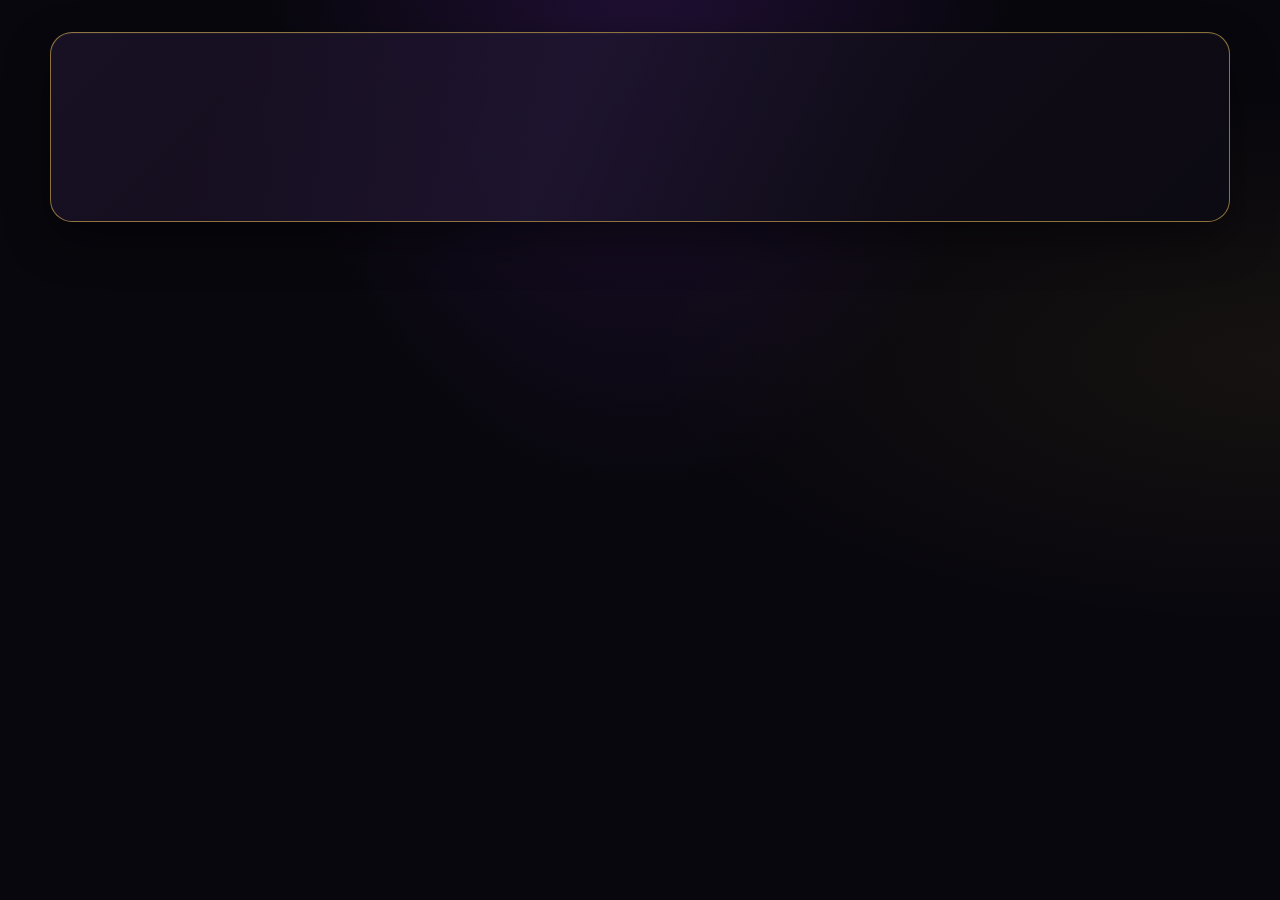
==== index.html @ af2df914 "Update index.html" ====
<!DOCTYPE html>
<html lang="pt-BR">
<head>
<meta charset="UTF-8">
<meta name="viewport" content="width=device-width, initial-scale=1.0">
<title>DK HAMBURGUERIA — Painel</title>
<style>
/* DK HAMBURGUERIA — VISUAL FUTURISTA PREMIUM | CSS APENAS */
:root{
  --bg:#090810;
  --surface:#13111d;
  --surface2:#1b1728;
  --border:#342743;
  --purple:#9b5cff;
  --purple2:#6d28d9;
  --gold:#f3c75b;
  --gold2:#b98525;
  --text:#f8f5ff;
  --muted:#aaa0bd;
  --green:#36d99a;
  --red:#ff647f;
}
*{margin:0;padding:0;box-sizing:border-box;font-family:'Segoe UI',Roboto,Arial,sans-serif}
html{scroll-behavior:smooth}
body{
  color:var(--text);
  min-height:100vh;
  padding:clamp(14px,3vw,32px);
  line-height:1.55;
  background:
    radial-gradient(ellipse at 8% 0%,#5b21b622 0,transparent 32%),
    radial-gradient(ellipse at 96% 8%,#b8892720 0,transparent 26%),
    linear-gradient(145deg,#08070d 0%,#100c18 48%,#090810 100%);
  background-attachment:fixed;
}
.topo{
  max-width:1180px;margin:0 auto 24px;text-align:center;
  padding:clamp(26px,5vw,42px) 20px;
  position:relative;overflow:hidden;
  border:1px solid #f3c75b55;border-radius:22px;
  background:linear-gradient(120deg,#17101f 0%,#28163d 52%,#15101e 100%);
  box-shadow:0 18px 50px #0008,inset 0 1px #ffffff0b;
}
.topo:before{
  content:"";position:absolute;inset:0;pointer-events:none;
  background:linear-gradient(110deg,transparent 15%,#b879ff0b 48%,#f3c75b0b 75%,transparent 100%);
}
.topo h1{
  position:relative;color:var(--gold);
  font-size:clamp(25px,4.4vw,39px);font-weight:900;
  letter-spacing:clamp(1px,.35vw,3px);line-height:1.2;
  text-shadow:0 0 22px #f3c75b24;
}
.abas{max-width:1180px;margin:0 auto 16px;display:flex;gap:12px}
.botaoAba{
  flex:1;min-height:52px;padding:14px 18px;
  border:1px solid #392b4b;border-radius:13px;
  background:linear-gradient(145deg,#171320,#100e18);
  color:var(--muted);font-size:14px;font-weight:800;letter-spacing:.2px;
  cursor:pointer;transition:background .2s,border-color .2s,color .2s,transform .2s,box-shadow .2s;
  box-shadow:0 7px 20px #0003;
}
.botaoAba:hover{border-color:#8b5bd0;color:#eee5ff;transform:translateY(-1px)}
.botaoAba.ativa{
  color:#211707;border-color:#f3c75b;
  background:linear-gradient(135deg,#ffe08a 0%,#e7b844 55%,#bd8629 100%);
  box-shadow:0 8px 24px #d9a83b25,inset 0 1px #fff8d8;
}
.conteudoAba{
  display:none;max-width:1180px;margin:0 auto 20px;
  padding:clamp(18px,3vw,30px);
  background:linear-gradient(145deg,#171320f5,#100e18f7);
  border:1px solid #392b4b;border-radius:19px;
  box-shadow:0 18px 46px #0006,inset 0 1px #ffffff08;
  backdrop-filter:blur(12px);
}
.conteudoAba.visivel{display:block}
h2{
  color:var(--gold);font-size:clamp(21px,2.8vw,28px);
  font-weight:850;letter-spacing:-.4px;margin:0 0 20px;
}
h3{
  color:#e8dcff;font-size:16px;font-weight:800;
  margin:27px 0 12px;letter-spacing:.15px;
}
input{
  width:100%;padding:14px 16px;
  border:1px solid #382b49;border-radius:12px;
  background:linear-gradient(180deg,#0c0a12,#100d17);
  color:var(--text);margin:7px 0;font-size:15px;
  outline:none;transition:border-color .18s,box-shadow .18s,background .18s;
}
input::placeholder{color:#80758f}
input:focus{border-color:#9b5cff;background:#120e1b;box-shadow:0 0 0 3px #9b5cff20,0 0 18px #9b5cff0b}
.botao{
  width:100%;padding:14px 16px;border:1px solid transparent;
  border-radius:12px;font-size:14px;font-weight:850;
  letter-spacing:.15px;margin:7px 0;cursor:pointer;
  transition:transform .18s,filter .18s,box-shadow .18s;
}
.botao:hover{filter:brightness(1.08);transform:translateY(-2px)}
.botao:active{transform:translateY(0)}
.botaoDourado{
  color:#251a07;background:linear-gradient(135deg,#ffe18b,#e9b943 58%,#c58a2a);
  border-color:#f6d16b;box-shadow:0 7px 20px #d9a83b17,inset 0 1px #fff9df;
}
.botaoVerde{color:#dffff1;background:linear-gradient(135deg,#164e3b,#1c7653);border-color:#2b956b}
.botaoVermelho{color:#ffe6eb;background:linear-gradient(135deg,#4a1d30,#76263e);border-color:#8f3652}
.botaoMais,.botaoMenos{
  width:40px;height:40px;min-width:40px;border-radius:11px;
  font-weight:800;font-size:21px;cursor:pointer;
  border:1px solid transparent;transition:transform .15s,filter .15s;
}
.botaoMais{background:linear-gradient(135deg,#164e3b,#1c7653);color:#c6ffe2;border-color:#2b956b}
.botaoMenos{background:linear-gradient(135deg,#4a1d30,#76263e);color:#ffd8e0;border-color:#8f3652}
.botaoMais:hover,.botaoMenos:hover{filter:brightness(1.13);transform:translateY(-1px)}
.item{
  background:linear-gradient(120deg,#1c1728,#15111e);
  border:1px solid #342743;border-radius:14px;
  padding:15px 17px;margin:10px 0;
  display:flex;justify-content:space-between;align-items:center;
  flex-wrap:wrap;gap:12px;
  box-shadow:0 7px 20px #0002,inset 0 1px #ffffff05;
  transition:border-color .18s,transform .18s;
}
.item:hover{border-color:#63478a;transform:translateY(-1px)}
.item>span{font-weight:700;line-height:1.45;flex:1;min-width:130px;color:#f4efff}
.quantidadeItem{
  background:#0b0911;border:1px solid #3a2c4b;border-radius:10px;
  padding:7px 12px;min-width:40px;text-align:center;
  color:var(--gold);font-weight:850;font-variant-numeric:tabular-nums;
}
.totalDia{
  background:linear-gradient(120deg,#24172f,#17111f 60%,#21182b);
  border:1px solid #b98b3b;border-radius:16px;
  padding:20px;margin:21px 0;text-align:center;
  color:var(--gold);font-size:clamp(18px,2.6vw,23px);font-weight:900;
  box-shadow:0 10px 28px #0003,inset 0 1px #ffffff09;
}
.historicoPedido{
  background:linear-gradient(145deg,#15111e,#100d17);
  border:1px solid #342743;border-radius:14px;
  padding:17px;margin:13px 0;line-height:1.8;overflow-wrap:anywhere;
  box-shadow:0 8px 22px #0002;
}
.botoesQuantidade{display:flex;align-items:center;gap:9px;flex-shrink:0}
.aviso{
  background:linear-gradient(120deg,#251a36,#191321);
  border:1px solid #5a3a7a;border-radius:12px;
  padding:14px 16px;margin:15px 0;color:#e0d2f5;line-height:1.55;
}
button:focus-visible{outline:2px solid var(--gold);outline-offset:3px}
@media(max-width:700px){
  body{padding:11px;background-attachment:scroll}
  .topo{padding:25px 15px;margin-bottom:16px;border-radius:17px}
  .topo h1{font-size:clamp(22px,6vw,29px);letter-spacing:1px}
  .abas{gap:8px}
  .botaoAba{min-height:48px;padding:12px 9px;font-size:13px;line-height:1.3;border-radius:11px}
  .conteudoAba{padding:16px;border-radius:15px}
  h3{margin-top:22px}
  .item{padding:13px;gap:10px}
  .botao{font-size:13px;padding:13px 10px}
}
@media(max-width:420px){
  .abas{flex-direction:column}
  .botaoAba{width:100%;border-radius:11px}
  .topo h1{font-size:22px}
  .botaoMais,.botaoMenos{width:35px;height:35px;min-width:35px}
  .quantidadeItem{min-width:33px;padding:6px 9px}
  .botoesQuantidade{gap:6px}
}


/* DK HAMBURGUERIA — POLIMENTO VISUAL + LOGO */
body{
  background:
    radial-gradient(ellipse at 50% -10%, rgba(125,48,205,.22), transparent 42%),
    radial-gradient(ellipse at 100% 40%, rgba(245,190,65,.06), transparent 35%),
    #08070d !important;
  color:#f8f5ff !important;
}
.topo{
  display:flex !important;
  align-items:center !important;
  justify-content:center !important;
  min-height:190px;
  padding:18px clamp(14px,3vw,30px) !important;
  margin:0 auto 22px !important;
  max-width:1180px;
  border:1px solid rgba(243,199,91,.55) !important;
  border-radius:22px !important;
  background:
    linear-gradient(135deg,rgba(25,17,37,.96),rgba(12,10,18,.98)) !important;
  box-shadow:0 18px 45px rgba(0,0,0,.42), inset 0 1px rgba(255,255,255,.04) !important;
  overflow:hidden;
  position:relative;
}
.topo::before{
  content:"";
  position:absolute;
  inset:0;
  background:linear-gradient(110deg,transparent 15%,rgba(155,92,255,.08),transparent 72%);
  pointer-events:none;
}
.dk-logo{
  display:block;
  position:relative;
  width:min(100%,360px);
  max-height:250px;
  object-fit:contain;
  border-radius:14px;
  filter:drop-shadow(0 8px 22px rgba(150,50,255,.22));
}
.abas{
  max-width:1180px;
  margin:0 auto 14px !important;
  gap:10px !important;
}
.botaoAba{
  border:1px solid rgba(155,92,255,.25) !important;
  background:linear-gradient(145deg,#1a1425,#110e18) !important;
  color:#c9bfd9 !important;
  border-radius:13px !important;
  padding:14px 17px !important;
  box-shadow:0 5px 15px rgba(0,0,0,.2) !important;
  transition:transform .18s ease,border-color .18s ease,filter .18s ease;
}
.botaoAba.ativa{
  color:#1a1024 !important;
  background:linear-gradient(135deg,#ffe18a,#e8b83f) !important;
  border-color:#f5d273 !important;
  box-shadow:0 8px 24px rgba(231,177,55,.16) !important;
}
.conteudoAba{
  max-width:1180px;
  margin:0 auto 18px !important;
  padding:clamp(16px,2.8vw,28px) !important;
  border:1px solid rgba(155,92,255,.2) !important;
  border-radius:18px !important;
  background:linear-gradient(145deg,rgba(24,19,34,.98),rgba(15,12,21,.98)) !important;
  box-shadow:0 16px 40px rgba(0,0,0,.3) !important;
}
h2{
  color:#f5cf6b !important;
  letter-spacing:.2px;
  padding-bottom:10px;
  border-bottom:1px solid rgba(245,207,107,.14);
}
h3{
  color:#d9c8f4 !important;
  letter-spacing:.15px;
}
input{
  border:1px solid #352842 !important;
  background:#0c0a12 !important;
  color:#fff !important;
  border-radius:12px !important;
  padding:14px 15px !important;
  box-shadow:inset 0 1px 4px rgba(0,0,0,.25);
}
input:focus{
  border-color:#a66bff !important;
  box-shadow:0 0 0 3px rgba(155,92,255,.13) !important;
}
.botao{
  border-radius:12px !important;
  font-weight:700 !important;
  letter-spacing:.15px;
  transition:transform .15s ease,filter .15s ease;
}
.botao:hover{filter:brightness(1.08);transform:translateY(-1px)}
.item,.historicoPedido{
  border:1px solid #30243f !important;
  border-radius:14px !important;
  background:linear-gradient(145deg,#1b1625,#14101c) !important;
  box-shadow:0 7px 18px rgba(0,0,0,.18) !important;
}
.totalDia{
  border:1px solid rgba(243,199,91,.55) !important;
  border-radius:15px !important;
  background:linear-gradient(135deg,rgba(83,54,20,.24),rgba(34,22,46,.7)) !important;
  color:#ffdc83 !important;
  box-shadow:inset 0 1px rgba(255,255,255,.04) !important;
}
.aviso{
  border:1px solid rgba(155,92,255,.25) !important;
  border-radius:12px !important;
  background:rgba(92,45,145,.12) !important;
  color:#d8c5f2 !important;
}
@media(max-width:600px){
  .topo{
    min-height:130px;
    padding:12px !important;
    border-radius:16px !important;
    margin-bottom:14px !important;
  }
  .dk-logo{width:min(100%,260px);max-height:170px}
  .conteudoAba{padding:14px !important;border-radius:14px !important}
  .botaoAba{padding:12px 10px !important}
}
</style>
</head>
<body>
<div class="topo"><img class="dk-logo" src="[data-uri]
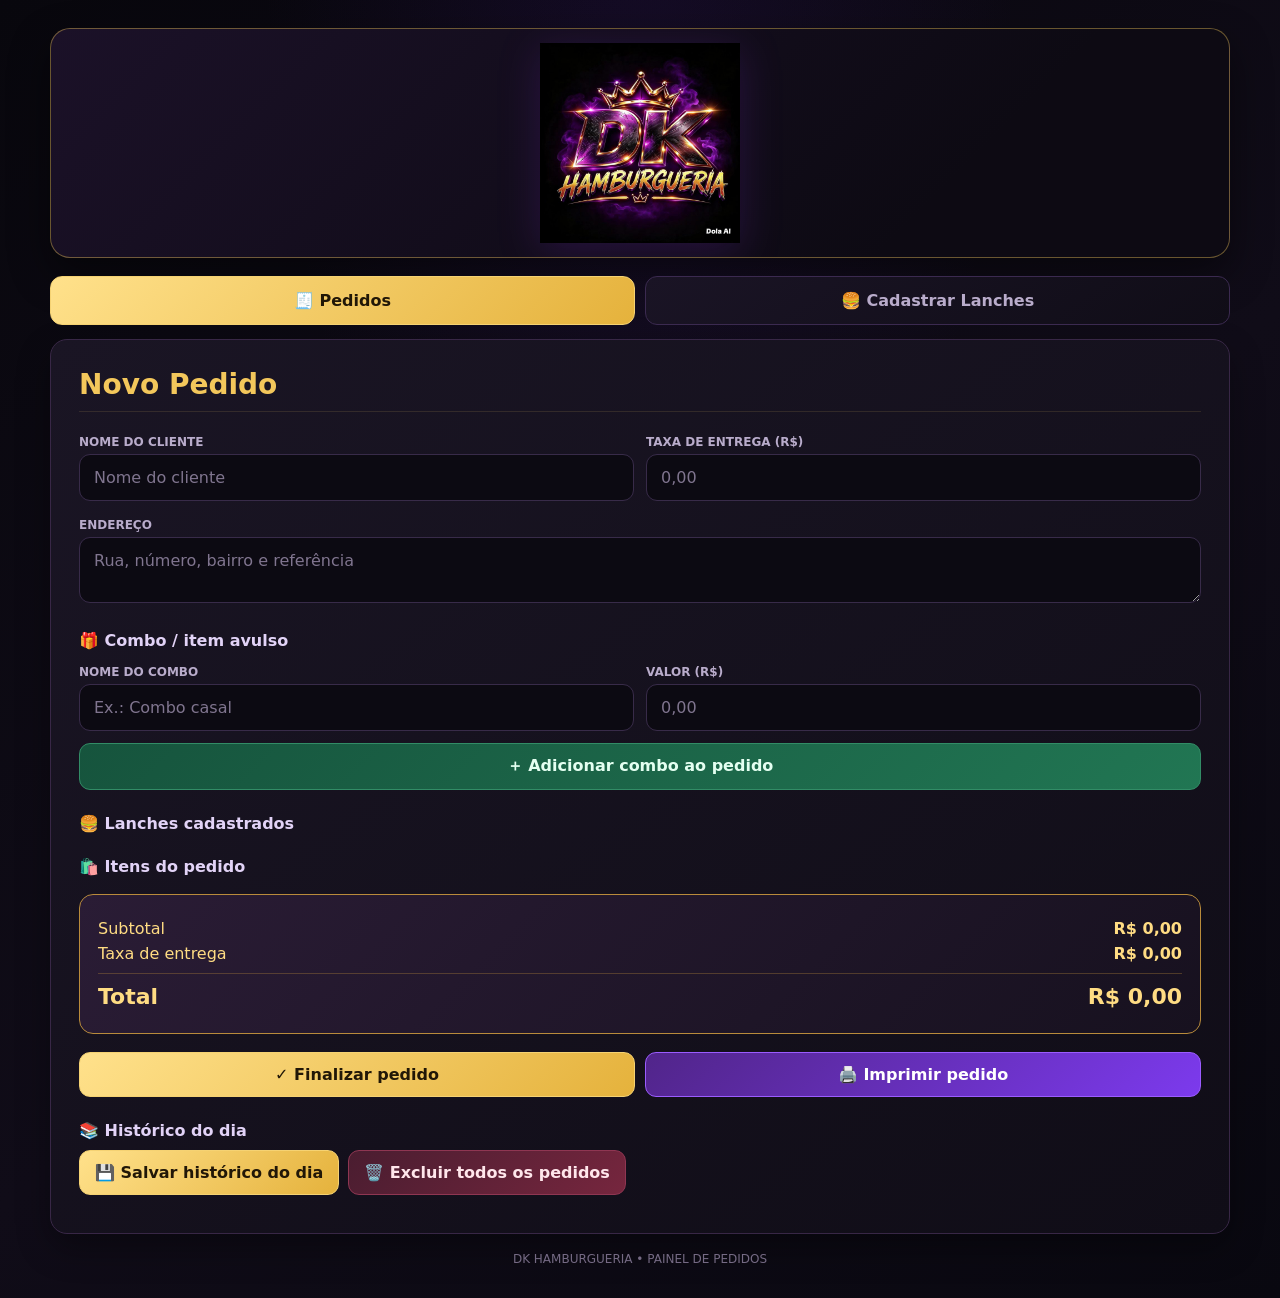
==== commit f859ee63: "Update index.html" ====
--- a/index.html
+++ b/index.html
@@ -3,303 +3,167 @@
 <head>
 <meta charset="UTF-8">
 <meta name="viewport" content="width=device-width, initial-scale=1.0">
-<title>DK HAMBURGUERIA — Painel</title>
+<title>DK Hamburgueria | Painel de Pedidos</title>
 <style>
-/* DK HAMBURGUERIA — VISUAL FUTURISTA PREMIUM | CSS APENAS */
 :root{
-  --bg:#090810;
-  --surface:#13111d;
-  --surface2:#1b1728;
-  --border:#342743;
-  --purple:#9b5cff;
-  --purple2:#6d28d9;
-  --gold:#f3c75b;
-  --gold2:#b98525;
-  --text:#f8f5ff;
-  --muted:#aaa0bd;
-  --green:#36d99a;
-  --red:#ff647f;
+  --bg:#09070f;--panel:#17121f;--panel2:#21182d;--line:#3b2a50;
+  --purple:#9b5cff;--purple2:#6d28d9;--gold:#f3c75b;--gold2:#bd8629;
+  --text:#fbf8ff;--muted:#b9accb;--green:#39d99b;--red:#ff657d;
 }
-*{margin:0;padding:0;box-sizing:border-box;font-family:'Segoe UI',Roboto,Arial,sans-serif}
-html{scroll-behavior:smooth}
-body{
-  color:var(--text);
-  min-height:100vh;
-  padding:clamp(14px,3vw,32px);
-  line-height:1.55;
-  background:
-    radial-gradient(ellipse at 8% 0%,#5b21b622 0,transparent 32%),
-    radial-gradient(ellipse at 96% 8%,#b8892720 0,transparent 26%),
-    linear-gradient(145deg,#08070d 0%,#100c18 48%,#090810 100%);
-  background-attachment:fixed;
+*{box-sizing:border-box}
+body{margin:0;padding:clamp(12px,3vw,28px);font-family:system-ui,-apple-system,Segoe UI,Roboto,Arial,sans-serif;color:var(--text);background:radial-gradient(ellipse at 50% -8%,#5b21b622,transparent 42%),linear-gradient(145deg,#08070d,#100c18 55%,#090810);min-height:100vh}
+button,input,textarea{font:inherit}
+button{cursor:pointer}
+.wrap{max-width:1180px;margin:auto}
+header{display:flex;justify-content:center;align-items:center;min-height:145px;padding:14px;margin:0 auto 18px;border:1px solid #f3c75b66;border-radius:20px;background:linear-gradient(135deg,#1b1128,#0d0a13 75%);box-shadow:0 16px 40px #0007;overflow:hidden}
+.logo{display:block;width:min(100%,300px);max-height:200px;object-fit:contain;filter:drop-shadow(0 8px 20px #832bd533)}
+.tabs{display:flex;gap:10px;margin-bottom:14px}
+.tab{flex:1;padding:14px 16px;border:1px solid var(--line);border-radius:12px;background:linear-gradient(145deg,#1a1425,#100d17);color:var(--muted);font-weight:800}
+.tab.active{background:linear-gradient(135deg,#ffe18b,#e5b23c);color:#211707;border-color:#f5d273}
+.panel{display:none;padding:clamp(15px,3vw,28px);border:1px solid #382746;border-radius:17px;background:linear-gradient(145deg,#1a1524,#100d17);box-shadow:0 14px 34px #0005}
+.panel.active{display:block}
+h2{font-size:clamp(21px,3vw,28px);color:var(--gold);margin:0 0 18px;padding-bottom:10px;border-bottom:1px solid #f4ce681f}
+h3{color:#e2d3f7;font-size:16px;margin:24px 0 10px}
+label{display:block;font-size:12px;color:var(--muted);font-weight:700;margin:5px 0}
+input,textarea{width:100%;padding:13px 14px;border:1px solid #382b49;border-radius:11px;background:#0c0a12;color:white;outline:none}
+input:focus,textarea:focus{border-color:var(--purple);box-shadow:0 0 0 3px #9b5cff20}
+input::placeholder,textarea::placeholder{color:#80758f}
+.grid{display:grid;grid-template-columns:repeat(2,minmax(0,1fr));gap:12px}
+.full{grid-column:1/-1}
+.row{display:flex;gap:9px;flex-wrap:wrap;align-items:center}
+.btn{border:1px solid transparent;border-radius:11px;padding:12px 15px;font-weight:800;transition:filter .15s,transform .15s}
+.btn:hover{filter:brightness(1.08);transform:translateY(-1px)}
+.gold{background:linear-gradient(135deg,#ffe18b,#e5b23c);color:#211707;border-color:#f5d273}
+.green{background:linear-gradient(135deg,#16543d,#217653);color:#e4fff1;border-color:#328c66}
+.red{background:linear-gradient(135deg,#4a1d30,#76263e);color:#ffe6eb;border-color:#8f3652}
+.purple{background:linear-gradient(135deg,#51258a,#7c3aed);color:#fff;border-color:#9b5cff}
+.dark{background:#21182d;color:#e9def8;border-color:#49345e}
+.wide{width:100%}
+.notice{padding:13px 15px;margin:14px 0;border:1px solid #5a3a7a;border-radius:11px;background:#251a36;color:#e0d2f5}
+.card{display:flex;align-items:center;justify-content:space-between;gap:12px;flex-wrap:wrap;padding:14px;margin:10px 0;border:1px solid #332640;border-radius:13px;background:linear-gradient(145deg,#1b1625,#14101c);box-shadow:0 6px 16px #0002}
+.card .name{font-weight:750;overflow-wrap:anywhere;flex:1;min-width:120px}
+.price{color:var(--gold);font-weight:850;white-space:nowrap}
+.qty{display:flex;align-items:center;gap:7px}
+.qty button{width:35px;height:35px;border-radius:10px;border:1px solid #49345e;background:#241a32;color:#fff;font-size:20px;font-weight:800}
+.qty span{min-width:24px;text-align:center;color:var(--gold);font-weight:850}
+.summary{margin:18px 0;padding:18px;border:1px solid #b98b3b;border-radius:14px;background:linear-gradient(135deg,#2a1c35,#17111f);color:#ffdc83}
+.summaryline{display:flex;justify-content:space-between;gap:12px;margin:6px 0}
+.summaryline.total{font-size:22px;font-weight:900;border-top:1px solid #b98b3b55;padding-top:10px;margin-top:10px}
+.order-actions{display:grid;grid-template-columns:repeat(2,minmax(0,1fr));gap:10px}
+.empty{padding:18px;text-align:center;color:#9e91b1;border:1px dashed #49345e;border-radius:12px;margin:10px 0}
+.order-meta{font-size:13px;color:var(--muted);line-height:1.6;margin-top:6px;overflow-wrap:anywhere}
+small{color:var(--muted)}
+footer{text-align:center;color:#756a84;font-size:12px;margin:18px 0 4px}
+@media(max-width:600px){
+ body{padding:10px}.tabs{gap:7px}.tab{padding:12px 8px;font-size:13px}
+ header{min-height:110px;padding:10px;border-radius:15px}.logo{width:min(100%,230px);max-height:150px}
+ .grid{grid-template-columns:1fr}.full{grid-column:auto}.order-actions{grid-template-columns:1fr}
+ .panel{padding:14px}.card{padding:12px}
 }
-.topo{
-  max-width:1180px;margin:0 auto 24px;text-align:center;
-  padding:clamp(26px,5vw,42px) 20px;
-  position:relative;overflow:hidden;
-  border:1px solid #f3c75b55;border-radius:22px;
-  background:linear-gradient(120deg,#17101f 0%,#28163d 52%,#15101e 100%);
-  box-shadow:0 18px 50px #0008,inset 0 1px #ffffff0b;
-}
-.topo:before{
-  content:"";position:absolute;inset:0;pointer-events:none;
-  background:linear-gradient(110deg,transparent 15%,#b879ff0b 48%,#f3c75b0b 75%,transparent 100%);
-}
-.topo h1{
-  position:relative;color:var(--gold);
-  font-size:clamp(25px,4.4vw,39px);font-weight:900;
-  letter-spacing:clamp(1px,.35vw,3px);line-height:1.2;
-  text-shadow:0 0 22px #f3c75b24;
-}
-.abas{max-width:1180px;margin:0 auto 16px;display:flex;gap:12px}
-.botaoAba{
-  flex:1;min-height:52px;padding:14px 18px;
-  border:1px solid #392b4b;border-radius:13px;
-  background:linear-gradient(145deg,#171320,#100e18);
-  color:var(--muted);font-size:14px;font-weight:800;letter-spacing:.2px;
-  cursor:pointer;transition:background .2s,border-color .2s,color .2s,transform .2s,box-shadow .2s;
-  box-shadow:0 7px 20px #0003;
-}
-.botaoAba:hover{border-color:#8b5bd0;color:#eee5ff;transform:translateY(-1px)}
-.botaoAba.ativa{
-  color:#211707;border-color:#f3c75b;
-  background:linear-gradient(135deg,#ffe08a 0%,#e7b844 55%,#bd8629 100%);
-  box-shadow:0 8px 24px #d9a83b25,inset 0 1px #fff8d8;
-}
-.conteudoAba{
-  display:none;max-width:1180px;margin:0 auto 20px;
-  padding:clamp(18px,3vw,30px);
-  background:linear-gradient(145deg,#171320f5,#100e18f7);
-  border:1px solid #392b4b;border-radius:19px;
-  box-shadow:0 18px 46px #0006,inset 0 1px #ffffff08;
-  backdrop-filter:blur(12px);
-}
-.conteudoAba.visivel{display:block}
-h2{
-  color:var(--gold);font-size:clamp(21px,2.8vw,28px);
-  font-weight:850;letter-spacing:-.4px;margin:0 0 20px;
-}
-h3{
-  color:#e8dcff;font-size:16px;font-weight:800;
-  margin:27px 0 12px;letter-spacing:.15px;
-}
-input{
-  width:100%;padding:14px 16px;
-  border:1px solid #382b49;border-radius:12px;
-  background:linear-gradient(180deg,#0c0a12,#100d17);
-  color:var(--text);margin:7px 0;font-size:15px;
-  outline:none;transition:border-color .18s,box-shadow .18s,background .18s;
-}
-input::placeholder{color:#80758f}
-input:focus{border-color:#9b5cff;background:#120e1b;box-shadow:0 0 0 3px #9b5cff20,0 0 18px #9b5cff0b}
-.botao{
-  width:100%;padding:14px 16px;border:1px solid transparent;
-  border-radius:12px;font-size:14px;font-weight:850;
-  letter-spacing:.15px;margin:7px 0;cursor:pointer;
-  transition:transform .18s,filter .18s,box-shadow .18s;
-}
-.botao:hover{filter:brightness(1.08);transform:translateY(-2px)}
-.botao:active{transform:translateY(0)}
-.botaoDourado{
-  color:#251a07;background:linear-gradient(135deg,#ffe18b,#e9b943 58%,#c58a2a);
-  border-color:#f6d16b;box-shadow:0 7px 20px #d9a83b17,inset 0 1px #fff9df;
-}
-.botaoVerde{color:#dffff1;background:linear-gradient(135deg,#164e3b,#1c7653);border-color:#2b956b}
-.botaoVermelho{color:#ffe6eb;background:linear-gradient(135deg,#4a1d30,#76263e);border-color:#8f3652}
-.botaoMais,.botaoMenos{
-  width:40px;height:40px;min-width:40px;border-radius:11px;
-  font-weight:800;font-size:21px;cursor:pointer;
-  border:1px solid transparent;transition:transform .15s,filter .15s;
-}
-.botaoMais{background:linear-gradient(135deg,#164e3b,#1c7653);color:#c6ffe2;border-color:#2b956b}
-.botaoMenos{background:linear-gradient(135deg,#4a1d30,#76263e);color:#ffd8e0;border-color:#8f3652}
-.botaoMais:hover,.botaoMenos:hover{filter:brightness(1.13);transform:translateY(-1px)}
-.item{
-  background:linear-gradient(120deg,#1c1728,#15111e);
-  border:1px solid #342743;border-radius:14px;
-  padding:15px 17px;margin:10px 0;
-  display:flex;justify-content:space-between;align-items:center;
-  flex-wrap:wrap;gap:12px;
-  box-shadow:0 7px 20px #0002,inset 0 1px #ffffff05;
-  transition:border-color .18s,transform .18s;
-}
-.item:hover{border-color:#63478a;transform:translateY(-1px)}
-.item>span{font-weight:700;line-height:1.45;flex:1;min-width:130px;color:#f4efff}
-.quantidadeItem{
-  background:#0b0911;border:1px solid #3a2c4b;border-radius:10px;
-  padding:7px 12px;min-width:40px;text-align:center;
-  color:var(--gold);font-weight:850;font-variant-numeric:tabular-nums;
-}
-.totalDia{
-  background:linear-gradient(120deg,#24172f,#17111f 60%,#21182b);
-  border:1px solid #b98b3b;border-radius:16px;
-  padding:20px;margin:21px 0;text-align:center;
-  color:var(--gold);font-size:clamp(18px,2.6vw,23px);font-weight:900;
-  box-shadow:0 10px 28px #0003,inset 0 1px #ffffff09;
-}
-.historicoPedido{
-  background:linear-gradient(145deg,#15111e,#100d17);
-  border:1px solid #342743;border-radius:14px;
-  padding:17px;margin:13px 0;line-height:1.8;overflow-wrap:anywhere;
-  box-shadow:0 8px 22px #0002;
-}
-.botoesQuantidade{display:flex;align-items:center;gap:9px;flex-shrink:0}
-.aviso{
-  background:linear-gradient(120deg,#251a36,#191321);
-  border:1px solid #5a3a7a;border-radius:12px;
-  padding:14px 16px;margin:15px 0;color:#e0d2f5;line-height:1.55;
-}
-button:focus-visible{outline:2px solid var(--gold);outline-offset:3px}
-@media(max-width:700px){
-  body{padding:11px;background-attachment:scroll}
-  .topo{padding:25px 15px;margin-bottom:16px;border-radius:17px}
-  .topo h1{font-size:clamp(22px,6vw,29px);letter-spacing:1px}
-  .abas{gap:8px}
-  .botaoAba{min-height:48px;padding:12px 9px;font-size:13px;line-height:1.3;border-radius:11px}
-  .conteudoAba{padding:16px;border-radius:15px}
-  h3{margin-top:22px}
-  .item{padding:13px;gap:10px}
-  .botao{font-size:13px;padding:13px 10px}
-}
-@media(max-width:420px){
-  .abas{flex-direction:column}
-  .botaoAba{width:100%;border-radius:11px}
-  .topo h1{font-size:22px}
-  .botaoMais,.botaoMenos{width:35px;height:35px;min-width:35px}
-  .quantidadeItem{min-width:33px;padding:6px 9px}
-  .botoesQuantidade{gap:6px}
-}
-
-
-/* DK HAMBURGUERIA — POLIMENTO VISUAL + LOGO */
-body{
-  background:
-    radial-gradient(ellipse at 50% -10%, rgba(125,48,205,.22), transparent 42%),
-    radial-gradient(ellipse at 100% 40%, rgba(245,190,65,.06), transparent 35%),
-    #08070d !important;
-  color:#f8f5ff !important;
-}
-.topo{
-  display:flex !important;
-  align-items:center !important;
-  justify-content:center !important;
-  min-height:190px;
-  padding:18px clamp(14px,3vw,30px) !important;
-  margin:0 auto 22px !important;
-  max-width:1180px;
-  border:1px solid rgba(243,199,91,.55) !important;
-  border-radius:22px !important;
-  background:
-    linear-gradient(135deg,rgba(25,17,37,.96),rgba(12,10,18,.98)) !important;
-  box-shadow:0 18px 45px rgba(0,0,0,.42), inset 0 1px rgba(255,255,255,.04) !important;
-  overflow:hidden;
-  position:relative;
-}
-.topo::before{
-  content:"";
-  position:absolute;
-  inset:0;
-  background:linear-gradient(110deg,transparent 15%,rgba(155,92,255,.08),transparent 72%);
-  pointer-events:none;
-}
-.dk-logo{
-  display:block;
-  position:relative;
-  width:min(100%,360px);
-  max-height:250px;
-  object-fit:contain;
-  border-radius:14px;
-  filter:drop-shadow(0 8px 22px rgba(150,50,255,.22));
-}
-.abas{
-  max-width:1180px;
-  margin:0 auto 14px !important;
-  gap:10px !important;
-}
-.botaoAba{
-  border:1px solid rgba(155,92,255,.25) !important;
-  background:linear-gradient(145deg,#1a1425,#110e18) !important;
-  color:#c9bfd9 !important;
-  border-radius:13px !important;
-  padding:14px 17px !important;
-  box-shadow:0 5px 15px rgba(0,0,0,.2) !important;
-  transition:transform .18s ease,border-color .18s ease,filter .18s ease;
-}
-.botaoAba.ativa{
-  color:#1a1024 !important;
-  background:linear-gradient(135deg,#ffe18a,#e8b83f) !important;
-  border-color:#f5d273 !important;
-  box-shadow:0 8px 24px rgba(231,177,55,.16) !important;
-}
-.conteudoAba{
-  max-width:1180px;
-  margin:0 auto 18px !important;
-  padding:clamp(16px,2.8vw,28px) !important;
-  border:1px solid rgba(155,92,255,.2) !important;
-  border-radius:18px !important;
-  background:linear-gradient(145deg,rgba(24,19,34,.98),rgba(15,12,21,.98)) !important;
-  box-shadow:0 16px 40px rgba(0,0,0,.3) !important;
-}
-h2{
-  color:#f5cf6b !important;
-  letter-spacing:.2px;
-  padding-bottom:10px;
-  border-bottom:1px solid rgba(245,207,107,.14);
-}
-h3{
-  color:#d9c8f4 !important;
-  letter-spacing:.15px;
-}
-input{
-  border:1px solid #352842 !important;
-  background:#0c0a12 !important;
-  color:#fff !important;
-  border-radius:12px !important;
-  padding:14px 15px !important;
-  box-shadow:inset 0 1px 4px rgba(0,0,0,.25);
-}
-input:focus{
-  border-color:#a66bff !important;
-  box-shadow:0 0 0 3px rgba(155,92,255,.13) !important;
-}
-.botao{
-  border-radius:12px !important;
-  font-weight:700 !important;
-  letter-spacing:.15px;
-  transition:transform .15s ease,filter .15s ease;
-}
-.botao:hover{filter:brightness(1.08);transform:translateY(-1px)}
-.item,.historicoPedido{
-  border:1px solid #30243f !important;
-  border-radius:14px !important;
-  background:linear-gradient(145deg,#1b1625,#14101c) !important;
-  box-shadow:0 7px 18px rgba(0,0,0,.18) !important;
-}
-.totalDia{
-  border:1px solid rgba(243,199,91,.55) !important;
-  border-radius:15px !important;
-  background:linear-gradient(135deg,rgba(83,54,20,.24),rgba(34,22,46,.7)) !important;
-  color:#ffdc83 !important;
-  box-shadow:inset 0 1px rgba(255,255,255,.04) !important;
-}
-.aviso{
-  border:1px solid rgba(155,92,255,.25) !important;
-  border-radius:12px !important;
-  background:rgba(92,45,145,.12) !important;
-  color:#d8c5f2 !important;
-}
-@media(max-width:600px){
-  .topo{
-    min-height:130px;
-    padding:12px !important;
-    border-radius:16px !important;
-    margin-bottom:14px !important;
-  }
-  .dk-logo{width:min(100%,260px);max-height:170px}
-  .conteudoAba{padding:14px !important;border-radius:14px !important}
-  .botaoAba{padding:12px 10px !important}
+@media print{
+ body{background:#fff;color:#000;padding:0}
+ header,.tabs,.no-print,footer{display:none!important}
+ .panel{display:none!important;border:0;box-shadow:none;background:#fff;padding:0}
+ #printArea{display:block!important}
 }
 </style>
 </head>
 <body>
-<div class="topo"><img class="dk-logo" src="[data-uri]
+<div class="wrap">
+<header><img class="logo" src="[data-uri]" alt="DK Hamburgueria"></header>
+<nav class="tabs no-print">
+<button class="tab active" onclick="showTab('orders',this)">🧾 Pedidos</button>
+<button class="tab" onclick="showTab('menu',this)">🍔 Cadastrar Lanches</button>
+</nav>
+
+<section id="orders" class="panel active">
+<h2>Novo Pedido</h2>
+<div class="grid">
+<div><label for="customer">NOME DO CLIENTE</label><input id="customer" placeholder="Nome do cliente" autocomplete="name"></div>
+<div><label for="fee">TAXA DE ENTREGA (R$)</label><input id="fee" type="number" min="0" step="0.01" placeholder="0,00"></div>
+<div class="full"><label for="address">ENDEREÇO</label><textarea id="address" rows="2" placeholder="Rua, número, bairro e referência"></textarea></div>
+</div>
+
+<h3>🎁 Combo / item avulso</h3>
+<div class="grid">
+<div><label for="comboName">NOME DO COMBO</label><input id="comboName" placeholder="Ex.: Combo casal"></div>
+<div><label for="comboPrice">VALOR (R$)</label><input id="comboPrice" type="number" min="0" step="0.01" placeholder="0,00"></div>
+<div class="full"><button class="btn green wide" onclick="addCombo()">＋ Adicionar combo ao pedido</button></div>
+</div>
+
+<h3>🍔 Lanches cadastrados</h3>
+<div id="menuForOrder"></div>
+<h3>🛍️ Itens do pedido</h3>
+<div id="cart"></div>
+<div class="summary">
+<div class="summaryline"><span>Subtotal</span><strong id="subtotal">R$ 0,00</strong></div>
+<div class="summaryline"><span>Taxa de entrega</span><strong id="feeView">R$ 0,00</strong></div>
+<div class="summaryline total"><span>Total</span><strong id="total">R$ 0,00</strong></div>
+</div>
+<div class="order-actions no-print">
+<button class="btn gold" onclick="finishOrder()">✓ Finalizar pedido</button>
+<button class="btn purple" onclick="printCurrent()">🖨️ Imprimir pedido</button>
+</div>
+
+<h3>📚 Histórico do dia</h3>
+<div class="row no-print" style="margin-bottom:10px">
+<button class="btn gold" onclick="saveDay()">💾 Salvar histórico do dia</button>
+<button class="btn red" onclick="deleteAllOrders()">🗑️ Excluir todos os pedidos</button>
+</div>
+<div id="history"></div>
+</section>
+
+<section id="menu" class="panel">
+<h2>Cadastrar Lanches</h2>
+<div class="grid">
+<div><label for="newFood">NOME DO LANCHE</label><input id="newFood" placeholder="Ex.: DK Tradicional"></div>
+<div><label for="newPrice">PREÇO (R$)</label><input id="newPrice" type="number" min="0" step="0.01" placeholder="0,00"></div>
+<div class="full"><button class="btn gold wide" onclick="addFood()">＋ Cadastrar lanche</button></div>
+</div>
+<h3>📋 Lanches cadastrados</h3>
+<div id="menuList"></div>
+</section>
+
+<section id="printArea" style="display:none"></section>
+<footer>DK HAMBURGUERIA • PAINEL DE PEDIDOS</footer>
+</div>
+<script>
+const KEY_MENU='dk_menu_v1',KEY_ORDERS='dk_orders_v1';
+let menu=load(KEY_MENU,[]),orders=load(KEY_ORDERS,[]),cart=[];
+const money=n=>'R$ '+Number(n||0).toLocaleString('pt-BR',{minimumFractionDigits:2,maximumFractionDigits:2});
+const esc=s=>String(s??'').replace(/[&<>"']/g,c=>({'&':'&amp;','<':'&lt;','>':'&gt;','"':'&quot;',"'":'&#39;'}[c]));
+function load(key,fallback){try{const v=JSON.parse(localStorage.getItem(key));return Array.isArray(v)?v:fallback}catch(e){return fallback}}
+function persist(){localStorage.setItem(KEY_MENU,JSON.stringify(menu));localStorage.setItem(KEY_ORDERS,JSON.stringify(orders))}
+function today(){const d=new Date();return d.getFullYear()+'-'+String(d.getMonth()+1).padStart(2,'0')+'-'+String(d.getDate()).padStart(2,'0')}
+function dateLabel(date){return new Date(date+'T12:00:00').toLocaleDateString('pt-BR')}
+function showTab(id,button){document.querySelectorAll('.panel').forEach(p=>p.classList.toggle('active',p.id===id));document.querySelectorAll('.tab').forEach(t=>t.classList.toggle('active',t===button))}
+function addFood(){
+ const name=document.getElementById('newFood').value.trim(),price=Number(document.getElementById('newPrice').value);
+ if(!name||!Number.isFinite(price)||price<=0){alert('Informe o nome e um preço válido.');return}
+ menu.push({id:Date.now()+Math.random(),name,price});persist();
+ document.getElementById('newFood').value='';document.getElementById('newPrice').value='';
+ renderMenu();renderMenuForOrder();
+}
+function deleteFood(id){if(!confirm('Excluir este lanche do cadastro?'))return;menu=menu.filter(x=>x.id!==id);persist();renderMenu();renderMenuForOrder()}
+function renderMenu(){
+ const el=document.getElementById('menuList');
+ if(!menu.length){el.innerHTML='<div class="empty">Nenhum lanche cadastrado ainda.</div>';return}
+ el.innerHTML=menu.map(x=>`<div class="card"><div class="name">${esc(x.name)}<br><span class="price">${money(x.price)}</span></div><button class="btn red" onclick="deleteFood(${x.id})">Excluir</button></div>`).join('');
+}
+function renderMenuForOrder(){
+ const el=document.getElementById('menuForOrder');
+ if(!menu.length){el.innerHTML='<div class="empty">Cadastre seus lanches na aba “Cadastrar Lanches”.</div>';return}
+ el.innerHTML=menu.map(x=>`<div class="card"><div class="name">${esc(x.name)}<br><span class="price">${money(x.price)}</span></div><button class="btn green" onclick="addToCart(${x.id})">＋ Adicionar</button></div>`).join('');
+}
+function addToCart(id){const f=menu.find(x=>x.id===id);if(!f)return;cart.push({id:Date.now()+Math.random(),name:f.name,price:Number(f.price)});renderCart()}
+function addCombo(){
+ const name=document.getElementById('comboName').value.trim(),price=Number(document.getElementById('comboPrice').value);
+ if(!name||!Number.isFinite(price)||price<=0){alert('Informe o nome e o valor do combo.');return}
+ cart.push({id:Date.now()+Math.random(),name:'Combo: '+name,price});document.getElementById('comboName').value='';document.getElementById('comboPrice').value='';renderCart()
+}
+function removeCart(id){cart=cart.filter(x=>x.id!==id);renderCart()}
+function getFee(){return Math.max(0,Number(document.getElementById('fee').value)||0)}
+function renderCart(){
+ const el=document.getElementById('cart');
+ if(!cart.length){el.innerHTML='<div class="empty">Nenhum item adicionado ao pedido.</div>'}
+ else{el.innerHTML=c
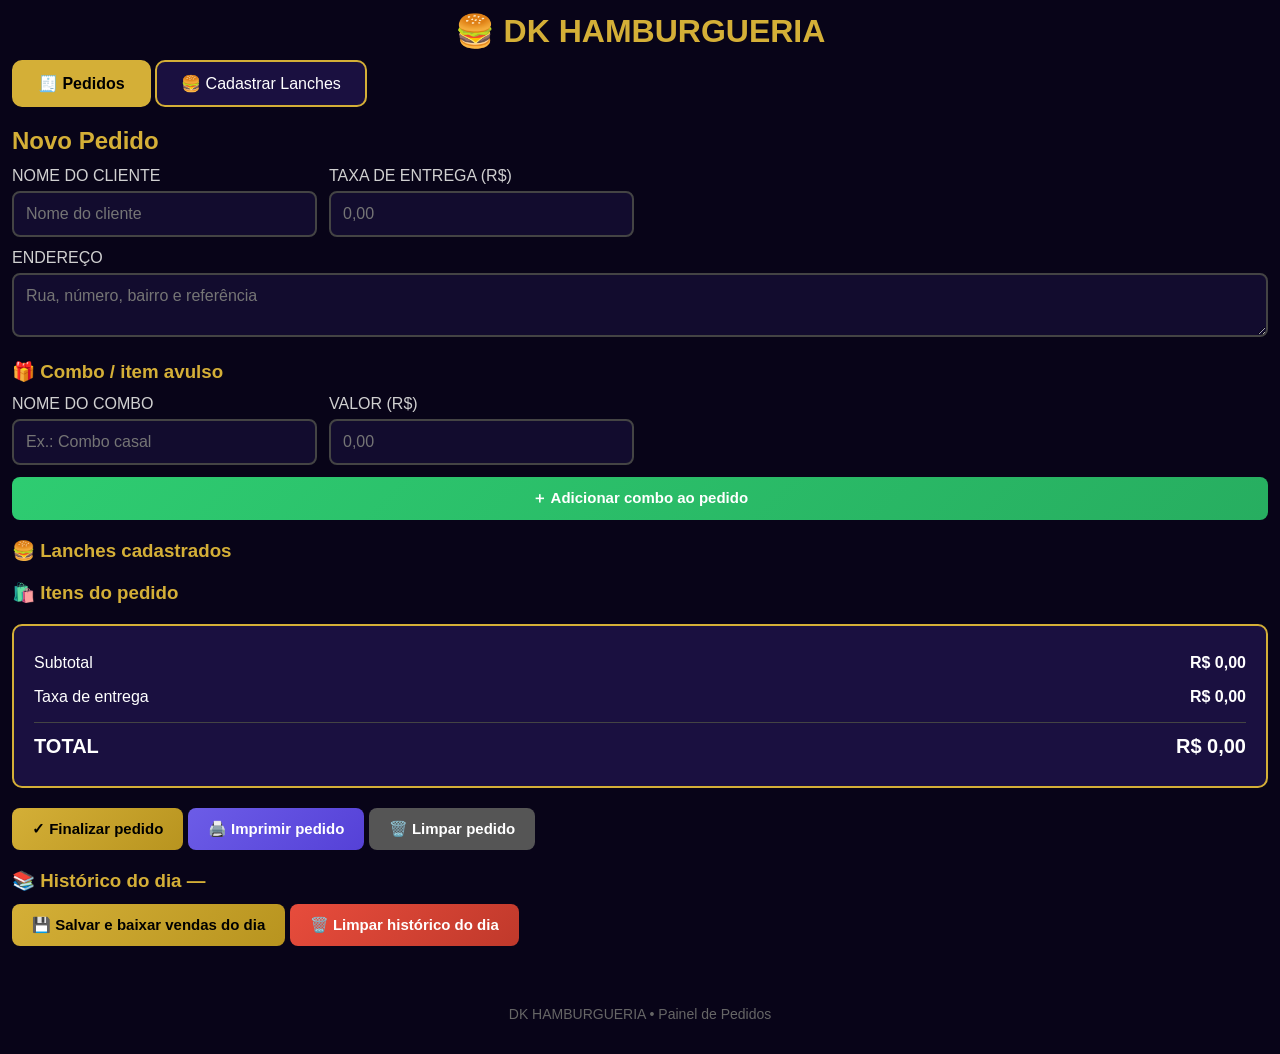
==== commit cfd4d2e7: "Update index.html" ====
--- a/index.html
+++ b/index.html
@@ -3,74 +3,247 @@
 <head>
 <meta charset="UTF-8">
 <meta name="viewport" content="width=device-width, initial-scale=1.0">
-<title>DK Hamburgueria | Painel de Pedidos</title>
+<title>DK HAMBURGUERIA — Painel</title>
 <style>
-:root{
-  --bg:#09070f;--panel:#17121f;--panel2:#21182d;--line:#3b2a50;
-  --purple:#9b5cff;--purple2:#6d28d9;--gold:#f3c75b;--gold2:#bd8629;
-  --text:#fbf8ff;--muted:#b9accb;--green:#39d99b;--red:#ff657d;
-}
-*{box-sizing:border-box}
-body{margin:0;padding:clamp(12px,3vw,28px);font-family:system-ui,-apple-system,Segoe UI,Roboto,Arial,sans-serif;color:var(--text);background:radial-gradient(ellipse at 50% -8%,#5b21b622,transparent 42%),linear-gradient(145deg,#08070d,#100c18 55%,#090810);min-height:100vh}
-button,input,textarea{font:inherit}
-button{cursor:pointer}
-.wrap{max-width:1180px;margin:auto}
-header{display:flex;justify-content:center;align-items:center;min-height:145px;padding:14px;margin:0 auto 18px;border:1px solid #f3c75b66;border-radius:20px;background:linear-gradient(135deg,#1b1128,#0d0a13 75%);box-shadow:0 16px 40px #0007;overflow:hidden}
-.logo{display:block;width:min(100%,300px);max-height:200px;object-fit:contain;filter:drop-shadow(0 8px 20px #832bd533)}
-.tabs{display:flex;gap:10px;margin-bottom:14px}
-.tab{flex:1;padding:14px 16px;border:1px solid var(--line);border-radius:12px;background:linear-gradient(145deg,#1a1425,#100d17);color:var(--muted);font-weight:800}
-.tab.active{background:linear-gradient(135deg,#ffe18b,#e5b23c);color:#211707;border-color:#f5d273}
-.panel{display:none;padding:clamp(15px,3vw,28px);border:1px solid #382746;border-radius:17px;background:linear-gradient(145deg,#1a1524,#100d17);box-shadow:0 14px 34px #0005}
-.panel.active{display:block}
-h2{font-size:clamp(21px,3vw,28px);color:var(--gold);margin:0 0 18px;padding-bottom:10px;border-bottom:1px solid #f4ce681f}
-h3{color:#e2d3f7;font-size:16px;margin:24px 0 10px}
-label{display:block;font-size:12px;color:var(--muted);font-weight:700;margin:5px 0}
-input,textarea{width:100%;padding:13px 14px;border:1px solid #382b49;border-radius:11px;background:#0c0a12;color:white;outline:none}
-input:focus,textarea:focus{border-color:var(--purple);box-shadow:0 0 0 3px #9b5cff20}
-input::placeholder,textarea::placeholder{color:#80758f}
-.grid{display:grid;grid-template-columns:repeat(2,minmax(0,1fr));gap:12px}
-.full{grid-column:1/-1}
-.row{display:flex;gap:9px;flex-wrap:wrap;align-items:center}
-.btn{border:1px solid transparent;border-radius:11px;padding:12px 15px;font-weight:800;transition:filter .15s,transform .15s}
-.btn:hover{filter:brightness(1.08);transform:translateY(-1px)}
-.gold{background:linear-gradient(135deg,#ffe18b,#e5b23c);color:#211707;border-color:#f5d273}
-.green{background:linear-gradient(135deg,#16543d,#217653);color:#e4fff1;border-color:#328c66}
-.red{background:linear-gradient(135deg,#4a1d30,#76263e);color:#ffe6eb;border-color:#8f3652}
-.purple{background:linear-gradient(135deg,#51258a,#7c3aed);color:#fff;border-color:#9b5cff}
-.dark{background:#21182d;color:#e9def8;border-color:#49345e}
-.wide{width:100%}
-.notice{padding:13px 15px;margin:14px 0;border:1px solid #5a3a7a;border-radius:11px;background:#251a36;color:#e0d2f5}
-.card{display:flex;align-items:center;justify-content:space-between;gap:12px;flex-wrap:wrap;padding:14px;margin:10px 0;border:1px solid #332640;border-radius:13px;background:linear-gradient(145deg,#1b1625,#14101c);box-shadow:0 6px 16px #0002}
-.card .name{font-weight:750;overflow-wrap:anywhere;flex:1;min-width:120px}
-.price{color:var(--gold);font-weight:850;white-space:nowrap}
-.qty{display:flex;align-items:center;gap:7px}
-.qty button{width:35px;height:35px;border-radius:10px;border:1px solid #49345e;background:#241a32;color:#fff;font-size:20px;font-weight:800}
-.qty span{min-width:24px;text-align:center;color:var(--gold);font-weight:850}
-.summary{margin:18px 0;padding:18px;border:1px solid #b98b3b;border-radius:14px;background:linear-gradient(135deg,#2a1c35,#17111f);color:#ffdc83}
-.summaryline{display:flex;justify-content:space-between;gap:12px;margin:6px 0}
-.summaryline.total{font-size:22px;font-weight:900;border-top:1px solid #b98b3b55;padding-top:10px;margin-top:10px}
-.order-actions{display:grid;grid-template-columns:repeat(2,minmax(0,1fr));gap:10px}
-.empty{padding:18px;text-align:center;color:#9e91b1;border:1px dashed #49345e;border-radius:12px;margin:10px 0}
-.order-meta{font-size:13px;color:var(--muted);line-height:1.6;margin-top:6px;overflow-wrap:anywhere}
-small{color:var(--muted)}
-footer{text-align:center;color:#756a84;font-size:12px;margin:18px 0 4px}
-@media(max-width:600px){
- body{padding:10px}.tabs{gap:7px}.tab{padding:12px 8px;font-size:13px}
- header{min-height:110px;padding:10px;border-radius:15px}.logo{width:min(100%,230px);max-height:150px}
- .grid{grid-template-columns:1fr}.full{grid-column:auto}.order-actions{grid-template-columns:1fr}
- .panel{padding:14px}.card{padding:12px}
-}
-@media print{
- body{background:#fff;color:#000;padding:0}
- header,.tabs,.no-print,footer{display:none!important}
- .panel{display:none!important;border:0;box-shadow:none;background:#fff;padding:0}
- #printArea{display:block!important}
-}
+* {
+  margin: 0;
+  padding: 0;
+  box-sizing: border-box;
+  font-family: 'Segoe UI', Roboto, sans-serif;
+}
+body {
+  background: #080418;
+  color: #ffffff;
+  min-height: 100vh;
+  padding: 12px;
+}
+.tabs {
+  display: flex;
+  gap: 10px;
+  margin-bottom: 20px;
+  flex-wrap: wrap;
+}
+.tab {
+  padding: 12px 24px;
+  background: #1a1040;
+  border: 2px solid #D4AF37;
+  border-radius: 10px;
+  color: #fff;
+  cursor: pointer;
+  font-size: 16px;
+  transition: all 0.3s;
+}
+.tab.active {
+  background: #D4AF37;
+  color: #000;
+  font-weight: bold;
+}
+.panel {
+  display: none;
+  animation: fadeIn 0.3s;
+}
+.panel.active {
+  display: block;
+}
+@keyframes fadeIn {
+  from { opacity: 0; }
+  to { opacity: 1; }
+}
+h2, h3 {
+  color: #D4AF37;
+  margin: 20px 0 12px;
+}
+.grid {
+  display: grid;
+  grid-template-columns: repeat(auto-fit, minmax(250px, 1fr));
+  gap: 12px;
+  margin-bottom: 20px;
+}
+.full {
+  grid-column: 1 / -1;
+}
+label {
+  display: block;
+  margin-bottom: 6px;
+  font-weight: 500;
+  color: #d0d0d0;
+}
+input, textarea {
+  width: 100%;
+  padding: 12px;
+  border: 2px solid #444;
+  border-radius: 8px;
+  background: #120c2e;
+  color: #fff;
+  font-size: 16px;
+}
+input:focus, textarea:focus {
+  outline: none;
+  border-color: #D4AF37;
+}
+.btn {
+  padding: 12px 20px;
+  border: none;
+  border-radius: 8px;
+  font-size: 15px;
+  font-weight: 600;
+  cursor: pointer;
+  transition: transform 0.2s;
+}
+.btn:active {
+  transform: scale(0.97);
+}
+.btn.wide {
+  width: 100%;
+}
+.btn.green {
+  background: linear-gradient(135deg, #2ecc71, #27ae60);
+  color: #fff;
+}
+.btn.gold {
+  background: linear-gradient(135deg, #D4AF37, #b8941f);
+  color: #000;
+}
+.btn.purple {
+  background: linear-gradient(135deg, #6c5ce7, #5541d7);
+  color: #fff;
+}
+.btn.red {
+  background: linear-gradient(135deg, #e74c3c, #c0392b);
+  color: #fff;
+}
+.btn.small {
+  padding: 6px 12px;
+  font-size: 14px;
+}
+.card {
+  background: #1a1040;
+  border: 1px solid #333;
+  border-radius: 10px;
+  padding: 14px;
+  display: flex;
+  justify-content: space-between;
+  align-items: center;
+  flex-wrap: wrap;
+  gap: 10px;
+}
+.name {
+  font-size: 16px;
+  font-weight: 600;
+}
+.price {
+  color: #D4AF37;
+  font-weight: bold;
+}
+.quantity-controls {
+  display: flex;
+  align-items: center;
+  gap: 8px;
+}
+.qty-btn {
+  width: 32px;
+  height: 32px;
+  border-radius: 50%;
+  border: none;
+  background: #D4AF37;
+  color: #000;
+  font-size: 18px;
+  font-weight: bold;
+  cursor: pointer;
+  display: flex;
+  align-items: center;
+  justify-content: center;
+}
+.qty-text {
+  min-width: 24px;
+  text-align: center;
+  font-weight: bold;
+  font-size: 16px;
+}
+.summary {
+  background: #1a1040;
+  border: 2px solid #D4AF37;
+  border-radius: 10px;
+  padding: 20px;
+  margin: 20px 0;
+}
+.summaryline {
+  display: flex;
+  justify-content: space-between;
+  padding: 8px 0;
+  font-size: 16px;
+}
+.total {
+  border-top: 1px solid #444;
+  margin-top: 8px;
+  padding-top: 12px;
+  font-size: 20px;
+  font-weight: bold;
+}
+.order-actions {
+  display: flex;
+  gap: 10px;
+  margin: 20px 0;
+  flex-wrap: wrap;
+}
+.row {
+  display: flex;
+  gap: 10px;
+  flex-wrap: wrap;
+}
+.empty {
+  text-align: center;
+  padding: 30px;
+  color: #888;
+  font-style: italic;
+}
+.history-item {
+  background: #1a1040;
+  border: 1px solid #333;
+  border-radius: 10px;
+  padding: 16px;
+  margin-bottom: 12px;
+}
+.history-header {
+  display: flex;
+  justify-content: space-between;
+  align-items: flex-start;
+  margin-bottom: 10px;
+  flex-wrap: wrap;
+  gap: 8px;
+}
+.history-id {
+  font-weight: bold;
+  color: #D4AF37;
+}
+footer {
+  text-align: center;
+  margin-top: 40px;
+  padding: 20px;
+  color: #666;
+  font-size: 14px;
+}
+
+/* 🖨️ Estilo de impressão bem limpo */
+@media print {
+  body { background: #fff; color: #000; font-family: monospace; font-size: 14px; padding: 0; }
+  .no-print, .tabs, .order-actions, button, h2, h3 { display: none !important; }
+  .print-only { display: block !important; }
+  .print-line { font-size: 14px; line-height: 1.4; }
+  .print-center { text-align: center; }
+  .print-right { text-align: right; }
+  .print-dash { border-bottom: 1px dashed #000; margin: 4px 0; }
+  @page { margin: 5mm; }
+}
+
+.no-print { display: block; }
+.print-only { display: none; }
 </style>
 </head>
 <body>
-<div class="wrap">
-<header><img class="logo" src="[data-uri]" alt="DK Hamburgueria"></header>
+
+<h1 style="text-align:center; color:#D4AF37; margin-bottom:10px;">🍔 DK HAMBURGUERIA</h1>
+
 <nav class="tabs no-print">
 <button class="tab active" onclick="showTab('orders',this)">🧾 Pedidos</button>
 <button class="tab" onclick="showTab('menu',this)">🍔 Cadastrar Lanches</button>
@@ -80,7 +253,7 @@
 <h2>Novo Pedido</h2>
 <div class="grid">
 <div><label for="customer">NOME DO CLIENTE</label><input id="customer" placeholder="Nome do cliente" autocomplete="name"></div>
-<div><label for="fee">TAXA DE ENTREGA (R$)</label><input id="fee" type="number" min="0" step="0.01" placeholder="0,00"></div>
+<div><label for="fee">TAXA DE ENTREGA (R$)</label><input id="fee" type="number" min="0" step="0.01" placeholder="0,00" oninput="renderCart()"></div>
 <div class="full"><label for="address">ENDEREÇO</label><textarea id="address" rows="2" placeholder="Rua, número, bairro e referência"></textarea></div>
 </div>
 
@@ -93,22 +266,26 @@
 
 <h3>🍔 Lanches cadastrados</h3>
 <div id="menuForOrder"></div>
+
 <h3>🛍️ Itens do pedido</h3>
 <div id="cart"></div>
+
 <div class="summary">
 <div class="summaryline"><span>Subtotal</span><strong id="subtotal">R$ 0,00</strong></div>
 <div class="summaryline"><span>Taxa de entrega</span><strong id="feeView">R$ 0,00</strong></div>
-<div class="summaryline total"><span>Total</span><strong id="total">R$ 0,00</strong></div>
-</div>
+<div class="summaryline total"><span>TOTAL</span><strong id="total">R$ 0,00</strong></div>
+</div>
+
 <div class="order-actions no-print">
 <button class="btn gold" onclick="finishOrder()">✓ Finalizar pedido</button>
 <button class="btn purple" onclick="printCurrent()">🖨️ Imprimir pedido</button>
-</div>
-
-<h3>📚 Histórico do dia</h3>
+<button class="btn" style="background:#555; color:#fff;" onclick="clearCart()">🗑️ Limpar pedido</button>
+</div>
+
+<h3>📚 Histórico do dia — <span id="todayDate"></span></h3>
 <div class="row no-print" style="margin-bottom:10px">
-<button class="btn gold" onclick="saveDay()">💾 Salvar histórico do dia</button>
-<button class="btn red" onclick="deleteAllOrders()">🗑️ Excluir todos os pedidos</button>
+<button class="btn gold" onclick="saveDay()">💾 Salvar e baixar vendas do dia</button>
+<button class="btn red" onclick="clearDay()">🗑️ Limpar histórico do dia</button>
 </div>
 <div id="history"></div>
 </section>
@@ -120,50 +297,228 @@
 <div><label for="newPrice">PREÇO (R$)</label><input id="newPrice" type="number" min="0" step="0.01" placeholder="0,00"></div>
 <div class="full"><button class="btn gold wide" onclick="addFood()">＋ Cadastrar lanche</button></div>
 </div>
+
 <h3>📋 Lanches cadastrados</h3>
 <div id="menuList"></div>
 </section>
 
-<section id="printArea" style="display:none"></section>
-<footer>DK HAMBURGUERIA • PAINEL DE PEDIDOS</footer>
-</div>
+<footer>DK HAMBURGUERIA • Painel de Pedidos</footer>
+</div>
+
 <script>
-const KEY_MENU='dk_menu_v1',KEY_ORDERS='dk_orders_v1';
-let menu=load(KEY_MENU,[]),orders=load(KEY_ORDERS,[]),cart=[];
-const money=n=>'R$ '+Number(n||0).toLocaleString('pt-BR',{minimumFractionDigits:2,maximumFractionDigits:2});
-const esc=s=>String(s??'').replace(/[&<>"']/g,c=>({'&':'&amp;','<':'&lt;','>':'&gt;','"':'&quot;',"'":'&#39;'}[c]));
-function load(key,fallback){try{const v=JSON.parse(localStorage.getItem(key));return Array.isArray(v)?v:fallback}catch(e){return fallback}}
-function persist(){localStorage.setItem(KEY_MENU,JSON.stringify(menu));localStorage.setItem(KEY_ORDERS,JSON.stringify(orders))}
-function today(){const d=new Date();return d.getFullYear()+'-'+String(d.getMonth()+1).padStart(2,'0')+'-'+String(d.getDate()).padStart(2,'0')}
-function dateLabel(date){return new Date(date+'T12:00:00').toLocaleDateString('pt-BR')}
-function showTab(id,button){document.querySelectorAll('.panel').forEach(p=>p.classList.toggle('active',p.id===id));document.querySelectorAll('.tab').forEach(t=>t.classList.toggle('active',t===button))}
-function addFood(){
- const name=document.getElementById('newFood').value.trim(),price=Number(document.getElementById('newPrice').value);
- if(!name||!Number.isFinite(price)||price<=0){alert('Informe o nome e um preço válido.');return}
- menu.push({id:Date.now()+Math.random(),name,price});persist();
- document.getElementById('newFood').value='';document.getElementById('newPrice').value='';
- renderMenu();renderMenuForOrder();
-}
-function deleteFood(id){if(!confirm('Excluir este lanche do cadastro?'))return;menu=menu.filter(x=>x.id!==id);persist();renderMenu();renderMenuForOrder()}
-function renderMenu(){
- const el=document.getElementById('menuList');
- if(!menu.length){el.innerHTML='<div class="empty">Nenhum lanche cadastrado ainda.</div>';return}
- el.innerHTML=menu.map(x=>`<div class="card"><div class="name">${esc(x.name)}<br><span class="price">${money(x.price)}</span></div><button class="btn red" onclick="deleteFood(${x.id})">Excluir</button></div>`).join('');
-}
-function renderMenuForOrder(){
- const el=document.getElementById('menuForOrder');
- if(!menu.length){el.innerHTML='<div class="empty">Cadastre seus lanches na aba “Cadastrar Lanches”.</div>';return}
- el.innerHTML=menu.map(x=>`<div class="card"><div class="name">${esc(x.name)}<br><span class="price">${money(x.price)}</span></div><button class="btn green" onclick="addToCart(${x.id})">＋ Adicionar</button></div>`).join('');
-}
-function addToCart(id){const f=menu.find(x=>x.id===id);if(!f)return;cart.push({id:Date.now()+Math.random(),name:f.name,price:Number(f.price)});renderCart()}
-function addCombo(){
- const name=document.getElementById('comboName').value.trim(),price=Number(document.getElementById('comboPrice').value);
- if(!name||!Number.isFinite(price)||price<=0){alert('Informe o nome e o valor do combo.');return}
- cart.push({id:Date.now()+Math.random(),name:'Combo: '+name,price});document.getElementById('comboName').value='';document.getElementById('comboPrice').value='';renderCart()
-}
-function removeCart(id){cart=cart.filter(x=>x.id!==id);renderCart()}
-function getFee(){return Math.max(0,Number(document.getElementById('fee').value)||0)}
-function renderCart(){
- const el=document.getElementById('cart');
- if(!cart.length){el.innerHTML='<div class="empty">Nenhum item adicionado ao pedido.</div>'}
- else{el.innerHTML=c
+const KEY_MENU = 'dk_menu_v1';
+const KEY_ORDERS = 'dk_orders_v1';
+
+let menu = load(KEY_MENU, []);
+let orders = load(KEY_ORDERS, []);
+let cart = [];
+
+function money(n) {
+  return 'R$ ' + Number(n || 0).toLocaleString('pt-BR', { minimumFractionDigits: 2, maximumFractionDigits: 2 });
+}
+
+function esc(s) {
+  return String(s ?? '').replace(/[&<>"']/g, c => ({
+    '&': '&amp;', '<': '&lt;', '>': '&gt;', '"': '&quot;', "'": '&#39;'
+  }[c]));
+}
+
+function load(key, fallback) {
+  try {
+    const v = JSON.parse(localStorage.getItem(key));
+    return Array.isArray(v) ? v : fallback;
+  } catch (e) { return fallback; }
+}
+
+function persist() {
+  localStorage.setItem(KEY_MENU, JSON.stringify(menu));
+  localStorage.setItem(KEY_ORDERS, JSON.stringify(orders));
+}
+
+function today() {
+  const d = new Date();
+  return d.getFullYear() + '-' + String(d.getMonth() + 1).padStart(2, '0') + '-' + String(d.getDate()).padStart(2, '0');
+}
+
+function todayBr() {
+  const d = new Date();
+  return String(d.getDate()).padStart(2, '0') + '/' + String(d.getMonth() + 1).padStart(2, '0') + '/' + d.getFullYear();
+}
+
+function showTab(id, button) {
+  document.querySelectorAll('.panel').forEach(p => p.classList.toggle('active', p.id === id));
+  document.querySelectorAll('.tab').forEach(t => t.classList.toggle('active', t === button));
+}
+
+// ========== CADASTRO DE LANCHES ==========
+function addFood() {
+  const name = document.getElementById('newFood').value.trim();
+  const price = Number(document.getElementById('newPrice').value);
+  if (!name || !Number.isFinite(price) || price <= 0) {
+    alert('Informe o nome e um preço válido.');
+    return;
+  }
+  menu.push({ id: Date.now() + Math.random(), name, price });
+  persist();
+  document.getElementById('newFood').value = '';
+  document.getElementById('newPrice').value = '';
+  renderMenu();
+  renderMenuForOrder();
+}
+
+function deleteFood(id) {
+  if (!confirm('Excluir este lanche do cadastro?')) return;
+  menu = menu.filter(x => x.id !== id);
+  persist();
+  renderMenu();
+  renderMenuForOrder();
+}
+
+function renderMenu() {
+  const el = document.getElementById('menuList');
+  if (!menu.length) {
+    el.innerHTML = '<div class="empty">Nenhum lanche cadastrado ainda.</div>';
+    return;
+  }
+  el.innerHTML = menu.map(x => `
+    <div class="card">
+      <div class="name">${esc(x.name)}<br><span class="price">${money(x.price)}</span></div>
+      <button class="btn red small" onclick="deleteFood(${x.id})">Excluir</button>
+    </div>
+  `).join('');
+}
+
+function renderMenuForOrder() {
+  const el = document.getElementById('menuForOrder');
+  if (!menu.length) {
+    el.innerHTML = '<div class="empty">Cadastre seus lanches na aba "Cadastrar Lanches".</div>';
+    return;
+  }
+  el.innerHTML = menu.map(x => `
+    <div class="card">
+      <div class="name">${esc(x.name)}<br><span class="price">${money(x.price)}</span></div>
+      <button class="btn green small" onclick="addToCart(${x.id})">＋ Adicionar</button>
+    </div>
+  `).join('');
+}
+
+// ========== CARRINHO DE PEDIDOS ==========
+function addToCart(id) {
+  const f = menu.find(x => x.id === id);
+  if (!f) return;
+  const existing = cart.find(x => x.itemId === id);
+  if (existing) {
+    existing.qty = (existing.qty || 1) + 1;
+  } else {
+    cart.push({ id: Date.now() + Math.random(), itemId: id, name: f.name, price: Number(f.price), qty: 1 });
+  }
+  renderCart();
+}
+
+function changeQty(cartId, delta) {
+  const item = cart.find(x => x.id === cartId);
+  if (!item) return;
+  item.qty = (item.qty || 1) + delta;
+  if (item.qty <= 0) {
+    cart = cart.filter(x => x.id !== cartId);
+  }
+  renderCart();
+}
+
+function removeCart(id) {
+  cart = cart.filter(x => x.id !== id);
+  renderCart();
+}
+
+function addCombo() {
+  const name = document.getElementById('comboName').value.trim();
+  const price = Number(document.getElementById('comboPrice').value);
+  if (!name || !Number.isFinite(price) || price <= 0) {
+    alert('Informe o nome e o valor do combo.');
+    return;
+  }
+  cart.push({ id: Date.now() + Math.random(), name: '🎁 ' + name, price, qty: 1, isCombo: true });
+  document.getElementById('comboName').value = '';
+  document.getElementById('comboPrice').value = '';
+  renderCart();
+}
+
+function clearCart() {
+  if (!cart.length) return;
+  if (!confirm('Limpar todos os itens do pedido atual?')) return;
+  cart = [];
+  document.getElementById('customer').value = '';
+  document.getElementById('address').value = '';
+  document.getElementById('fee').value = '';
+  renderCart();
+}
+
+function getFee() {
+  return Math.max(0, Number(document.getElementById('fee').value) || 0);
+}
+
+function renderCart() {
+  const el = document.getElementById('cart');
+  const fee = getFee();
+  let subtotal = 0;
+
+  if (!cart.length) {
+    el.innerHTML = '<div class="empty">Nenhum item adicionado ao pedido.</div>';
+  } else {
+    el.innerHTML = cart.map(x => {
+      const totalItem = x.price * (x.qty || 1);
+      subtotal += totalItem;
+      return `
+        <div class="card">
+          <div>
+            <div class="name">${esc(x.name)}</div>
+            <div class="price">${money(x.price)} cada</div>
+          </div>
+          <div class="quantity-controls">
+            <button class="qty-btn" onclick="changeQty(${x.id}, -1)">−</button>
+            <span class="qty-text">${x.qty || 1}</span>
+            <button class="qty-btn" onclick="changeQty(${x.id}, 1)">＋</button>
+          </div>
+          <div style="text-align:right; min-width:80px;">
+            <strong>${money(totalItem)}</strong><br>
+            <button class="btn red small" style="padding:4px 8px; font-size:12px; margin-top:4px;" onclick="removeCart(${x.id})">✕</button>
+          </div>
+        </div>
+      `;
+    }).join('');
+  }
+
+  const total = subtotal + fee;
+  document.getElementById('subtotal').textContent = money(subtotal);
+  document.getElementById('feeView').textContent = money(fee);
+  document.getElementById('total').textContent = money(total);
+}
+
+// ========== IMPRESSÃO — bem simples e organizada ==========
+function buildPrintContent(order) {
+  const lines = [];
+  lines.push('========================================');
+  lines.push('        DK HAMBURGUERIA');
+  lines.push('   Pedido #' + order.id.substr(-6).toUpperCase());
+  lines.push('   Data: ' + order.date);
+  lines.push('========================================');
+  lines.push('Cliente: ' + order.customer);
+  if (order.address) lines.push('Endereço: ' + order.address);
+  lines.push('----------------------------------------');
+  order.items.forEach(item => {
+    const qty = item.qty || 1;
+    const total = item.price * qty;
+    if (qty > 1) {
+      lines.push(`${qty}x ${item.name}`);
+      lines.push(`  ${money(item.price)} cada  →  ${money(total)}`);
+    } else {
+      lines.push(`${item.name}  ................ ${money(item.price)}`);
+    }
+  });
+  lines.push('----------------------------------------');
+  lines.push(`Subtotal: .................... ${money(order.subtotal)}`);
+  if (order.fee > 0) lines.push(`Entrega: .................... ${money(order.fee)}`);
+  lines.push(`TOTAL: ...................... ${money(order.total)}`);
+  lines.push('========================================');
+  lines.push
+  
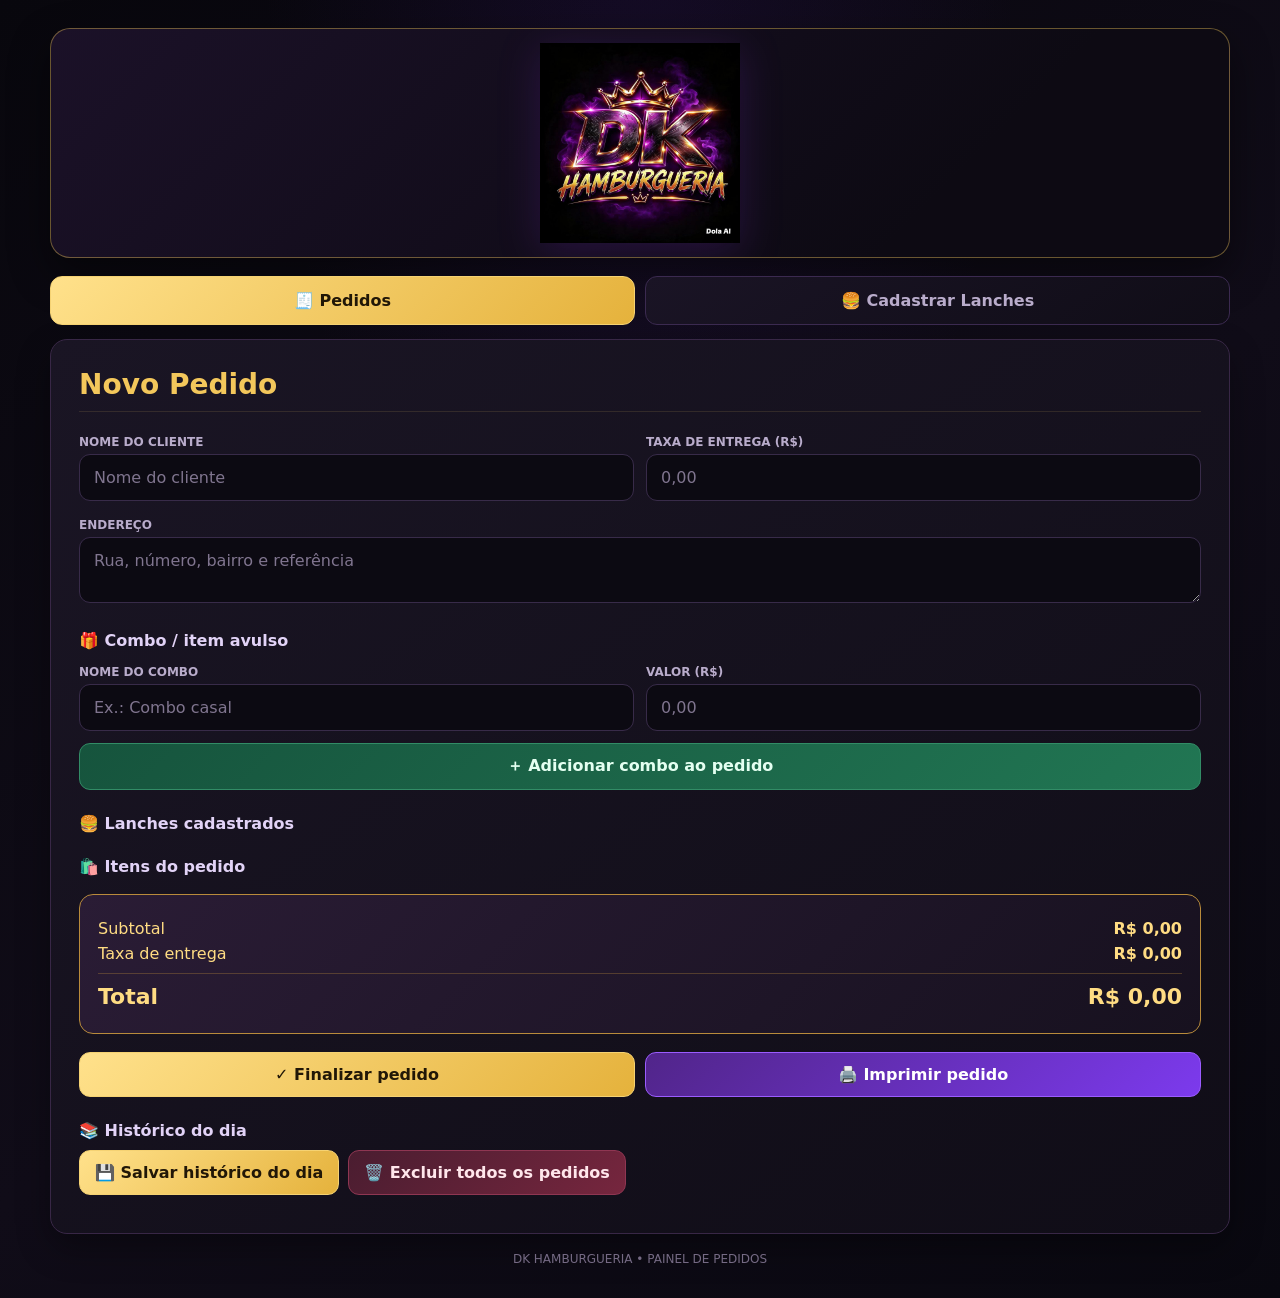
==== commit 1cd836d0: "Update index.html" ====
--- a/index.html
+++ b/index.html
@@ -3,247 +3,74 @@
 <head>
 <meta charset="UTF-8">
 <meta name="viewport" content="width=device-width, initial-scale=1.0">
-<title>DK HAMBURGUERIA — Painel</title>
+<title>DK Hamburgueria | Painel de Pedidos</title>
 <style>
-* {
-  margin: 0;
-  padding: 0;
-  box-sizing: border-box;
-  font-family: 'Segoe UI', Roboto, sans-serif;
+:root{
+  --bg:#09070f;--panel:#17121f;--panel2:#21182d;--line:#3b2a50;
+  --purple:#9b5cff;--purple2:#6d28d9;--gold:#f3c75b;--gold2:#bd8629;
+  --text:#fbf8ff;--muted:#b9accb;--green:#39d99b;--red:#ff657d;
 }
-body {
-  background: #080418;
-  color: #ffffff;
-  min-height: 100vh;
-  padding: 12px;
+*{box-sizing:border-box}
+body{margin:0;padding:clamp(12px,3vw,28px);font-family:system-ui,-apple-system,Segoe UI,Roboto,Arial,sans-serif;color:var(--text);background:radial-gradient(ellipse at 50% -8%,#5b21b622,transparent 42%),linear-gradient(145deg,#08070d,#100c18 55%,#090810);min-height:100vh}
+button,input,textarea{font:inherit}
+button{cursor:pointer}
+.wrap{max-width:1180px;margin:auto}
+header{display:flex;justify-content:center;align-items:center;min-height:145px;padding:14px;margin:0 auto 18px;border:1px solid #f3c75b66;border-radius:20px;background:linear-gradient(135deg,#1b1128,#0d0a13 75%);box-shadow:0 16px 40px #0007;overflow:hidden}
+.logo{display:block;width:min(100%,300px);max-height:200px;object-fit:contain;filter:drop-shadow(0 8px 20px #832bd533)}
+.tabs{display:flex;gap:10px;margin-bottom:14px}
+.tab{flex:1;padding:14px 16px;border:1px solid var(--line);border-radius:12px;background:linear-gradient(145deg,#1a1425,#100d17);color:var(--muted);font-weight:800}
+.tab.active{background:linear-gradient(135deg,#ffe18b,#e5b23c);color:#211707;border-color:#f5d273}
+.panel{display:none;padding:clamp(15px,3vw,28px);border:1px solid #382746;border-radius:17px;background:linear-gradient(145deg,#1a1524,#100d17);box-shadow:0 14px 34px #0005}
+.panel.active{display:block}
+h2{font-size:clamp(21px,3vw,28px);color:var(--gold);margin:0 0 18px;padding-bottom:10px;border-bottom:1px solid #f4ce681f}
+h3{color:#e2d3f7;font-size:16px;margin:24px 0 10px}
+label{display:block;font-size:12px;color:var(--muted);font-weight:700;margin:5px 0}
+input,textarea{width:100%;padding:13px 14px;border:1px solid #382b49;border-radius:11px;background:#0c0a12;color:white;outline:none}
+input:focus,textarea:focus{border-color:var(--purple);box-shadow:0 0 0 3px #9b5cff20}
+input::placeholder,textarea::placeholder{color:#80758f}
+.grid{display:grid;grid-template-columns:repeat(2,minmax(0,1fr));gap:12px}
+.full{grid-column:1/-1}
+.row{display:flex;gap:9px;flex-wrap:wrap;align-items:center}
+.btn{border:1px solid transparent;border-radius:11px;padding:12px 15px;font-weight:800;transition:filter .15s,transform .15s}
+.btn:hover{filter:brightness(1.08);transform:translateY(-1px)}
+.gold{background:linear-gradient(135deg,#ffe18b,#e5b23c);color:#211707;border-color:#f5d273}
+.green{background:linear-gradient(135deg,#16543d,#217653);color:#e4fff1;border-color:#328c66}
+.red{background:linear-gradient(135deg,#4a1d30,#76263e);color:#ffe6eb;border-color:#8f3652}
+.purple{background:linear-gradient(135deg,#51258a,#7c3aed);color:#fff;border-color:#9b5cff}
+.dark{background:#21182d;color:#e9def8;border-color:#49345e}
+.wide{width:100%}
+.notice{padding:13px 15px;margin:14px 0;border:1px solid #5a3a7a;border-radius:11px;background:#251a36;color:#e0d2f5}
+.card{display:flex;align-items:center;justify-content:space-between;gap:12px;flex-wrap:wrap;padding:14px;margin:10px 0;border:1px solid #332640;border-radius:13px;background:linear-gradient(145deg,#1b1625,#14101c);box-shadow:0 6px 16px #0002}
+.card .name{font-weight:750;overflow-wrap:anywhere;flex:1;min-width:120px}
+.price{color:var(--gold);font-weight:850;white-space:nowrap}
+.qty{display:flex;align-items:center;gap:7px}
+.qty button{width:35px;height:35px;border-radius:10px;border:1px solid #49345e;background:#241a32;color:#fff;font-size:20px;font-weight:800}
+.qty span{min-width:24px;text-align:center;color:var(--gold);font-weight:850}
+.summary{margin:18px 0;padding:18px;border:1px solid #b98b3b;border-radius:14px;background:linear-gradient(135deg,#2a1c35,#17111f);color:#ffdc83}
+.summaryline{display:flex;justify-content:space-between;gap:12px;margin:6px 0}
+.summaryline.total{font-size:22px;font-weight:900;border-top:1px solid #b98b3b55;padding-top:10px;margin-top:10px}
+.order-actions{display:grid;grid-template-columns:repeat(2,minmax(0,1fr));gap:10px}
+.empty{padding:18px;text-align:center;color:#9e91b1;border:1px dashed #49345e;border-radius:12px;margin:10px 0}
+.order-meta{font-size:13px;color:var(--muted);line-height:1.6;margin-top:6px;overflow-wrap:anywhere}
+small{color:var(--muted)}
+footer{text-align:center;color:#756a84;font-size:12px;margin:18px 0 4px}
+@media(max-width:600px){
+ body{padding:10px}.tabs{gap:7px}.tab{padding:12px 8px;font-size:13px}
+ header{min-height:110px;padding:10px;border-radius:15px}.logo{width:min(100%,230px);max-height:150px}
+ .grid{grid-template-columns:1fr}.full{grid-column:auto}.order-actions{grid-template-columns:1fr}
+ .panel{padding:14px}.card{padding:12px}
 }
-.tabs {
-  display: flex;
-  gap: 10px;
-  margin-bottom: 20px;
-  flex-wrap: wrap;
+@media print{
+ body{background:#fff;color:#000;padding:0}
+ header,.tabs,.no-print,footer{display:none!important}
+ .panel{display:none!important;border:0;box-shadow:none;background:#fff;padding:0}
+ #printArea{display:block!important}
 }
-.tab {
-  padding: 12px 24px;
-  background: #1a1040;
-  border: 2px solid #D4AF37;
-  border-radius: 10px;
-  color: #fff;
-  cursor: pointer;
-  font-size: 16px;
-  transition: all 0.3s;
-}
-.tab.active {
-  background: #D4AF37;
-  color: #000;
-  font-weight: bold;
-}
-.panel {
-  display: none;
-  animation: fadeIn 0.3s;
-}
-.panel.active {
-  display: block;
-}
-@keyframes fadeIn {
-  from { opacity: 0; }
-  to { opacity: 1; }
-}
-h2, h3 {
-  color: #D4AF37;
-  margin: 20px 0 12px;
-}
-.grid {
-  display: grid;
-  grid-template-columns: repeat(auto-fit, minmax(250px, 1fr));
-  gap: 12px;
-  margin-bottom: 20px;
-}
-.full {
-  grid-column: 1 / -1;
-}
-label {
-  display: block;
-  margin-bottom: 6px;
-  font-weight: 500;
-  color: #d0d0d0;
-}
-input, textarea {
-  width: 100%;
-  padding: 12px;
-  border: 2px solid #444;
-  border-radius: 8px;
-  background: #120c2e;
-  color: #fff;
-  font-size: 16px;
-}
-input:focus, textarea:focus {
-  outline: none;
-  border-color: #D4AF37;
-}
-.btn {
-  padding: 12px 20px;
-  border: none;
-  border-radius: 8px;
-  font-size: 15px;
-  font-weight: 600;
-  cursor: pointer;
-  transition: transform 0.2s;
-}
-.btn:active {
-  transform: scale(0.97);
-}
-.btn.wide {
-  width: 100%;
-}
-.btn.green {
-  background: linear-gradient(135deg, #2ecc71, #27ae60);
-  color: #fff;
-}
-.btn.gold {
-  background: linear-gradient(135deg, #D4AF37, #b8941f);
-  color: #000;
-}
-.btn.purple {
-  background: linear-gradient(135deg, #6c5ce7, #5541d7);
-  color: #fff;
-}
-.btn.red {
-  background: linear-gradient(135deg, #e74c3c, #c0392b);
-  color: #fff;
-}
-.btn.small {
-  padding: 6px 12px;
-  font-size: 14px;
-}
-.card {
-  background: #1a1040;
-  border: 1px solid #333;
-  border-radius: 10px;
-  padding: 14px;
-  display: flex;
-  justify-content: space-between;
-  align-items: center;
-  flex-wrap: wrap;
-  gap: 10px;
-}
-.name {
-  font-size: 16px;
-  font-weight: 600;
-}
-.price {
-  color: #D4AF37;
-  font-weight: bold;
-}
-.quantity-controls {
-  display: flex;
-  align-items: center;
-  gap: 8px;
-}
-.qty-btn {
-  width: 32px;
-  height: 32px;
-  border-radius: 50%;
-  border: none;
-  background: #D4AF37;
-  color: #000;
-  font-size: 18px;
-  font-weight: bold;
-  cursor: pointer;
-  display: flex;
-  align-items: center;
-  justify-content: center;
-}
-.qty-text {
-  min-width: 24px;
-  text-align: center;
-  font-weight: bold;
-  font-size: 16px;
-}
-.summary {
-  background: #1a1040;
-  border: 2px solid #D4AF37;
-  border-radius: 10px;
-  padding: 20px;
-  margin: 20px 0;
-}
-.summaryline {
-  display: flex;
-  justify-content: space-between;
-  padding: 8px 0;
-  font-size: 16px;
-}
-.total {
-  border-top: 1px solid #444;
-  margin-top: 8px;
-  padding-top: 12px;
-  font-size: 20px;
-  font-weight: bold;
-}
-.order-actions {
-  display: flex;
-  gap: 10px;
-  margin: 20px 0;
-  flex-wrap: wrap;
-}
-.row {
-  display: flex;
-  gap: 10px;
-  flex-wrap: wrap;
-}
-.empty {
-  text-align: center;
-  padding: 30px;
-  color: #888;
-  font-style: italic;
-}
-.history-item {
-  background: #1a1040;
-  border: 1px solid #333;
-  border-radius: 10px;
-  padding: 16px;
-  margin-bottom: 12px;
-}
-.history-header {
-  display: flex;
-  justify-content: space-between;
-  align-items: flex-start;
-  margin-bottom: 10px;
-  flex-wrap: wrap;
-  gap: 8px;
-}
-.history-id {
-  font-weight: bold;
-  color: #D4AF37;
-}
-footer {
-  text-align: center;
-  margin-top: 40px;
-  padding: 20px;
-  color: #666;
-  font-size: 14px;
-}
-
-/* 🖨️ Estilo de impressão bem limpo */
-@media print {
-  body { background: #fff; color: #000; font-family: monospace; font-size: 14px; padding: 0; }
-  .no-print, .tabs, .order-actions, button, h2, h3 { display: none !important; }
-  .print-only { display: block !important; }
-  .print-line { font-size: 14px; line-height: 1.4; }
-  .print-center { text-align: center; }
-  .print-right { text-align: right; }
-  .print-dash { border-bottom: 1px dashed #000; margin: 4px 0; }
-  @page { margin: 5mm; }
-}
-
-.no-print { display: block; }
-.print-only { display: none; }
 </style>
 </head>
 <body>
-
-<h1 style="text-align:center; color:#D4AF37; margin-bottom:10px;">🍔 DK HAMBURGUERIA</h1>
-
+<div class="wrap">
+<header><img class="logo" src="[data-uri]" alt="DK Hamburgueria"></header>
 <nav class="tabs no-print">
 <button class="tab active" onclick="showTab('orders',this)">🧾 Pedidos</button>
 <button class="tab" onclick="showTab('menu',this)">🍔 Cadastrar Lanches</button>
@@ -253,7 +80,7 @@
 <h2>Novo Pedido</h2>
 <div class="grid">
 <div><label for="customer">NOME DO CLIENTE</label><input id="customer" placeholder="Nome do cliente" autocomplete="name"></div>
-<div><label for="fee">TAXA DE ENTREGA (R$)</label><input id="fee" type="number" min="0" step="0.01" placeholder="0,00" oninput="renderCart()"></div>
+<div><label for="fee">TAXA DE ENTREGA (R$)</label><input id="fee" type="number" min="0" step="0.01" placeholder="0,00"></div>
 <div class="full"><label for="address">ENDEREÇO</label><textarea id="address" rows="2" placeholder="Rua, número, bairro e referência"></textarea></div>
 </div>
 
@@ -266,26 +93,22 @@
 
 <h3>🍔 Lanches cadastrados</h3>
 <div id="menuForOrder"></div>
-
 <h3>🛍️ Itens do pedido</h3>
 <div id="cart"></div>
-
 <div class="summary">
 <div class="summaryline"><span>Subtotal</span><strong id="subtotal">R$ 0,00</strong></div>
 <div class="summaryline"><span>Taxa de entrega</span><strong id="feeView">R$ 0,00</strong></div>
-<div class="summaryline total"><span>TOTAL</span><strong id="total">R$ 0,00</strong></div>
+<div class="summaryline total"><span>Total</span><strong id="total">R$ 0,00</strong></div>
 </div>
-
 <div class="order-actions no-print">
 <button class="btn gold" onclick="finishOrder()">✓ Finalizar pedido</button>
 <button class="btn purple" onclick="printCurrent()">🖨️ Imprimir pedido</button>
-<button class="btn" style="background:#555; color:#fff;" onclick="clearCart()">🗑️ Limpar pedido</button>
 </div>
 
-<h3>📚 Histórico do dia — <span id="todayDate"></span></h3>
+<h3>📚 Histórico do dia</h3>
 <div class="row no-print" style="margin-bottom:10px">
-<button class="btn gold" onclick="saveDay()">💾 Salvar e baixar vendas do dia</button>
-<button class="btn red" onclick="clearDay()">🗑️ Limpar histórico do dia</button>
+<button class="btn gold" onclick="saveDay()">💾 Salvar histórico do dia</button>
+<button class="btn red" onclick="deleteAllOrders()">🗑️ Excluir todos os pedidos</button>
 </div>
 <div id="history"></div>
 </section>
@@ -297,228 +120,50 @@
 <div><label for="newPrice">PREÇO (R$)</label><input id="newPrice" type="number" min="0" step="0.01" placeholder="0,00"></div>
 <div class="full"><button class="btn gold wide" onclick="addFood()">＋ Cadastrar lanche</button></div>
 </div>
-
 <h3>📋 Lanches cadastrados</h3>
 <div id="menuList"></div>
 </section>
 
-<footer>DK HAMBURGUERIA • Painel de Pedidos</footer>
+<section id="printArea" style="display:none"></section>
+<footer>DK HAMBURGUERIA • PAINEL DE PEDIDOS</footer>
 </div>
-
 <script>
-const KEY_MENU = 'dk_menu_v1';
-const KEY_ORDERS = 'dk_orders_v1';
-
-let menu = load(KEY_MENU, []);
-let orders = load(KEY_ORDERS, []);
-let cart = [];
-
-function money(n) {
-  return 'R$ ' + Number(n || 0).toLocaleString('pt-BR', { minimumFractionDigits: 2, maximumFractionDigits: 2 });
+const KEY_MENU='dk_menu_v1',KEY_ORDERS='dk_orders_v1';
+let menu=load(KEY_MENU,[]),orders=load(KEY_ORDERS,[]),cart=[];
+const money=n=>'R$ '+Number(n||0).toLocaleString('pt-BR',{minimumFractionDigits:2,maximumFractionDigits:2});
+const esc=s=>String(s??'').replace(/[&<>"']/g,c=>({'&':'&amp;','<':'&lt;','>':'&gt;','"':'&quot;',"'":'&#39;'}[c]));
+function load(key,fallback){try{const v=JSON.parse(localStorage.getItem(key));return Array.isArray(v)?v:fallback}catch(e){return fallback}}
+function persist(){localStorage.setItem(KEY_MENU,JSON.stringify(menu));localStorage.setItem(KEY_ORDERS,JSON.stringify(orders))}
+function today(){const d=new Date();return d.getFullYear()+'-'+String(d.getMonth()+1).padStart(2,'0')+'-'+String(d.getDate()).padStart(2,'0')}
+function dateLabel(date){return new Date(date+'T12:00:00').toLocaleDateString('pt-BR')}
+function showTab(id,button){document.querySelectorAll('.panel').forEach(p=>p.classList.toggle('active',p.id===id));document.querySelectorAll('.tab').forEach(t=>t.classList.toggle('active',t===button))}
+function addFood(){
+ const name=document.getElementById('newFood').value.trim(),price=Number(document.getElementById('newPrice').value);
+ if(!name||!Number.isFinite(price)||price<=0){alert('Informe o nome e um preço válido.');return}
+ menu.push({id:Date.now()+Math.random(),name,price});persist();
+ document.getElementById('newFood').value='';document.getElementById('newPrice').value='';
+ renderMenu();renderMenuForOrder();
 }
-
-function esc(s) {
-  return String(s ?? '').replace(/[&<>"']/g, c => ({
-    '&': '&amp;', '<': '&lt;', '>': '&gt;', '"': '&quot;', "'": '&#39;'
-  }[c]));
+function deleteFood(id){if(!confirm('Excluir este lanche do cadastro?'))return;menu=menu.filter(x=>x.id!==id);persist();renderMenu();renderMenuForOrder()}
+function renderMenu(){
+ const el=document.getElementById('menuList');
+ if(!menu.length){el.innerHTML='<div class="empty">Nenhum lanche cadastrado ainda.</div>';return}
+ el.innerHTML=menu.map(x=>`<div class="card"><div class="name">${esc(x.name)}<br><span class="price">${money(x.price)}</span></div><button class="btn red" onclick="deleteFood(${x.id})">Excluir</button></div>`).join('');
 }
-
-function load(key, fallback) {
-  try {
-    const v = JSON.parse(localStorage.getItem(key));
-    return Array.isArray(v) ? v : fallback;
-  } catch (e) { return fallback; }
+function renderMenuForOrder(){
+ const el=document.getElementById('menuForOrder');
+ if(!menu.length){el.innerHTML='<div class="empty">Cadastre seus lanches na aba “Cadastrar Lanches”.</div>';return}
+ el.innerHTML=menu.map(x=>`<div class="card"><div class="name">${esc(x.name)}<br><span class="price">${money(x.price)}</span></div><button class="btn green" onclick="addToCart(${x.id})">＋ Adicionar</button></div>`).join('');
 }
-
-function persist() {
-  localStorage.setItem(KEY_MENU, JSON.stringify(menu));
-  localStorage.setItem(KEY_ORDERS, JSON.stringify(orders));
+function addToCart(id){const f=menu.find(x=>x.id===id);if(!f)return;cart.push({id:Date.now()+Math.random(),name:f.name,price:Number(f.price)});renderCart()}
+function addCombo(){
+ const name=document.getElementById('comboName').value.trim(),price=Number(document.getElementById('comboPrice').value);
+ if(!name||!Number.isFinite(price)||price<=0){alert('Informe o nome e o valor do combo.');return}
+ cart.push({id:Date.now()+Math.random(),name:'Combo: '+name,price});document.getElementById('comboName').value='';document.getElementById('comboPrice').value='';renderCart()
 }
-
-function today() {
-  const d = new Date();
-  return d.getFullYear() + '-' + String(d.getMonth() + 1).padStart(2, '0') + '-' + String(d.getDate()).padStart(2, '0');
-}
-
-function todayBr() {
-  const d = new Date();
-  return String(d.getDate()).padStart(2, '0') + '/' + String(d.getMonth() + 1).padStart(2, '0') + '/' + d.getFullYear();
-}
-
-function showTab(id, button) {
-  document.querySelectorAll('.panel').forEach(p => p.classList.toggle('active', p.id === id));
-  document.querySelectorAll('.tab').forEach(t => t.classList.toggle('active', t === button));
-}
-
-// ========== CADASTRO DE LANCHES ==========
-function addFood() {
-  const name = document.getElementById('newFood').value.trim();
-  const price = Number(document.getElementById('newPrice').value);
-  if (!name || !Number.isFinite(price) || price <= 0) {
-    alert('Informe o nome e um preço válido.');
-    return;
-  }
-  menu.push({ id: Date.now() + Math.random(), name, price });
-  persist();
-  document.getElementById('newFood').value = '';
-  document.getElementById('newPrice').value = '';
-  renderMenu();
-  renderMenuForOrder();
-}
-
-function deleteFood(id) {
-  if (!confirm('Excluir este lanche do cadastro?')) return;
-  menu = menu.filter(x => x.id !== id);
-  persist();
-  renderMenu();
-  renderMenuForOrder();
-}
-
-function renderMenu() {
-  const el = document.getElementById('menuList');
-  if (!menu.length) {
-    el.innerHTML = '<div class="empty">Nenhum lanche cadastrado ainda.</div>';
-    return;
-  }
-  el.innerHTML = menu.map(x => `
-    <div class="card">
-      <div class="name">${esc(x.name)}<br><span class="price">${money(x.price)}</span></div>
-      <button class="btn red small" onclick="deleteFood(${x.id})">Excluir</button>
-    </div>
-  `).join('');
-}
-
-function renderMenuForOrder() {
-  const el = document.getElementById('menuForOrder');
-  if (!menu.length) {
-    el.innerHTML = '<div class="empty">Cadastre seus lanches na aba "Cadastrar Lanches".</div>';
-    return;
-  }
-  el.innerHTML = menu.map(x => `
-    <div class="card">
-      <div class="name">${esc(x.name)}<br><span class="price">${money(x.price)}</span></div>
-      <button class="btn green small" onclick="addToCart(${x.id})">＋ Adicionar</button>
-    </div>
-  `).join('');
-}
-
-// ========== CARRINHO DE PEDIDOS ==========
-function addToCart(id) {
-  const f = menu.find(x => x.id === id);
-  if (!f) return;
-  const existing = cart.find(x => x.itemId === id);
-  if (existing) {
-    existing.qty = (existing.qty || 1) + 1;
-  } else {
-    cart.push({ id: Date.now() + Math.random(), itemId: id, name: f.name, price: Number(f.price), qty: 1 });
-  }
-  renderCart();
-}
-
-function changeQty(cartId, delta) {
-  const item = cart.find(x => x.id === cartId);
-  if (!item) return;
-  item.qty = (item.qty || 1) + delta;
-  if (item.qty <= 0) {
-    cart = cart.filter(x => x.id !== cartId);
-  }
-  renderCart();
-}
-
-function removeCart(id) {
-  cart = cart.filter(x => x.id !== id);
-  renderCart();
-}
-
-function addCombo() {
-  const name = document.getElementById('comboName').value.trim();
-  const price = Number(document.getElementById('comboPrice').value);
-  if (!name || !Number.isFinite(price) || price <= 0) {
-    alert('Informe o nome e o valor do combo.');
-    return;
-  }
-  cart.push({ id: Date.now() + Math.random(), name: '🎁 ' + name, price, qty: 1, isCombo: true });
-  document.getElementById('comboName').value = '';
-  document.getElementById('comboPrice').value = '';
-  renderCart();
-}
-
-function clearCart() {
-  if (!cart.length) return;
-  if (!confirm('Limpar todos os itens do pedido atual?')) return;
-  cart = [];
-  document.getElementById('customer').value = '';
-  document.getElementById('address').value = '';
-  document.getElementById('fee').value = '';
-  renderCart();
-}
-
-function getFee() {
-  return Math.max(0, Number(document.getElementById('fee').value) || 0);
-}
-
-function renderCart() {
-  const el = document.getElementById('cart');
-  const fee = getFee();
-  let subtotal = 0;
-
-  if (!cart.length) {
-    el.innerHTML = '<div class="empty">Nenhum item adicionado ao pedido.</div>';
-  } else {
-    el.innerHTML = cart.map(x => {
-      const totalItem = x.price * (x.qty || 1);
-      subtotal += totalItem;
-      return `
-        <div class="card">
-          <div>
-            <div class="name">${esc(x.name)}</div>
-            <div class="price">${money(x.price)} cada</div>
-          </div>
-          <div class="quantity-controls">
-            <button class="qty-btn" onclick="changeQty(${x.id}, -1)">−</button>
-            <span class="qty-text">${x.qty || 1}</span>
-            <button class="qty-btn" onclick="changeQty(${x.id}, 1)">＋</button>
-          </div>
-          <div style="text-align:right; min-width:80px;">
-            <strong>${money(totalItem)}</strong><br>
-            <button class="btn red small" style="padding:4px 8px; font-size:12px; margin-top:4px;" onclick="removeCart(${x.id})">✕</button>
-          </div>
-        </div>
-      `;
-    }).join('');
-  }
-
-  const total = subtotal + fee;
-  document.getElementById('subtotal').textContent = money(subtotal);
-  document.getElementById('feeView').textContent = money(fee);
-  document.getElementById('total').textContent = money(total);
-}
-
-// ========== IMPRESSÃO — bem simples e organizada ==========
-function buildPrintContent(order) {
-  const lines = [];
-  lines.push('========================================');
-  lines.push('        DK HAMBURGUERIA');
-  lines.push('   Pedido #' + order.id.substr(-6).toUpperCase());
-  lines.push('   Data: ' + order.date);
-  lines.push('========================================');
-  lines.push('Cliente: ' + order.customer);
-  if (order.address) lines.push('Endereço: ' + order.address);
-  lines.push('----------------------------------------');
-  order.items.forEach(item => {
-    const qty = item.qty || 1;
-    const total = item.price * qty;
-    if (qty > 1) {
-      lines.push(`${qty}x ${item.name}`);
-      lines.push(`  ${money(item.price)} cada  →  ${money(total)}`);
-    } else {
-      lines.push(`${item.name}  ................ ${money(item.price)}`);
-    }
-  });
-  lines.push('----------------------------------------');
-  lines.push(`Subtotal: .................... ${money(order.subtotal)}`);
-  if (order.fee > 0) lines.push(`Entrega: .................... ${money(order.fee)}`);
-  lines.push(`TOTAL: ...................... ${money(order.total)}`);
-  lines.push('========================================');
-  lines.push
-  
+function removeCart(id){cart=cart.filter(x=>x.id!==id);renderCart()}
+function getFee(){return Math.max(0,Number(document.getElementById('fee').value)||0)}
+function renderCart(){
+ const el=document.getElementById('cart');
+ if(!cart.length){el.innerHTML='<div class="empty">Nenhum item adicionado ao pedido.</div>'}
+ else{el.innerHTML=c
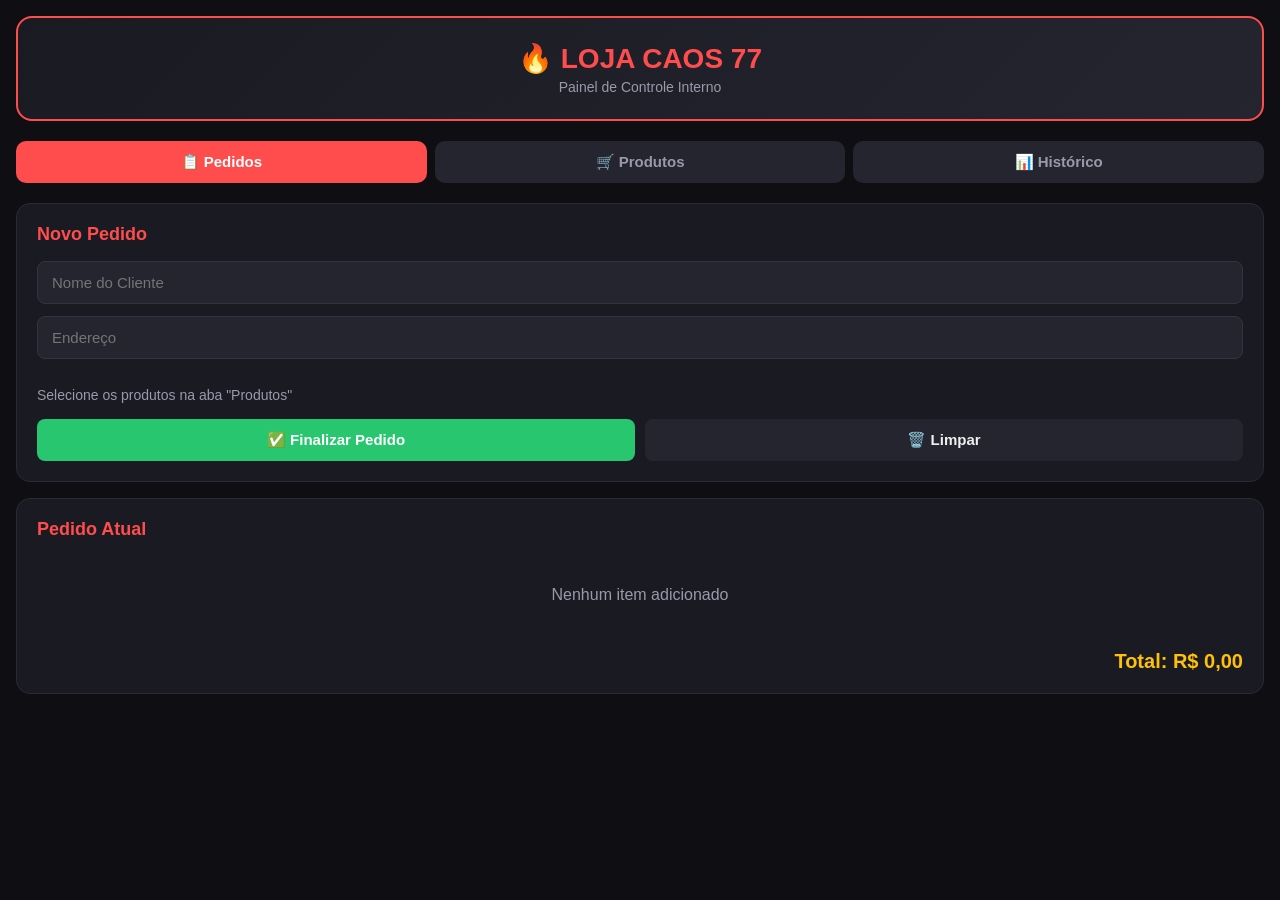
==== commit 56b78955: "Update index.html" ====
--- a/index.html
+++ b/index.html
@@ -1,169 +1,489 @@
 <!DOCTYPE html>
 <html lang="pt-BR">
 <head>
-<meta charset="UTF-8">
-<meta name="viewport" content="width=device-width, initial-scale=1.0">
-<title>DK Hamburgueria | Painel de Pedidos</title>
-<style>
-:root{
-  --bg:#09070f;--panel:#17121f;--panel2:#21182d;--line:#3b2a50;
-  --purple:#9b5cff;--purple2:#6d28d9;--gold:#f3c75b;--gold2:#bd8629;
-  --text:#fbf8ff;--muted:#b9accb;--green:#39d99b;--red:#ff657d;
-}
-*{box-sizing:border-box}
-body{margin:0;padding:clamp(12px,3vw,28px);font-family:system-ui,-apple-system,Segoe UI,Roboto,Arial,sans-serif;color:var(--text);background:radial-gradient(ellipse at 50% -8%,#5b21b622,transparent 42%),linear-gradient(145deg,#08070d,#100c18 55%,#090810);min-height:100vh}
-button,input,textarea{font:inherit}
-button{cursor:pointer}
-.wrap{max-width:1180px;margin:auto}
-header{display:flex;justify-content:center;align-items:center;min-height:145px;padding:14px;margin:0 auto 18px;border:1px solid #f3c75b66;border-radius:20px;background:linear-gradient(135deg,#1b1128,#0d0a13 75%);box-shadow:0 16px 40px #0007;overflow:hidden}
-.logo{display:block;width:min(100%,300px);max-height:200px;object-fit:contain;filter:drop-shadow(0 8px 20px #832bd533)}
-.tabs{display:flex;gap:10px;margin-bottom:14px}
-.tab{flex:1;padding:14px 16px;border:1px solid var(--line);border-radius:12px;background:linear-gradient(145deg,#1a1425,#100d17);color:var(--muted);font-weight:800}
-.tab.active{background:linear-gradient(135deg,#ffe18b,#e5b23c);color:#211707;border-color:#f5d273}
-.panel{display:none;padding:clamp(15px,3vw,28px);border:1px solid #382746;border-radius:17px;background:linear-gradient(145deg,#1a1524,#100d17);box-shadow:0 14px 34px #0005}
-.panel.active{display:block}
-h2{font-size:clamp(21px,3vw,28px);color:var(--gold);margin:0 0 18px;padding-bottom:10px;border-bottom:1px solid #f4ce681f}
-h3{color:#e2d3f7;font-size:16px;margin:24px 0 10px}
-label{display:block;font-size:12px;color:var(--muted);font-weight:700;margin:5px 0}
-input,textarea{width:100%;padding:13px 14px;border:1px solid #382b49;border-radius:11px;background:#0c0a12;color:white;outline:none}
-input:focus,textarea:focus{border-color:var(--purple);box-shadow:0 0 0 3px #9b5cff20}
-input::placeholder,textarea::placeholder{color:#80758f}
-.grid{display:grid;grid-template-columns:repeat(2,minmax(0,1fr));gap:12px}
-.full{grid-column:1/-1}
-.row{display:flex;gap:9px;flex-wrap:wrap;align-items:center}
-.btn{border:1px solid transparent;border-radius:11px;padding:12px 15px;font-weight:800;transition:filter .15s,transform .15s}
-.btn:hover{filter:brightness(1.08);transform:translateY(-1px)}
-.gold{background:linear-gradient(135deg,#ffe18b,#e5b23c);color:#211707;border-color:#f5d273}
-.green{background:linear-gradient(135deg,#16543d,#217653);color:#e4fff1;border-color:#328c66}
-.red{background:linear-gradient(135deg,#4a1d30,#76263e);color:#ffe6eb;border-color:#8f3652}
-.purple{background:linear-gradient(135deg,#51258a,#7c3aed);color:#fff;border-color:#9b5cff}
-.dark{background:#21182d;color:#e9def8;border-color:#49345e}
-.wide{width:100%}
-.notice{padding:13px 15px;margin:14px 0;border:1px solid #5a3a7a;border-radius:11px;background:#251a36;color:#e0d2f5}
-.card{display:flex;align-items:center;justify-content:space-between;gap:12px;flex-wrap:wrap;padding:14px;margin:10px 0;border:1px solid #332640;border-radius:13px;background:linear-gradient(145deg,#1b1625,#14101c);box-shadow:0 6px 16px #0002}
-.card .name{font-weight:750;overflow-wrap:anywhere;flex:1;min-width:120px}
-.price{color:var(--gold);font-weight:850;white-space:nowrap}
-.qty{display:flex;align-items:center;gap:7px}
-.qty button{width:35px;height:35px;border-radius:10px;border:1px solid #49345e;background:#241a32;color:#fff;font-size:20px;font-weight:800}
-.qty span{min-width:24px;text-align:center;color:var(--gold);font-weight:850}
-.summary{margin:18px 0;padding:18px;border:1px solid #b98b3b;border-radius:14px;background:linear-gradient(135deg,#2a1c35,#17111f);color:#ffdc83}
-.summaryline{display:flex;justify-content:space-between;gap:12px;margin:6px 0}
-.summaryline.total{font-size:22px;font-weight:900;border-top:1px solid #b98b3b55;padding-top:10px;margin-top:10px}
-.order-actions{display:grid;grid-template-columns:repeat(2,minmax(0,1fr));gap:10px}
-.empty{padding:18px;text-align:center;color:#9e91b1;border:1px dashed #49345e;border-radius:12px;margin:10px 0}
-.order-meta{font-size:13px;color:var(--muted);line-height:1.6;margin-top:6px;overflow-wrap:anywhere}
-small{color:var(--muted)}
-footer{text-align:center;color:#756a84;font-size:12px;margin:18px 0 4px}
-@media(max-width:600px){
- body{padding:10px}.tabs{gap:7px}.tab{padding:12px 8px;font-size:13px}
- header{min-height:110px;padding:10px;border-radius:15px}.logo{width:min(100%,230px);max-height:150px}
- .grid{grid-template-columns:1fr}.full{grid-column:auto}.order-actions{grid-template-columns:1fr}
- .panel{padding:14px}.card{padding:12px}
-}
-@media print{
- body{background:#fff;color:#000;padding:0}
- header,.tabs,.no-print,footer{display:none!important}
- .panel{display:none!important;border:0;box-shadow:none;background:#fff;padding:0}
- #printArea{display:block!important}
-}
-</style>
+    <meta charset="UTF-8">
+    <meta name="viewport" content="width=device-width, initial-scale=1.0">
+    <title>🔥 LOJA CAOS 77 — Controle</title>
+    <style>
+        :root {
+            --bg: #0f0f13;
+            --panel: #1a1a22;
+            --panel2: #252530;
+            --accent: #ff4d4d;
+            --gold: #ffc107;
+            --text: #f0f0f0;
+            --muted: #9999aa;
+            --success: #28c76f;
+        }
+        * {
+            margin: 0;
+            padding: 0;
+            box-sizing: border-box;
+            font-family: 'Segoe UI', sans-serif;
+        }
+        body {
+            background: var(--bg);
+            color: var(--text);
+            min-height: 100vh;
+            padding: 16px;
+        }
+        .topo {
+            text-align: center;
+            padding: 24px;
+            border-radius: 16px;
+            border: 2px solid var(--accent);
+            background: linear-gradient(135deg, #1a1a22, #252530);
+            margin-bottom: 20px;
+        }
+        .topo h1 {
+            font-size: 28px;
+            color: var(--accent);
+            margin-bottom: 4px;
+        }
+        .topo p {
+            color: var(--muted);
+            font-size: 14px;
+        }
+
+        /* Abas */
+        .abas {
+            display: flex;
+            gap: 8px;
+            margin-bottom: 20px;
+            overflow-x: auto;
+        }
+        .aba-btn {
+            padding: 12px 24px;
+            background: var(--panel2);
+            border: none;
+            color: var(--muted);
+            border-radius: 10px;
+            cursor: pointer;
+            font-size: 15px;
+            transition: all 0.25s;
+            white-space: nowrap;
+        }
+        .aba-btn.ativa {
+            background: var(--accent);
+            color: white;
+            font-weight: 600;
+        }
+        .aba-btn:hover:not(.ativa) {
+            background: #2f2f3f;
+            color: var(--text);
+        }
+
+        .aba-conteudo {
+            display: none;
+            animation: aparece 0.3s ease;
+        }
+        .aba-conteudo.mostra {
+            display: block;
+        }
+        @keyframes aparece {
+            from { opacity: 0; transform: translateY(8px); }
+            to { opacity: 1; transform: translateY(0); }
+        }
+
+        /* Cards e Formulários */
+        .card {
+            background: var(--panel);
+            border-radius: 14px;
+            padding: 20px;
+            margin-bottom: 16px;
+            border: 1px solid #2a2a35;
+        }
+        .card h2 {
+            font-size: 18px;
+            margin-bottom: 16px;
+            color: var(--accent);
+        }
+        input, button {
+            width: 100%;
+            padding: 12px 14px;
+            border-radius: 8px;
+            border: none;
+            font-size: 15px;
+            outline: none;
+        }
+        input {
+            background: var(--panel2);
+            color: var(--text);
+            border: 1px solid #333344;
+            margin-bottom: 12px;
+        }
+        input:focus {
+            border-color: var(--accent);
+        }
+        button {
+            background: var(--accent);
+            color: white;
+            font-weight: 600;
+            cursor: pointer;
+            transition: 0.2s;
+        }
+        button:hover {
+            opacity: 0.9;
+            transform: translateY(-1px);
+        }
+        button.secundario {
+            background: var(--panel2);
+            color: var(--text);
+        }
+        button.sucesso {
+            background: var(--success);
+        }
+        button.perigo {
+            background: #ea5455;
+        }
+
+        .linha {
+            display: flex;
+            gap: 10px;
+            flex-wrap: wrap;
+        }
+        .linha input, .linha button {
+            flex: 1;
+            min-width: 140px;
+        }
+
+        /* Lista de Itens */
+        .item {
+            background: var(--panel2);
+            padding: 14px;
+            border-radius: 10px;
+            margin-bottom: 10px;
+            display: flex;
+            justify-content: space-between;
+            align-items: center;
+            flex-wrap: wrap;
+            gap: 10px;
+        }
+        .item .info {
+            flex: 1;
+            min-width: 180px;
+        }
+        .item .nome {
+            font-weight: 600;
+            font-size: 15px;
+        }
+        .item .valor {
+            color: var(--gold);
+            font-size: 14px;
+        }
+        .item .acoes {
+            display: flex;
+            gap: 6px;
+        }
+        .item button {
+            width: auto;
+            padding: 8px 12px;
+            font-size: 13px;
+        }
+
+        /* Resumo */
+        .resumo {
+            display: grid;
+            grid-template-columns: repeat(auto-fit, minmax(160px, 1fr));
+            gap: 12px;
+            margin-bottom: 20px;
+        }
+        .resumo-card {
+            background: var(--panel);
+            padding: 16px;
+            border-radius: 12px;
+            text-align: center;
+            border: 1px solid #2a2a35;
+        }
+        .resumo-card .numero {
+            font-size: 26px;
+            font-weight: 700;
+            color: var(--gold);
+        }
+        .resumo-card .rotulo {
+            font-size: 13px;
+            color: var(--muted);
+            margin-top: 4px;
+        }
+
+        .vazio {
+            text-align: center;
+            padding: 30px;
+            color: var(--muted);
+        }
+        .oculto {
+            display: none !important;
+        }
+    </style>
 </head>
 <body>
-<div class="wrap">
-<header><img class="logo" src="[data-uri]" alt="DK Hamburgueria"></header>
-<nav class="tabs no-print">
-<button class="tab active" onclick="showTab('orders',this)">🧾 Pedidos</button>
-<button class="tab" onclick="showTab('menu',this)">🍔 Cadastrar Lanches</button>
-</nav>
-
-<section id="orders" class="panel active">
-<h2>Novo Pedido</h2>
-<div class="grid">
-<div><label for="customer">NOME DO CLIENTE</label><input id="customer" placeholder="Nome do cliente" autocomplete="name"></div>
-<div><label for="fee">TAXA DE ENTREGA (R$)</label><input id="fee" type="number" min="0" step="0.01" placeholder="0,00"></div>
-<div class="full"><label for="address">ENDEREÇO</label><textarea id="address" rows="2" placeholder="Rua, número, bairro e referência"></textarea></div>
-</div>
-
-<h3>🎁 Combo / item avulso</h3>
-<div class="grid">
-<div><label for="comboName">NOME DO COMBO</label><input id="comboName" placeholder="Ex.: Combo casal"></div>
-<div><label for="comboPrice">VALOR (R$)</label><input id="comboPrice" type="number" min="0" step="0.01" placeholder="0,00"></div>
-<div class="full"><button class="btn green wide" onclick="addCombo()">＋ Adicionar combo ao pedido</button></div>
-</div>
-
-<h3>🍔 Lanches cadastrados</h3>
-<div id="menuForOrder"></div>
-<h3>🛍️ Itens do pedido</h3>
-<div id="cart"></div>
-<div class="summary">
-<div class="summaryline"><span>Subtotal</span><strong id="subtotal">R$ 0,00</strong></div>
-<div class="summaryline"><span>Taxa de entrega</span><strong id="feeView">R$ 0,00</strong></div>
-<div class="summaryline total"><span>Total</span><strong id="total">R$ 0,00</strong></div>
-</div>
-<div class="order-actions no-print">
-<button class="btn gold" onclick="finishOrder()">✓ Finalizar pedido</button>
-<button class="btn purple" onclick="printCurrent()">🖨️ Imprimir pedido</button>
-</div>
-
-<h3>📚 Histórico do dia</h3>
-<div class="row no-print" style="margin-bottom:10px">
-<button class="btn gold" onclick="saveDay()">💾 Salvar histórico do dia</button>
-<button class="btn red" onclick="deleteAllOrders()">🗑️ Excluir todos os pedidos</button>
-</div>
-<div id="history"></div>
-</section>
-
-<section id="menu" class="panel">
-<h2>Cadastrar Lanches</h2>
-<div class="grid">
-<div><label for="newFood">NOME DO LANCHE</label><input id="newFood" placeholder="Ex.: DK Tradicional"></div>
-<div><label for="newPrice">PREÇO (R$)</label><input id="newPrice" type="number" min="0" step="0.01" placeholder="0,00"></div>
-<div class="full"><button class="btn gold wide" onclick="addFood()">＋ Cadastrar lanche</button></div>
-</div>
-<h3>📋 Lanches cadastrados</h3>
-<div id="menuList"></div>
-</section>
-
-<section id="printArea" style="display:none"></section>
-<footer>DK HAMBURGUERIA • PAINEL DE PEDIDOS</footer>
-</div>
+
+    <!-- Topo -->
+    <div class="topo">
+        <h1>🔥 LOJA CAOS 77</h1>
+        <p>Painel de Controle Interno</p>
+    </div>
+
+    <!-- Abas -->
+    <div class="abas">
+        <button class="aba-btn ativa" data-aba="pedidos">📋 Pedidos</button>
+        <button class="aba-btn" data-aba="produtos">🛒 Produtos</button>
+        <button class="aba-btn" data-aba="historico">📊 Histórico</button>
+    </div>
+
+    <!-- === ABA PEDIDOS === -->
+    <div id="pedidos" class="aba-conteudo mostra">
+        <div class="card">
+            <h2>Novo Pedido</h2>
+            <input type="text" id="clienteNome" placeholder="Nome do Cliente">
+            <input type="text" id="clienteEndereco" placeholder="Endereço">
+            
+            <div id="listaProdutosPedido" style="margin:16px 0;">
+                <p style="color:var(--muted);font-size:14px;">Selecione os produtos na aba "Produtos"</p>
+            </div>
+
+            <div class="linha" style="margin-top:16px;">
+                <button onclick="finalizarPedido()" class="sucesso">✅ Finalizar Pedido</button>
+                <button onclick="limparPedido()" class="secundario">🗑️ Limpar</button>
+            </div>
+        </div>
+
+        <div class="card">
+            <h2>Pedido Atual</h2>
+            <div id="itensPedidoAtual">
+                <p class="vazio">Nenhum item adicionado</p>
+            </div>
+            <div style="margin-top:16px;text-align:right;font-size:20px;font-weight:bold;color:var(--gold);">
+                Total: R$ <span id="totalPedido">0,00</span>
+            </div>
+        </div>
+    </div>
+
+    <!-- === ABA PRODUTOS === -->
+    <div id="produtos" class="aba-conteudo">
+        <div class="card">
+            <h2>Adicionar Produto</h2>
+            <input type="text" id="produtoNome" placeholder="Nome do Produto">
+            <input type="number" id="produtoValor" placeholder="Valor R$" step="0.01">
+            <button onclick="adicionarProduto()">➕ Salvar Produto</button>
+        </div>
+
+        <div class="card">
+            <h2>Cardápio / Produtos</h2>
+            <div id="listaProdutos"></div>
+        </div>
+    </div>
+
+    <!-- === ABA HISTÓRICO === -->
+    <div id="historico" class="aba-conteudo">
+        <div class="resumo">
+            <div class="resumo-card">
+                <div class="numero" id="totalVendasDia">R$ 0,00</div>
+                <div class="rotulo">Total do Dia</div>
+            </div>
+            <div class="resumo-card">
+                <div class="numero" id="qtdPedidosDia">0</div>
+                <div class="rotulo">Pedidos Feitos</div>
+            </div>
+        </div>
+
+        <div class="card">
+            <h2>Pedidos do Dia</h2>
+            <div id="listaHistorico"></div>
+            <div class="linha" style="margin-top:20px;">
+                <button onclick="baixarRelatorio()" class="secundario">📥 Baixar Relatório</button>
+                <button onclick="limparHistorico()" class="perigo">🗑️ Limpar Dia</button>
+            </div>
+        </div>
+    </div>
+
 <script>
-const KEY_MENU='dk_menu_v1',KEY_ORDERS='dk_orders_v1';
-let menu=load(KEY_MENU,[]),orders=load(KEY_ORDERS,[]),cart=[];
-const money=n=>'R$ '+Number(n||0).toLocaleString('pt-BR',{minimumFractionDigits:2,maximumFractionDigits:2});
-const esc=s=>String(s??'').replace(/[&<>"']/g,c=>({'&':'&amp;','<':'&lt;','>':'&gt;','"':'&quot;',"'":'&#39;'}[c]));
-function load(key,fallback){try{const v=JSON.parse(localStorage.getItem(key));return Array.isArray(v)?v:fallback}catch(e){return fallback}}
-function persist(){localStorage.setItem(KEY_MENU,JSON.stringify(menu));localStorage.setItem(KEY_ORDERS,JSON.stringify(orders))}
-function today(){const d=new Date();return d.getFullYear()+'-'+String(d.getMonth()+1).padStart(2,'0')+'-'+String(d.getDate()).padStart(2,'0')}
-function dateLabel(date){return new Date(date+'T12:00:00').toLocaleDateString('pt-BR')}
-function showTab(id,button){document.querySelectorAll('.panel').forEach(p=>p.classList.toggle('active',p.id===id));document.querySelectorAll('.tab').forEach(t=>t.classList.toggle('active',t===button))}
-function addFood(){
- const name=document.getElementById('newFood').value.trim(),price=Number(document.getElementById('newPrice').value);
- if(!name||!Number.isFinite(price)||price<=0){alert('Informe o nome e um preço válido.');return}
- menu.push({id:Date.now()+Math.random(),name,price});persist();
- document.getElementById('newFood').value='';document.getElementById('newPrice').value='';
- renderMenu();renderMenuForOrder();
-}
-function deleteFood(id){if(!confirm('Excluir este lanche do cadastro?'))return;menu=menu.filter(x=>x.id!==id);persist();renderMenu();renderMenuForOrder()}
-function renderMenu(){
- const el=document.getElementById('menuList');
- if(!menu.length){el.innerHTML='<div class="empty">Nenhum lanche cadastrado ainda.</div>';return}
- el.innerHTML=menu.map(x=>`<div class="card"><div class="name">${esc(x.name)}<br><span class="price">${money(x.price)}</span></div><button class="btn red" onclick="deleteFood(${x.id})">Excluir</button></div>`).join('');
-}
-function renderMenuForOrder(){
- const el=document.getElementById('menuForOrder');
- if(!menu.length){el.innerHTML='<div class="empty">Cadastre seus lanches na aba “Cadastrar Lanches”.</div>';return}
- el.innerHTML=menu.map(x=>`<div class="card"><div class="name">${esc(x.name)}<br><span class="price">${money(x.price)}</span></div><button class="btn green" onclick="addToCart(${x.id})">＋ Adicionar</button></div>`).join('');
-}
-function addToCart(id){const f=menu.find(x=>x.id===id);if(!f)return;cart.push({id:Date.now()+Math.random(),name:f.name,price:Number(f.price)});renderCart()}
-function addCombo(){
- const name=document.getElementById('comboName').value.trim(),price=Number(document.getElementById('comboPrice').value);
- if(!name||!Number.isFinite(price)||price<=0){alert('Informe o nome e o valor do combo.');return}
- cart.push({id:Date.now()+Math.random(),name:'Combo: '+name,price});document.getElementById('comboName').value='';document.getElementById('comboPrice').value='';renderCart()
-}
-function removeCart(id){cart=cart.filter(x=>x.id!==id);renderCart()}
-function getFee(){return Math.max(0,Number(document.getElementById('fee').value)||0)}
-function renderCart(){
- const el=document.getElementById('cart');
- if(!cart.length){el.innerHTML='<div class="empty">Nenhum item adicionado ao pedido.</div>'}
- else{el.innerHTML=c
+// ==================== INICIALIZAÇÃO ====================
+let produtos = JSON.parse(localStorage.getItem('caos77_produtos')) || [];
+let historico = JSON.parse(localStorage.getItem('caos77_historico')) || [];
+let pedidoAtual = [];
+
+document.addEventListener('DOMContentLoaded', () => {
+    configurarAbas();
+    renderizarProdutos();
+    renderizarHistorico();
+    atualizarResumo();
+});
+
+// ==================== SISTEMA DE ABAS ====================
+function configurarAbas() {
+    document.querySelectorAll('.aba-btn').forEach(botao => {
+        botao.addEventListener('click', () => {
+            // Remove classe ativa de todos
+            document.querySelectorAll('.aba-btn').forEach(b => b.classList.remove('ativa'));
+            botao.classList.add('ativa');
+            
+            // Esconde todos os conteúdos
+            document.querySelectorAll('.aba-conteudo').forEach(c => c.classList.remove('mostra'));
+            
+            // Mostra o conteúdo selecionado
+            const abaId = botao.getAttribute('data-aba');
+            document.getElementById(abaId).classList.add('mostra');
+        });
+    });
+}
+
+// ==================== PRODUTOS ====================
+function adicionarProduto() {
+    const nome = document.getElementById('produtoNome').value.trim();
+    const valor = parseFloat(document.getElementById('produtoValor').value);
+
+    if (!nome || isNaN(valor) || valor <= 0) {
+        alert('Preencha corretamente nome e valor!');
+        return;
+    }
+
+    produtos.push({ id: Date.now(), nome, valor });
+    salvarProdutos();
+    renderizarProdutos();
+
+    document.getElementById('produtoNome').value = '';
+    document.getElementById('produtoValor').value = '';
+}
+
+function removerProduto(id) {
+    if (confirm('Excluir esse produto?')) {
+        produtos = produtos.filter(p => p.id !== id);
+        salvarProdutos();
+        renderizarProdutos();
+    }
+}
+
+function salvarProdutos() {
+    localStorage.setItem('caos77_produtos', JSON.stringify(produtos));
+}
+
+function renderizarProdutos() {
+    const container = document.getElementById('listaProdutos');
+    
+    if (produtos.length === 0) {
+        container.innerHTML = '<p class="vazio">Nenhum produto cadastrado</p>';
+        return;
+    }
+
+    container.innerHTML = produtos.map(p => `
+        <div class="item">
+            <div class="info">
+                <div class="nome">${p.nome}</div>
+                <div class="valor">R$ ${p.valor.toFixed(2).replace('.', ',')}</div>
+            </div>
+            <div class="acoes">
+                <button onclick="adicionarAoPedido(${p.id})">➕ Pedido</button>
+                <button onclick="removerProduto(${p.id})" class="perigo">🗑️</button>
+            </div>
+        </div>
+    `).join('');
+}
+
+// ==================== PEDIDOS ====================
+function adicionarAoPedido(idProduto) {
+    const produto = produtos.find(p => p.id === idProduto);
+    if (!produto) return;
+
+    const itemExistente = pedidoAtual.find(i => i.id === idProduto);
+    if (itemExistente) {
+        itemExistente.quantidade++;
+    } else {
+        pedidoAtual.push({ ...produto, quantidade: 1 });
+    }
+    renderizarPedidoAtual();
+}
+
+function alterarQuantidade(idProduto, delta) {
+    const item = pedidoAtual.find(i => i.id === idProduto);
+    if (item) {
+        item.quantidade += delta;
+        if (item.quantidade <= 0) {
+            pedidoAtual = pedidoAtual.filter(i => i.id !== idProduto);
+        }
+    }
+    renderizarPedidoAtual();
+}
+
+function renderizarPedidoAtual() {
+    const container = document.getElementById('itensPedidoAtual');
+    
+    if (pedidoAtual.length === 0) {
+        container.innerHTML = '<p class="vazio">Nenhum item adicionado</p>';
+        document.getElementById('totalPedido').textContent = '0,00';
+        return;
+    }
+
+    container.innerHTML = pedidoAtual.map(item => `
+        <div class="item">
+            <div class="info">
+                <div class="nome">${item.nome}</div>
+                <div class="valor">R$ ${(item.valor * item.quantidade).toFixed(2).replace('.', ',')}</div>
+            </div>
+            <div class="acoes">
+                <button onclick="alterarQuantidade(${item.id}, -1)">−</button>
+                <span style="padding:0 8px;">${item.quantidade}</span>
+                <button onclick="alterarQuantidade(${item.id}, 1)">+</button>
+            </div>
+        </div>
+    `).join('');
+
+    const total = pedidoAtual.reduce((s, i) => s + (i.valor * i.quantidade), 0);
+    document.getElementById('totalPedido').textContent = total.toFixed(2).replace('.', ',');
+}
+
+function limparPedido() {
+    if (pedidoAtual.length > 0 && !confirm('Limpar pedido atual?')) return;
+    pedidoAtual = [];
+    document.getElementById('clienteNome').value = '';
+    document.getElementById('clienteEndereco').value = '';
+    renderizarPedidoAtual();
+}
+
+function finalizarPedido() {
+    const nome = document.getElementById('clienteNome').value.trim();
+    const endereco = document.getElementById('clienteEndereco').value.trim();
+
+    if (!nome) {
+        alert('Digite o nome do cliente!');
+        return;
+    }
+    if (pedidoAtual.length === 0) {
+        alert('Adicione pelo menos um item!');
+        return;
+    }
+
+    const total = pedidoAtual.reduce((s, i) => s + (i.valor * i.quantidade), 0);
+    const pedido = {
+        id: Date.now(),
+        data: new Date().toLocaleString('pt-BR'),
+        cliente: nome,
+        endereco: endereco,
+        itens: pedidoAtual.map(i => ({ nome: i.nome, quantidade: i.quantidade, valorUnitario: i.valor })),
+        total: total
+    };
+
+    historico.unshift(pedido);
+    salvarHistorico();
+    
+    imprimirPedido(pedido);
+    
+    pedidoAtual = [];
+    document.getElementById('clienteNome').value = '';
+    document.getElementById('clienteEndereco').value = '';
+    
+    renderizarPedidoAtual();
+    renderizarHistorico();
+    atualizarResumo();
+}
+
+function imprimirPedido(pedido) {
+    let texto = '========================================\n';
+    texto += '          LOJA CAOS 77\n';
+    texto += '========================================\n';
+    texto += `Data: ${pedido.data}\n`;
+    texto += `Cliente: ${pedido.cliente}\n`;
+    if (pedido.endereco) texto += `Endereço: ${pedido.endereco}\n`;
+    texto += '----------------------------------------\n';
+    
+    pedido.itens.forEach(i =>
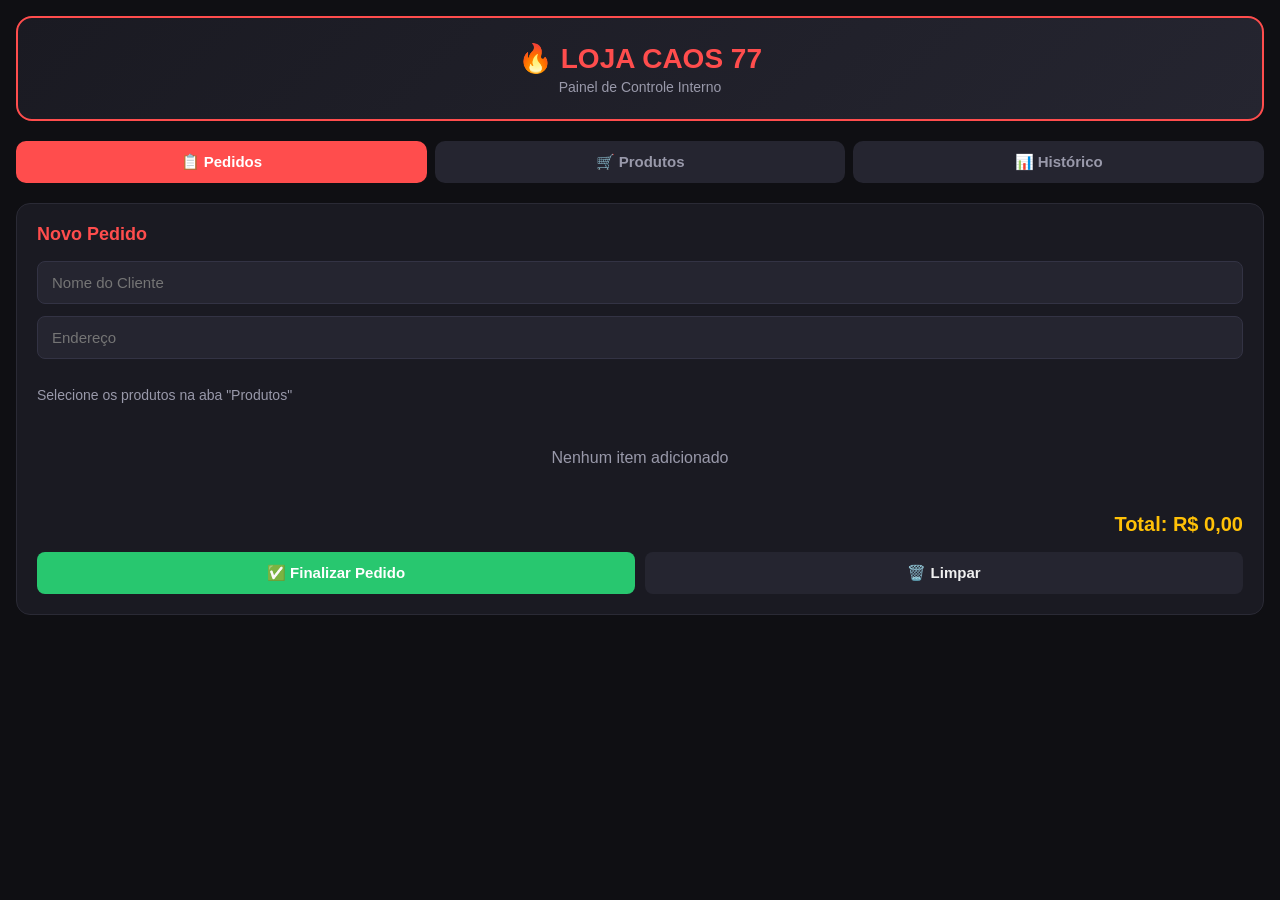
==== commit d4009e64: "Update index.html" ====
--- a/index.html
+++ b/index.html
@@ -15,251 +15,76 @@
             --muted: #9999aa;
             --success: #28c76f;
         }
-        * {
-            margin: 0;
-            padding: 0;
-            box-sizing: border-box;
-            font-family: 'Segoe UI', sans-serif;
-        }
-        body {
-            background: var(--bg);
-            color: var(--text);
-            min-height: 100vh;
-            padding: 16px;
-        }
-        .topo {
-            text-align: center;
-            padding: 24px;
-            border-radius: 16px;
-            border: 2px solid var(--accent);
-            background: linear-gradient(135deg, #1a1a22, #252530);
-            margin-bottom: 20px;
-        }
-        .topo h1 {
-            font-size: 28px;
-            color: var(--accent);
-            margin-bottom: 4px;
-        }
-        .topo p {
-            color: var(--muted);
-            font-size: 14px;
-        }
-
-        /* Abas */
-        .abas {
-            display: flex;
-            gap: 8px;
-            margin-bottom: 20px;
-            overflow-x: auto;
-        }
-        .aba-btn {
-            padding: 12px 24px;
-            background: var(--panel2);
-            border: none;
-            color: var(--muted);
-            border-radius: 10px;
-            cursor: pointer;
-            font-size: 15px;
-            transition: all 0.25s;
-            white-space: nowrap;
-        }
-        .aba-btn.ativa {
-            background: var(--accent);
-            color: white;
-            font-weight: 600;
-        }
-        .aba-btn:hover:not(.ativa) {
-            background: #2f2f3f;
-            color: var(--text);
-        }
-
-        .aba-conteudo {
-            display: none;
-            animation: aparece 0.3s ease;
-        }
-        .aba-conteudo.mostra {
-            display: block;
-        }
-        @keyframes aparece {
-            from { opacity: 0; transform: translateY(8px); }
-            to { opacity: 1; transform: translateY(0); }
-        }
-
-        /* Cards e Formulários */
-        .card {
-            background: var(--panel);
-            border-radius: 14px;
-            padding: 20px;
-            margin-bottom: 16px;
-            border: 1px solid #2a2a35;
-        }
-        .card h2 {
-            font-size: 18px;
-            margin-bottom: 16px;
-            color: var(--accent);
-        }
-        input, button {
-            width: 100%;
-            padding: 12px 14px;
-            border-radius: 8px;
-            border: none;
-            font-size: 15px;
-            outline: none;
-        }
-        input {
-            background: var(--panel2);
-            color: var(--text);
-            border: 1px solid #333344;
-            margin-bottom: 12px;
-        }
-        input:focus {
-            border-color: var(--accent);
-        }
-        button {
-            background: var(--accent);
-            color: white;
-            font-weight: 600;
-            cursor: pointer;
-            transition: 0.2s;
-        }
-        button:hover {
-            opacity: 0.9;
-            transform: translateY(-1px);
-        }
-        button.secundario {
-            background: var(--panel2);
-            color: var(--text);
-        }
-        button.sucesso {
-            background: var(--success);
-        }
-        button.perigo {
-            background: #ea5455;
-        }
-
-        .linha {
-            display: flex;
-            gap: 10px;
-            flex-wrap: wrap;
-        }
-        .linha input, .linha button {
-            flex: 1;
-            min-width: 140px;
-        }
-
-        /* Lista de Itens */
-        .item {
-            background: var(--panel2);
-            padding: 14px;
-            border-radius: 10px;
-            margin-bottom: 10px;
-            display: flex;
-            justify-content: space-between;
-            align-items: center;
-            flex-wrap: wrap;
-            gap: 10px;
-        }
-        .item .info {
-            flex: 1;
-            min-width: 180px;
-        }
-        .item .nome {
-            font-weight: 600;
-            font-size: 15px;
-        }
-        .item .valor {
-            color: var(--gold);
-            font-size: 14px;
-        }
-        .item .acoes {
-            display: flex;
-            gap: 6px;
-        }
-        .item button {
-            width: auto;
-            padding: 8px 12px;
-            font-size: 13px;
-        }
-
-        /* Resumo */
-        .resumo {
-            display: grid;
-            grid-template-columns: repeat(auto-fit, minmax(160px, 1fr));
-            gap: 12px;
-            margin-bottom: 20px;
-        }
-        .resumo-card {
-            background: var(--panel);
-            padding: 16px;
-            border-radius: 12px;
-            text-align: center;
-            border: 1px solid #2a2a35;
-        }
-        .resumo-card .numero {
-            font-size: 26px;
-            font-weight: 700;
-            color: var(--gold);
-        }
-        .resumo-card .rotulo {
-            font-size: 13px;
-            color: var(--muted);
-            margin-top: 4px;
-        }
-
-        .vazio {
-            text-align: center;
-            padding: 30px;
-            color: var(--muted);
-        }
-        .oculto {
-            display: none !important;
-        }
+        * {margin:0;padding:0;box-sizing:border-box;font-family:'Segoe UI',sans-serif;}
+        body {background:var(--bg);color:var(--text);min-height:100vh;padding:16px;}
+        .topo {text-align:center;padding:24px;border-radius:16px;border:2px solid var(--accent);background:linear-gradient(135deg,#1a1a22,#252530);margin-bottom:20px;}
+        .topo h1 {font-size:28px;color:var(--accent);margin-bottom:4px;}
+        .topo p {color:var(--muted);font-size:14px;}
+        .abas {display:flex;gap:8px;margin-bottom:20px;overflow-x:auto;}
+        .aba-btn {padding:12px 24px;background:var(--panel2);border:none;color:var(--muted);border-radius:10px;cursor:pointer;font-size:15px;transition:all 0.25s;white-space:nowrap;}
+        .aba-btn.ativa {background:var(--accent);color:white;font-weight:600;}
+        .aba-btn:hover:not(.ativa) {background:#2f2f3f;color:var(--text);}
+        .aba-conteudo {display:none;animation:aparece 0.3s ease;}
+        .aba-conteudo.mostra {display:block;}
+        @keyframes aparece {from{opacity:0;transform:translateY(8px);}to{opacity:1;transform:translateY(0);}}
+        .card {background:var(--panel);border-radius:14px;padding:20px;margin-bottom:16px;border:1px solid #2a2a35;}
+        .card h2 {font-size:18px;margin-bottom:16px;color:var(--accent);}
+        input,button {width:100%;padding:12px 14px;border-radius:8px;border:none;font-size:15px;outline:none;}
+        input {background:var(--panel2);color:var(--text);border:1px solid #333344;margin-bottom:12px;}
+        input:focus {border-color:var(--accent);}
+        button {background:var(--accent);color:white;font-weight:600;cursor:pointer;transition:0.2s;}
+        button:hover {opacity:0.9;transform:translateY(-1px);}
+        button.secundario {background:var(--panel2);color:var(--text);}
+        button.sucesso {background:var(--success);}
+        button.perigo {background:#ea5455;}
+        .linha {display:flex;gap:10px;flex-wrap:wrap;}
+        .linha input,.linha button {flex:1;min-width:140px;}
+        .item {background:var(--panel2);padding:14px;border-radius:10px;margin-bottom:10px;display:flex;justify-content:space-between;align-items:center;flex-wrap:wrap;gap:10px;}
+        .item .info {flex:1;min-width:180px;}
+        .item .nome {font-weight:600;font-size:15px;}
+        .item .valor {color:var(--gold);font-size:14px;}
+        .item .acoes {display:flex;gap:6px;}
+        .item button {width:auto;padding:8px 12px;font-size:13px;}
+        .resumo {display:grid;grid-template-columns:repeat(auto-fit,minmax(160px,1fr));gap:12px;margin-bottom:20px;}
+        .resumo-card {background:var(--panel);padding:16px;border-radius:12px;text-align:center;border:1px solid #2a2a35;}
+        .resumo-card .numero {font-size:26px;font-weight:700;color:var(--gold);}
+        .resumo-card .rotulo {font-size:13px;color:var(--muted);margin-top:4px;}
+        .vazio {text-align:center;padding:30px;color:var(--muted);}
     </style>
 </head>
 <body>
-
-    <!-- Topo -->
     <div class="topo">
         <h1>🔥 LOJA CAOS 77</h1>
         <p>Painel de Controle Interno</p>
     </div>
 
-    <!-- Abas -->
     <div class="abas">
         <button class="aba-btn ativa" data-aba="pedidos">📋 Pedidos</button>
         <button class="aba-btn" data-aba="produtos">🛒 Produtos</button>
         <button class="aba-btn" data-aba="historico">📊 Histórico</button>
     </div>
 
-    <!-- === ABA PEDIDOS === -->
     <div id="pedidos" class="aba-conteudo mostra">
         <div class="card">
             <h2>Novo Pedido</h2>
             <input type="text" id="clienteNome" placeholder="Nome do Cliente">
             <input type="text" id="clienteEndereco" placeholder="Endereço">
-            
             <div id="listaProdutosPedido" style="margin:16px 0;">
                 <p style="color:var(--muted);font-size:14px;">Selecione os produtos na aba "Produtos"</p>
             </div>
-
+            <div id="itensPedidoAtual">
+                <p class="vazio">Nenhum item adicionado</p>
+            </div>
+            <div style="margin-top:16px;text-align:right;font-size:20px;font-weight:bold;color:var(--gold);">
+                Total: R$ <span id="totalPedido">0,00</span>
+            </div>
             <div class="linha" style="margin-top:16px;">
                 <button onclick="finalizarPedido()" class="sucesso">✅ Finalizar Pedido</button>
                 <button onclick="limparPedido()" class="secundario">🗑️ Limpar</button>
             </div>
         </div>
-
-        <div class="card">
-            <h2>Pedido Atual</h2>
-            <div id="itensPedidoAtual">
-                <p class="vazio">Nenhum item adicionado</p>
-            </div>
-            <div style="margin-top:16px;text-align:right;font-size:20px;font-weight:bold;color:var(--gold);">
-                Total: R$ <span id="totalPedido">0,00</span>
-            </div>
-        </div>
-    </div>
-
-    <!-- === ABA PRODUTOS === -->
+    </div>
+
     <div id="produtos" class="aba-conteudo">
         <div class="card">
             <h2>Adicionar Produto</h2>
@@ -267,14 +92,12 @@
             <input type="number" id="produtoValor" placeholder="Valor R$" step="0.01">
             <button onclick="adicionarProduto()">➕ Salvar Produto</button>
         </div>
-
         <div class="card">
             <h2>Cardápio / Produtos</h2>
-            <div id="listaProdutos"></div>
-        </div>
-    </div>
-
-    <!-- === ABA HISTÓRICO === -->
+            <div id="listaProdutos"><p class="vazio">Nenhum produto cadastrado</p></div>
+        </div>
+    </div>
+
     <div id="historico" class="aba-conteudo">
         <div class="resumo">
             <div class="resumo-card">
@@ -286,10 +109,9 @@
                 <div class="rotulo">Pedidos Feitos</div>
             </div>
         </div>
-
         <div class="card">
             <h2>Pedidos do Dia</h2>
-            <div id="listaHistorico"></div>
+            <div id="listaHistorico"><p class="vazio">Nenhum pedido ainda</p></div>
             <div class="linha" style="margin-top:20px;">
                 <button onclick="baixarRelatorio()" class="secundario">📥 Baixar Relatório</button>
                 <button onclick="limparHistorico()" class="perigo">🗑️ Limpar Dia</button>
@@ -298,50 +120,39 @@
     </div>
 
 <script>
-// ==================== INICIALIZAÇÃO ====================
 let produtos = JSON.parse(localStorage.getItem('caos77_produtos')) || [];
 let historico = JSON.parse(localStorage.getItem('caos77_historico')) || [];
 let pedidoAtual = [];
 
-document.addEventListener('DOMContentLoaded', () => {
+document.addEventListener('DOMContentLoaded', function() {
     configurarAbas();
     renderizarProdutos();
     renderizarHistorico();
     atualizarResumo();
 });
 
-// ==================== SISTEMA DE ABAS ====================
 function configurarAbas() {
     document.querySelectorAll('.aba-btn').forEach(botao => {
-        botao.addEventListener('click', () => {
-            // Remove classe ativa de todos
+        botao.addEventListener('click', function() {
             document.querySelectorAll('.aba-btn').forEach(b => b.classList.remove('ativa'));
-            botao.classList.add('ativa');
-            
-            // Esconde todos os conteúdos
+            this.classList.add('ativa');
             document.querySelectorAll('.aba-conteudo').forEach(c => c.classList.remove('mostra'));
-            
-            // Mostra o conteúdo selecionado
-            const abaId = botao.getAttribute('data-aba');
+            const abaId = this.getAttribute('data-aba');
             document.getElementById(abaId).classList.add('mostra');
         });
     });
 }
 
-// ==================== PRODUTOS ====================
 function adicionarProduto() {
     const nome = document.getElementById('produtoNome').value.trim();
     const valor = parseFloat(document.getElementById('produtoValor').value);
-
     if (!nome || isNaN(valor) || valor <= 0) {
-        alert('Preencha corretamente nome e valor!');
+        alert('Preencha nome e valor corretamente!');
         return;
     }
-
-    produtos.push({ id: Date.now(), nome, valor });
-    salvarProdutos();
+    produtos.push({id:Date.now(), nome:nome, valor:valor});
+    localStorage.setItem('caos77_produtos', JSON.stringify(produtos));
     renderizarProdutos();
-
     document.getElementById('produtoNome').value = '';
     document.getElementById('produtoValor').value = '';
 }
@@ -349,23 +160,17 @@
 function removerProduto(id) {
     if (confirm('Excluir esse produto?')) {
         produtos = produtos.filter(p => p.id !== id);
-        salvarProdutos();
+        localStorage.setItem('caos77_produtos', JSON.stringify(produtos));
         renderizarProdutos();
     }
-}
-
-function salvarProdutos() {
-    localStorage.setItem('caos77_produtos', JSON.stringify(produtos));
 }
 
 function renderizarProdutos() {
     const container = document.getElementById('listaProdutos');
-    
     if (produtos.length === 0) {
         container.innerHTML = '<p class="vazio">Nenhum produto cadastrado</p>';
         return;
     }
-
     container.innerHTML = produtos.map(p => `
         <div class="item">
             <div class="info">
@@ -380,16 +185,14 @@
     `).join('');
 }
 
-// ==================== PEDIDOS ====================
 function adicionarAoPedido(idProduto) {
     const produto = produtos.find(p => p.id === idProduto);
     if (!produto) return;
-
     const itemExistente = pedidoAtual.find(i => i.id === idProduto);
     if (itemExistente) {
         itemExistente.quantidade++;
     } else {
-        pedidoAtual.push({ ...produto, quantidade: 1 });
+        pedidoAtual.push({id:produto.id, nome:produto.nome, valor:produto.valor, quantidade:1});
     }
     renderizarPedidoAtual();
 }
@@ -407,13 +210,11 @@
 
 function renderizarPedidoAtual() {
     const container = document.getElementById('itensPedidoAtual');
-    
     if (pedidoAtual.length === 0) {
         container.innerHTML = '<p class="vazio">Nenhum item adicionado</p>';
         document.getElementById('totalPedido').textContent = '0,00';
         return;
     }
-
     container.innerHTML = pedidoAtual.map(item => `
         <div class="item">
             <div class="info">
@@ -427,7 +228,6 @@
             </div>
         </div>
     `).join('');
-
     const total = pedidoAtual.reduce((s, i) => s + (i.valor * i.quantidade), 0);
     document.getElementById('totalPedido').textContent = total.toFixed(2).replace('.', ',');
 }
@@ -443,47 +243,88 @@
 function finalizarPedido() {
     const nome = document.getElementById('clienteNome').value.trim();
     const endereco = document.getElementById('clienteEndereco').value.trim();
-
-    if (!nome) {
-        alert('Digite o nome do cliente!');
-        return;
-    }
-    if (pedidoAtual.length === 0) {
-        alert('Adicione pelo menos um item!');
-        return;
-    }
-
+    if (!nome) { alert('Digite o nome do cliente!'); return; }
+    if (pedidoAtual.length === 0) { alert('Adicione pelo menos um item!'); return; }
+    
     const total = pedidoAtual.reduce((s, i) => s + (i.valor * i.quantidade), 0);
     const pedido = {
         id: Date.now(),
         data: new Date().toLocaleString('pt-BR'),
         cliente: nome,
         endereco: endereco,
-        itens: pedidoAtual.map(i => ({ nome: i.nome, quantidade: i.quantidade, valorUnitario: i.valor })),
+        itens: pedidoAtual.map(i => ({nome:i.nome, qtd:i.quantidade, val:i.valor})),
         total: total
     };
-
+    
     historico.unshift(pedido);
-    salvarHistorico();
+    localStorage.setItem('caos77_historico', JSON.stringify(historico));
     
-    imprimirPedido(pedido);
+    window.print();
     
     pedidoAtual = [];
     document.getElementById('clienteNome').value = '';
     document.getElementById('clienteEndereco').value = '';
-    
     renderizarPedidoAtual();
     renderizarHistorico();
     atualizarResumo();
 }
 
-function imprimirPedido(pedido) {
+function renderizarHistorico() {
+    const container = document.getElementById('listaHistorico');
+    if (historico.length === 0) {
+        container.innerHTML = '<p class="vazio">Nenhum pedido ainda</p>';
+        return;
+    }
+    container.innerHTML = historico.map(p => `
+        <div class="item">
+            <div class="info">
+                <div class="nome">${p.cliente} — ${p.data}</div>
+                <div class="valor">Total: R$ ${p.total.toFixed(2).replace('.', ',')}</div>
+            </div>
+            <div class="acoes">
+                <button onclick="imprimirUmPedido(${p.id})">🖨️ Imprimir</button>
+                <button onclick="excluirPedido(${p.id})" class="perigo">🗑️</button>
+            </div>
+        </div>
+    `).join('');
+}
+
+function excluirPedido(id) {
+    if (confirm('Excluir este pedido?')) {
+        historico = historico.filter(p => p.id !== id);
+        localStorage.setItem('caos77_historico', JSON.stringify(historico));
+        renderizarHistorico();
+        atualizarResumo();
+    }
+}
+
+function imprimirUmPedido(id) {
+    const pedido = historico.find(p => p.id === id);
+    if (!pedido) return;
+    pedidoAtual = pedido.itens.map(i => ({id:Date.now()+Math.random(), nome:i.nome, valor:i.val, quantidade:i.qtd}));
+    document.getElementById('clienteNome').value = pedido.cliente;
+    document.getElementById('clienteEndereco').value = pedido.endereco || '';
+    renderizarPedidoAtual();
+    document.querySelector('[data-aba="pedidos"]').click();
+    window.print();
+}
+
+function atualizarResumo() {
+    const total = historico.reduce((s, p) => s + p.total, 0);
+    document.getElementById('totalVendasDia').textContent = 'R$ ' + total.toFixed(2).replace('.', ',');
+    document.getElementById('qtdPedidosDia').textContent = historico.length;
+}
+
+function limparHistorico() {
+    if (!confirm('Tem CERTEZA? Isso apaga todos os pedidos do dia!')) return;
+    historico = [];
+    localStorage.setItem('caos77_historico', JSON.stringify(historico));
+    renderizarHistorico();
+    atualizarResumo();
+}
+
+function baixarRelatorio() {
+    if (historico.length === 0) { alert('Sem pedidos para exportar!'); return; }
     let texto = '========================================\n';
-    texto += '          LOJA CAOS 77\n';
+    texto += '         🔥 LOJA CAOS 77 — RELATÓRIO\n';
     texto += '========================================\n';
-    texto += `Data: ${pedido.data}\n`;
-    texto += `Cliente: ${pedido.cliente}\n`;
-    if (pedido.endereco) texto += `Endereço: ${pedido.endereco}\n`;
-    texto += '----------------------------------------\n';
-    
-    pedido.itens.forEach(i =>
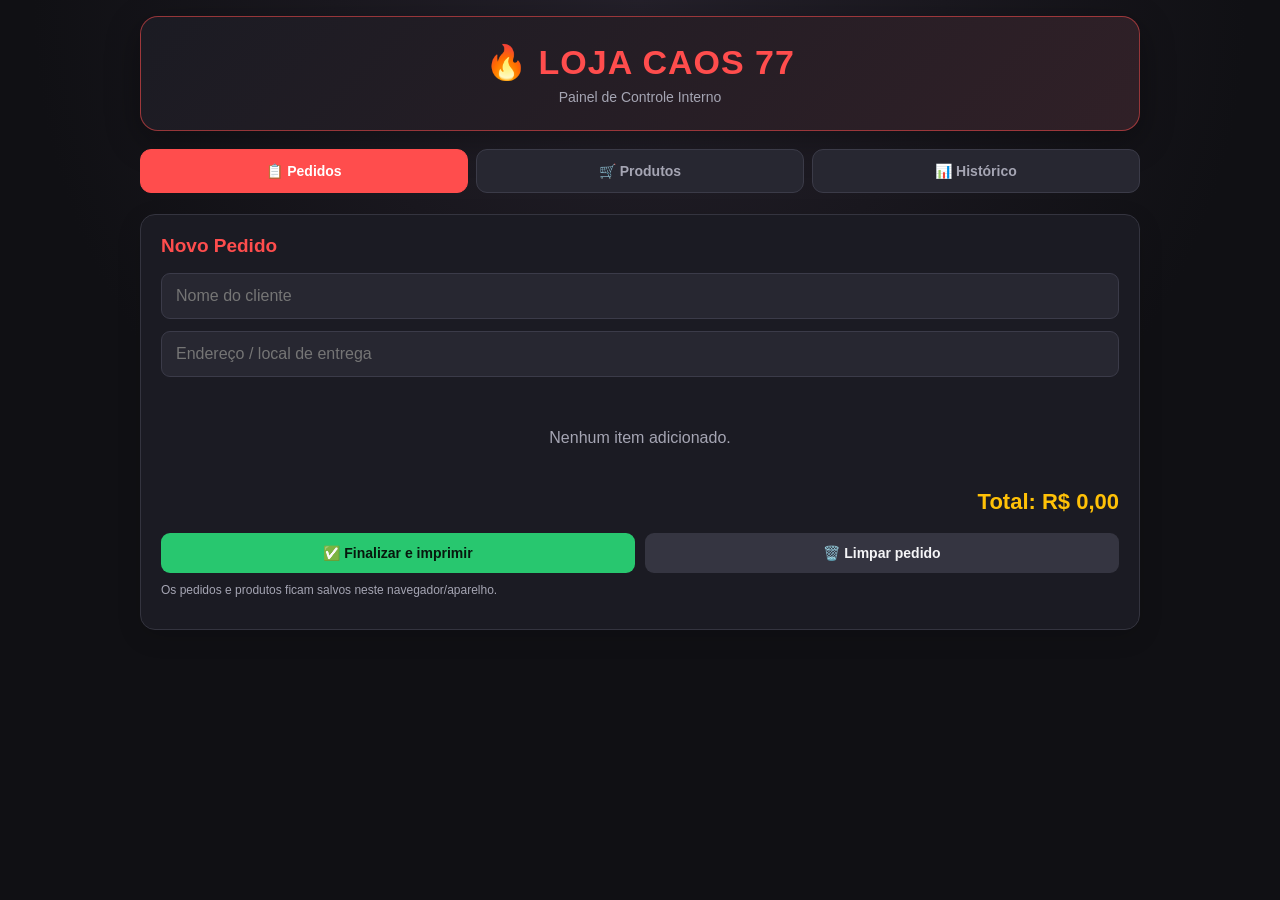
==== commit 4800c3ae: "Update index.html" ====
--- a/index.html
+++ b/index.html
@@ -1,330 +1,181 @@
 <!DOCTYPE html>
 <html lang="pt-BR">
 <head>
-    <meta charset="UTF-8">
-    <meta name="viewport" content="width=device-width, initial-scale=1.0">
-    <title>🔥 LOJA CAOS 77 — Controle</title>
-    <style>
-        :root {
-            --bg: #0f0f13;
-            --panel: #1a1a22;
-            --panel2: #252530;
-            --accent: #ff4d4d;
-            --gold: #ffc107;
-            --text: #f0f0f0;
-            --muted: #9999aa;
-            --success: #28c76f;
-        }
-        * {margin:0;padding:0;box-sizing:border-box;font-family:'Segoe UI',sans-serif;}
-        body {background:var(--bg);color:var(--text);min-height:100vh;padding:16px;}
-        .topo {text-align:center;padding:24px;border-radius:16px;border:2px solid var(--accent);background:linear-gradient(135deg,#1a1a22,#252530);margin-bottom:20px;}
-        .topo h1 {font-size:28px;color:var(--accent);margin-bottom:4px;}
-        .topo p {color:var(--muted);font-size:14px;}
-        .abas {display:flex;gap:8px;margin-bottom:20px;overflow-x:auto;}
-        .aba-btn {padding:12px 24px;background:var(--panel2);border:none;color:var(--muted);border-radius:10px;cursor:pointer;font-size:15px;transition:all 0.25s;white-space:nowrap;}
-        .aba-btn.ativa {background:var(--accent);color:white;font-weight:600;}
-        .aba-btn:hover:not(.ativa) {background:#2f2f3f;color:var(--text);}
-        .aba-conteudo {display:none;animation:aparece 0.3s ease;}
-        .aba-conteudo.mostra {display:block;}
-        @keyframes aparece {from{opacity:0;transform:translateY(8px);}to{opacity:1;transform:translateY(0);}}
-        .card {background:var(--panel);border-radius:14px;padding:20px;margin-bottom:16px;border:1px solid #2a2a35;}
-        .card h2 {font-size:18px;margin-bottom:16px;color:var(--accent);}
-        input,button {width:100%;padding:12px 14px;border-radius:8px;border:none;font-size:15px;outline:none;}
-        input {background:var(--panel2);color:var(--text);border:1px solid #333344;margin-bottom:12px;}
-        input:focus {border-color:var(--accent);}
-        button {background:var(--accent);color:white;font-weight:600;cursor:pointer;transition:0.2s;}
-        button:hover {opacity:0.9;transform:translateY(-1px);}
-        button.secundario {background:var(--panel2);color:var(--text);}
-        button.sucesso {background:var(--success);}
-        button.perigo {background:#ea5455;}
-        .linha {display:flex;gap:10px;flex-wrap:wrap;}
-        .linha input,.linha button {flex:1;min-width:140px;}
-        .item {background:var(--panel2);padding:14px;border-radius:10px;margin-bottom:10px;display:flex;justify-content:space-between;align-items:center;flex-wrap:wrap;gap:10px;}
-        .item .info {flex:1;min-width:180px;}
-        .item .nome {font-weight:600;font-size:15px;}
-        .item .valor {color:var(--gold);font-size:14px;}
-        .item .acoes {display:flex;gap:6px;}
-        .item button {width:auto;padding:8px 12px;font-size:13px;}
-        .resumo {display:grid;grid-template-columns:repeat(auto-fit,minmax(160px,1fr));gap:12px;margin-bottom:20px;}
-        .resumo-card {background:var(--panel);padding:16px;border-radius:12px;text-align:center;border:1px solid #2a2a35;}
-        .resumo-card .numero {font-size:26px;font-weight:700;color:var(--gold);}
-        .resumo-card .rotulo {font-size:13px;color:var(--muted);margin-top:4px;}
-        .vazio {text-align:center;padding:30px;color:var(--muted);}
-    </style>
+<meta charset="UTF-8">
+<meta name="viewport" content="width=device-width, initial-scale=1.0">
+<title>🔥 LOJA CAOS 77 — Controle</title>
+<style>
+:root{--bg:#101014;--panel:#1b1b23;--panel2:#272731;--red:#ff4d4d;--gold:#ffc107;--text:#f5f5f7;--muted:#a5a5b3;--green:#28c76f}
+*{box-sizing:border-box;font-family:Arial,Helvetica,sans-serif}
+body{margin:0;background:radial-gradient(circle at top,#24202a 0,#101014 55%);color:var(--text);min-height:100vh;padding:16px}
+.wrap{max-width:1000px;margin:auto}
+.topo{text-align:center;padding:25px 18px;border-radius:18px;border:1px solid #ff4d4d88;background:linear-gradient(135deg,#1b1b23,#302027);margin-bottom:18px;box-shadow:0 10px 35px #0005}
+.topo h1{margin:0 0 7px;color:var(--red);font-size:clamp(24px,5vw,34px);letter-spacing:1px}
+.topo p{margin:0;color:var(--muted);font-size:14px}
+.abas{display:flex;gap:8px;margin-bottom:18px;overflow:auto;padding-bottom:3px}
+.aba-btn{flex:1;min-width:105px;padding:13px 16px;background:var(--panel2);border:1px solid #3b3b48;color:var(--muted);border-radius:11px;font-weight:bold;cursor:pointer}
+.aba-btn.ativa{background:var(--red);color:#fff;border-color:var(--red)}
+.aba-conteudo{display:none}.aba-conteudo.mostra{display:block;animation:fade .2s ease}
+@keyframes fade{from{opacity:.4;transform:translateY(5px)}to{opacity:1;transform:none}}
+.card{background:var(--panel);border:1px solid #34343f;border-radius:15px;padding:20px;margin-bottom:16px;box-shadow:0 7px 24px #0002}
+.card h2{margin:0 0 16px;color:var(--red);font-size:19px}
+input{width:100%;padding:13px 14px;border:1px solid #3b3b49;border-radius:9px;background:var(--panel2);color:var(--text);font-size:16px;margin-bottom:12px;outline:none}
+input:focus{border-color:var(--red)}
+button{border:0;border-radius:9px;padding:12px 14px;background:var(--red);color:white;font-weight:bold;font-size:14px;cursor:pointer;transition:.15s}
+button:hover{filter:brightness(1.08)}button:active{transform:scale(.98)}
+button.secundario{background:#353541;color:var(--text)}button.sucesso{background:var(--green);color:#07170d}button.perigo{background:#b8323c}
+.linha{display:flex;gap:10px;flex-wrap:wrap}.linha>*{flex:1;min-width:130px}
+.item{display:flex;align-items:center;justify-content:space-between;gap:12px;flex-wrap:wrap;background:var(--panel2);border:1px solid #393944;border-radius:11px;padding:13px;margin-bottom:10px}
+.info{flex:1;min-width:150px}.nome{font-weight:bold;overflow-wrap:anywhere}.valor{color:var(--gold);font-weight:bold;margin-top:5px;font-size:14px}
+.acoes{display:flex;align-items:center;gap:6px}.acoes button{padding:9px 11px}.acoes .qtd{min-width:25px;text-align:center;font-weight:bold}
+.resumo{display:grid;grid-template-columns:repeat(auto-fit,minmax(150px,1fr));gap:12px;margin-bottom:16px}
+.resumo-card{background:var(--panel);border:1px solid #34343f;border-radius:13px;text-align:center;padding:18px}
+.numero{font-size:clamp(22px,4vw,28px);font-weight:bold;color:var(--gold);overflow-wrap:anywhere}.rotulo{color:var(--muted);font-size:13px;margin-top:5px}
+.vazio{text-align:center;padding:24px 10px;color:var(--muted)}
+.total{margin:18px 0;text-align:right;font-size:22px;font-weight:bold;color:var(--gold)}
+.nota{color:var(--muted);font-size:12px;margin-top:10px}
+@media(max-width:520px){body{padding:10px}.card{padding:15px}.abas{gap:6px}.aba-btn{padding:12px 10px}.item{align-items:flex-start}.acoes{width:100%;justify-content:flex-end}.linha button{min-width:100%}}
+@media print{
+ body{background:#fff;color:#000;padding:0}.wrap{max-width:none}.topo,.abas,#produtos,#historico,.no-print{display:none!important}
+ #pedidos{display:block!important}.card{background:#fff;border:0;box-shadow:none;padding:0}
+ #pedidos h2{color:#000}.item{background:#fff;border:1px solid #bbb;color:#000}
+ .valor,.total{color:#000}.acoes{display:none!important}input{border:0;background:#fff;color:#000;padding:4px}
+}
+</style>
 </head>
 <body>
-    <div class="topo">
-        <h1>🔥 LOJA CAOS 77</h1>
-        <p>Painel de Controle Interno</p>
-    </div>
-
-    <div class="abas">
-        <button class="aba-btn ativa" data-aba="pedidos">📋 Pedidos</button>
-        <button class="aba-btn" data-aba="produtos">🛒 Produtos</button>
-        <button class="aba-btn" data-aba="historico">📊 Histórico</button>
-    </div>
-
-    <div id="pedidos" class="aba-conteudo mostra">
-        <div class="card">
-            <h2>Novo Pedido</h2>
-            <input type="text" id="clienteNome" placeholder="Nome do Cliente">
-            <input type="text" id="clienteEndereco" placeholder="Endereço">
-            <div id="listaProdutosPedido" style="margin:16px 0;">
-                <p style="color:var(--muted);font-size:14px;">Selecione os produtos na aba "Produtos"</p>
-            </div>
-            <div id="itensPedidoAtual">
-                <p class="vazio">Nenhum item adicionado</p>
-            </div>
-            <div style="margin-top:16px;text-align:right;font-size:20px;font-weight:bold;color:var(--gold);">
-                Total: R$ <span id="totalPedido">0,00</span>
-            </div>
-            <div class="linha" style="margin-top:16px;">
-                <button onclick="finalizarPedido()" class="sucesso">✅ Finalizar Pedido</button>
-                <button onclick="limparPedido()" class="secundario">🗑️ Limpar</button>
-            </div>
-        </div>
-    </div>
-
-    <div id="produtos" class="aba-conteudo">
-        <div class="card">
-            <h2>Adicionar Produto</h2>
-            <input type="text" id="produtoNome" placeholder="Nome do Produto">
-            <input type="number" id="produtoValor" placeholder="Valor R$" step="0.01">
-            <button onclick="adicionarProduto()">➕ Salvar Produto</button>
-        </div>
-        <div class="card">
-            <h2>Cardápio / Produtos</h2>
-            <div id="listaProdutos"><p class="vazio">Nenhum produto cadastrado</p></div>
-        </div>
-    </div>
-
-    <div id="historico" class="aba-conteudo">
-        <div class="resumo">
-            <div class="resumo-card">
-                <div class="numero" id="totalVendasDia">R$ 0,00</div>
-                <div class="rotulo">Total do Dia</div>
-            </div>
-            <div class="resumo-card">
-                <div class="numero" id="qtdPedidosDia">0</div>
-                <div class="rotulo">Pedidos Feitos</div>
-            </div>
-        </div>
-        <div class="card">
-            <h2>Pedidos do Dia</h2>
-            <div id="listaHistorico"><p class="vazio">Nenhum pedido ainda</p></div>
-            <div class="linha" style="margin-top:20px;">
-                <button onclick="baixarRelatorio()" class="secundario">📥 Baixar Relatório</button>
-                <button onclick="limparHistorico()" class="perigo">🗑️ Limpar Dia</button>
-            </div>
-        </div>
-    </div>
-
+<div class="wrap">
+<header class="topo"><h1>🔥 LOJA CAOS 77</h1><p>Painel de Controle Interno</p></header>
+<nav class="abas">
+<button class="aba-btn ativa" data-aba="pedidos">📋 Pedidos</button>
+<button class="aba-btn" data-aba="produtos">🛒 Produtos</button>
+<button class="aba-btn" data-aba="historico">📊 Histórico</button>
+</nav>
+<section id="pedidos" class="aba-conteudo mostra">
+<div class="card">
+<h2>Novo Pedido</h2>
+<input id="clienteNome" type="text" placeholder="Nome do cliente" autocomplete="name">
+<input id="clienteEndereco" type="text" placeholder="Endereço / local de entrega">
+<div id="itensPedidoAtual"><p class="vazio">Nenhum item adicionado. Vá em Produtos para escolher.</p></div>
+<div class="total">Total: <span id="totalPedido">R$ 0,00</span></div>
+<div class="linha no-print"><button class="sucesso" onclick="finalizarPedido()">✅ Finalizar e imprimir</button><button class="secundario" onclick="limparPedido()">🗑️ Limpar pedido</button></div>
+<p class="nota">Os pedidos e produtos ficam salvos neste navegador/aparelho.</p>
+</div>
+</section>
+<section id="produtos" class="aba-conteudo">
+<div class="card">
+<h2>Adicionar Produto</h2>
+<input id="produtoNome" type="text" placeholder="Nome do produto">
+<input id="produtoValor" type="number" placeholder="Valor (R$)" min="0.01" step="0.01">
+<button onclick="adicionarProduto()">➕ Salvar produto</button>
+</div>
+<div class="card"><h2>Cardápio / Produtos</h2><div id="listaProdutos"></div></div>
+</section>
+<section id="historico" class="aba-conteudo">
+<div class="resumo">
+<div class="resumo-card"><div class="numero" id="totalVendasDia">R$ 0,00</div><div class="rotulo">Total de vendas</div></div>
+<div class="resumo-card"><div class="numero" id="qtdPedidosDia">0</div><div class="rotulo">Pedidos registrados</div></div>
+</div>
+<div class="card"><h2>Pedidos registrados</h2><div id="listaHistorico"></div>
+<div class="linha no-print" style="margin-top:16px"><button class="secundario" onclick="baixarRelatorio()">📥 Baixar relatório</button><button class="perigo" onclick="limparHistorico()">🗑️ Limpar histórico</button></div>
+</div>
+</section>
+</div>
 <script>
-let produtos = JSON.parse(localStorage.getItem('caos77_produtos')) || [];
-let historico = JSON.parse(localStorage.getItem('caos77_historico')) || [];
-let pedidoAtual = [];
-
-document.addEventListener('DOMContentLoaded', function() {
-    configurarAbas();
-    renderizarProdutos();
-    renderizarHistorico();
-    atualizarResumo();
-});
-
-function configurarAbas() {
-    document.querySelectorAll('.aba-btn').forEach(botao => {
-        botao.addEventListener('click', function() {
-            document.querySelectorAll('.aba-btn').forEach(b => b.classList.remove('ativa'));
-            this.classList.add('ativa');
-            document.querySelectorAll('.aba-conteudo').forEach(c => c.classList.remove('mostra'));
-            const abaId = this.getAttribute('data-aba');
-            document.getElementById(abaId).classList.add('mostra');
-        });
-    });
+"use strict";
+const STORAGE_PRODUCTS="caos77_produtos", STORAGE_HISTORY="caos77_historico";
+function lerStorage(chave){try{const v=JSON.parse(localStorage.getItem(chave)||"[]");return Array.isArray(v)?v:[]}catch(e){return []}}
+let produtos=lerStorage(STORAGE_PRODUCTS),historico=lerStorage(STORAGE_HISTORY),pedidoAtual=[];
+const dinheiro=v=>Number(v||0).toLocaleString("pt-BR",{style:"currency",currency:"BRL"});
+const escapeHTML=v=>String(v??"").replace(/[&<>"']/g,c=>({"&":"&amp;","<":"&lt;",">":"&gt;",'"':"&quot;","'":"&#39;"}[c]));
+function salvarProdutos(){localStorage.setItem(STORAGE_PRODUCTS,JSON.stringify(produtos))}
+function salvarHistorico(){localStorage.setItem(STORAGE_HISTORY,JSON.stringify(historico))}
+document.querySelectorAll(".aba-btn").forEach(btn=>btn.addEventListener("click",()=>{
+ document.querySelectorAll(".aba-btn").forEach(b=>b.classList.toggle("ativa",b===btn));
+ document.querySelectorAll(".aba-conteudo").forEach(a=>a.classList.toggle("mostra",a.id===btn.dataset.aba));
+}));
+function adicionarProduto(){
+ const nome=document.getElementById("produtoNome").value.trim(),valor=Number(document.getElementById("produtoValor").value);
+ if(!nome||!Number.isFinite(valor)||valor<=0){alert("Informe o nome e um valor válido.");return}
+ produtos.push({id:Date.now()+Math.random(),nome,valor});
+ salvarProdutos();renderizarProdutos();
+ document.getElementById("produtoNome").value="";document.getElementById("produtoValor").value="";
 }
-
-function adicionarProduto() {
-    const nome = document.getElementById('produtoNome').value.trim();
-    const valor = parseFloat(document.getElementById('produtoValor').value);
-    if (!nome || isNaN(valor) || valor <= 0) {
-        alert('Preencha nome e valor corretamente!');
-        return;
-    }
-    produtos.push({id:Date.now(), nome:nome, valor:valor});
-    localStorage.setItem('caos77_produtos', JSON.stringify(produtos));
-    renderizarProdutos();
-    document.getElementById('produtoNome').value = '';
-    document.getElementById('produtoValor').value = '';
+function removerProduto(id){
+ if(!confirm("Excluir este produto do cardápio?"))return;
+ produtos=produtos.filter(p=>p.id!==id);salvarProdutos();renderizarProdutos();
 }
-
-function removerProduto(id) {
-    if (confirm('Excluir esse produto?')) {
-        produtos = produtos.filter(p => p.id !== id);
-        localStorage.setItem('caos77_produtos', JSON.stringify(produtos));
-        renderizarProdutos();
-    }
+function renderizarProdutos(){
+ const el=document.getElementById("listaProdutos");
+ if(!produtos.length){el.innerHTML='<p class="vazio">Nenhum produto cadastrado.</p>';return}
+ el.innerHTML=produtos.map(p=>`<div class="item"><div class="info"><div class="nome">${escapeHTML(p.nome)}</div><div class="valor">${dinheiro(p.valor)}</div></div><div class="acoes"><button onclick="adicionarAoPedido(${Number(p.id)})">➕ Pedido</button><button class="perigo" onclick="removerProduto(${Number(p.id)})" aria-label="Excluir produto">🗑️</button></div></div>`).join("");
 }
-
-function renderizarProdutos() {
-    const container = document.getElementById('listaProdutos');
-    if (produtos.length === 0) {
-        container.innerHTML = '<p class="vazio">Nenhum produto cadastrado</p>';
-        return;
-    }
-    container.innerHTML = produtos.map(p => `
-        <div class="item">
-            <div class="info">
-                <div class="nome">${p.nome}</div>
-                <div class="valor">R$ ${p.valor.toFixed(2).replace('.', ',')}</div>
-            </div>
-            <div class="acoes">
-                <button onclick="adicionarAoPedido(${p.id})">➕ Pedido</button>
-                <button onclick="removerProduto(${p.id})" class="perigo">🗑️</button>
-            </div>
-        </div>
-    `).join('');
+function adicionarAoPedido(id){
+ const p=produtos.find(x=>Number(x.id)===Number(id));if(!p)return;
+ const existente=pedidoAtual.find(x=>Number(x.id)===Number(id));
+ if(existente)existente.quantidade++;else pedidoAtual.push({id:p.id,nome:p.nome,valor:Number(p.valor),quantidade:1});
+ renderizarPedidoAtual();
 }
-
-function adicionarAoPedido(idProduto) {
-    const produto = produtos.find(p => p.id === idProduto);
-    if (!produto) return;
-    const itemExistente = pedidoAtual.find(i => i.id === idProduto);
-    if (itemExistente) {
-        itemExistente.quantidade++;
-    } else {
-        pedidoAtual.push({id:produto.id, nome:produto.nome, valor:produto.valor, quantidade:1});
-    }
-    renderizarPedidoAtual();
+function alterarQuantidade(id,delta){
+ const i=pedidoAtual.find(x=>Number(x.id)===Number(id));if(!i)return;
+ i.quantidade+=delta;if(i.quantidade<=0)pedidoAtual=pedidoAtual.filter(x=>x!==i);
+ renderizarPedidoAtual();
 }
-
-function alterarQuantidade(idProduto, delta) {
-    const item = pedidoAtual.find(i => i.id === idProduto);
-    if (item) {
-        item.quantidade += delta;
-        if (item.quantidade <= 0) {
-            pedidoAtual = pedidoAtual.filter(i => i.id !== idProduto);
-        }
-    }
-    renderizarPedidoAtual();
+function renderizarPedidoAtual(){
+ const el=document.getElementById("itensPedidoAtual");
+ if(!pedidoAtual.length){el.innerHTML='<p class="vazio">Nenhum item adicionado.</p>';document.getElementById("totalPedido").textContent=dinheiro(0);return}
+ el.innerHTML=pedidoAtual.map(i=>`<div class="item"><div class="info"><div class="nome">${escapeHTML(i.nome)}</div><div class="valor">${dinheiro(i.valor*i.quantidade)}</div></div><div class="acoes"><button class="secundario" onclick="alterarQuantidade(${Number(i.id)},-1)">−</button><span class="qtd">${i.quantidade}</span><button onclick="alterarQuantidade(${Number(i.id)},1)">+</button></div></div>`).join("");
+ document.getElementById("totalPedido").textContent=dinheiro(pedidoAtual.reduce((s,i)=>s+i.valor*i.quantidade,0));
 }
-
-function renderizarPedidoAtual() {
-    const container = document.getElementById('itensPedidoAtual');
-    if (pedidoAtual.length === 0) {
-        container.innerHTML = '<p class="vazio">Nenhum item adicionado</p>';
-        document.getElementById('totalPedido').textContent = '0,00';
-        return;
-    }
-    container.innerHTML = pedidoAtual.map(item => `
-        <div class="item">
-            <div class="info">
-                <div class="nome">${item.nome}</div>
-                <div class="valor">R$ ${(item.valor * item.quantidade).toFixed(2).replace('.', ',')}</div>
-            </div>
-            <div class="acoes">
-                <button onclick="alterarQuantidade(${item.id}, -1)">−</button>
-                <span style="padding:0 8px;">${item.quantidade}</span>
-                <button onclick="alterarQuantidade(${item.id}, 1)">+</button>
-            </div>
-        </div>
-    `).join('');
-    const total = pedidoAtual.reduce((s, i) => s + (i.valor * i.quantidade), 0);
-    document.getElementById('totalPedido').textContent = total.toFixed(2).replace('.', ',');
+function limparPedido(){
+ if(pedidoAtual.length&&!confirm("Limpar o pedido atual?"))return;
+ pedidoAtual=[];document.getElementById("clienteNome").value="";document.getElementById("clienteEndereco").value="";renderizarPedidoAtual();
 }
-
-function limparPedido() {
-    if (pedidoAtual.length > 0 && !confirm('Limpar pedido atual?')) return;
-    pedidoAtual = [];
-    document.getElementById('clienteNome').value = '';
-    document.getElementById('clienteEndereco').value = '';
-    renderizarPedidoAtual();
+function finalizarPedido(){
+ const cliente=document.getElementById("clienteNome").value.trim(),endereco=document.getElementById("clienteEndereco").value.trim();
+ if(!cliente){alert("Digite o nome do cliente.");return}if(!pedidoAtual.length){alert("Adicione pelo menos um produto.");return}
+ const total=pedidoAtual.reduce((s,i)=>s+i.valor*i.quantidade,0);
+ const pedido={id:Date.now(),data:new Date().toLocaleString("pt-BR"),cliente,endereco,itens:pedidoAtual.map(i=>({nome:i.nome,qtd:i.quantidade,val:i.valor})),total};
+ historico.unshift(pedido);salvarHistorico();renderizarHistorico();atualizarResumo();
+ window.print();
+ pedidoAtual=[];document.getElementById("clienteNome").value="";document.getElementById("clienteEndereco").value="";renderizarPedidoAtual();
 }
-
-function finalizarPedido() {
-    const nome = document.getElementById('clienteNome').value.trim();
-    const endereco = document.getElementById('clienteEndereco').value.trim();
-    if (!nome) { alert('Digite o nome do cliente!'); return; }
-    if (pedidoAtual.length === 0) { alert('Adicione pelo menos um item!'); return; }
-    
-    const total = pedidoAtual.reduce((s, i) => s + (i.valor * i.quantidade), 0);
-    const pedido = {
-        id: Date.now(),
-        data: new Date().toLocaleString('pt-BR'),
-        cliente: nome,
-        endereco: endereco,
-        itens: pedidoAtual.map(i => ({nome:i.nome, qtd:i.quantidade, val:i.valor})),
-        total: total
-    };
-    
-    historico.unshift(pedido);
-    localStorage.setItem('caos77_historico', JSON.stringify(historico));
-    
-    window.print();
-    
-    pedidoAtual = [];
-    document.getElementById('clienteNome').value = '';
-    document.getElementById('clienteEndereco').value = '';
-    renderizarPedidoAtual();
-    renderizarHistorico();
-    atualizarResumo();
+function renderizarHistorico(){
+ const el=document.getElementById("listaHistorico");
+ if(!historico.length){el.innerHTML='<p class="vazio">Nenhum pedido registrado.</p>';return}
+ el.innerHTML=historico.map(p=>`<div class="item"><div class="info"><div class="nome">${escapeHTML(p.cliente)} — ${escapeHTML(p.data)}</div><div class="valor">Total: ${dinheiro(p.total)}</div><div class="nota">${escapeHTML(p.endereco||"Sem endereço")}</div></div><div class="acoes"><button onclick="imprimirUmPedido(${Number(p.id)})">🖨️ Imprimir</button><button class="perigo" onclick="excluirPedido(${Number(p.id)})">🗑️</button></div></div>`).join("");
 }
-
-function renderizarHistorico() {
-    const container = document.getElementById('listaHistorico');
-    if (historico.length === 0) {
-        container.innerHTML = '<p class="vazio">Nenhum pedido ainda</p>';
-        return;
-    }
-    container.innerHTML = historico.map(p => `
-        <div class="item">
-            <div class="info">
-                <div class="nome">${p.cliente} — ${p.data}</div>
-                <div class="valor">Total: R$ ${p.total.toFixed(2).replace('.', ',')}</div>
-            </div>
-            <div class="acoes">
-                <button onclick="imprimirUmPedido(${p.id})">🖨️ Imprimir</button>
-                <button onclick="excluirPedido(${p.id})" class="perigo">🗑️</button>
-            </div>
-        </div>
-    `).join('');
+function excluirPedido(id){
+ if(!confirm("Excluir este pedido do histórico?"))return;
+ historico=historico.filter(p=>Number(p.id)!==Number(id));salvarHistorico();renderizarHistorico();atualizarResumo();
 }
-
-function excluirPedido(id) {
-    if (confirm('Excluir este pedido?')) {
-        historico = historico.filter(p => p.id !== id);
-        localStorage.setItem('caos77_historico', JSON.stringify(historico));
-        renderizarHistorico();
-        atualizarResumo();
-    }
+function imprimirUmPedido(id){
+ const p=historico.find(x=>Number(x.id)===Number(id));if(!p)return;
+ pedidoAtual=p.itens.map(i=>({id:Date.now()+Math.random(),nome:i.nome,valor:Number(i.val),quantidade:Number(i.qtd)}));
+ document.getElementById("clienteNome").value=p.cliente||"";document.getElementById("clienteEndereco").value=p.endereco||"";
+ renderizarPedidoAtual();document.querySelector('[data-aba="pedidos"]').click();window.print();
 }
-
-function imprimirUmPedido(id) {
-    const pedido = historico.find(p => p.id === id);
-    if (!pedido) return;
-    pedidoAtual = pedido.itens.map(i => ({id:Date.now()+Math.random(), nome:i.nome, valor:i.val, quantidade:i.qtd}));
-    document.getElementById('clienteNome').value = pedido.cliente;
-    document.getElementById('clienteEndereco').value = pedido.endereco || '';
-    renderizarPedidoAtual();
-    document.querySelector('[data-aba="pedidos"]').click();
-    window.print();
+function atualizarResumo(){
+ document.getElementById("totalVendasDia").textContent=dinheiro(historico.reduce((s,p)=>s+Number(p.total||0),0));
+ document.getElementById("qtdPedidosDia").textContent=historico.length;
 }
-
-function atualizarResumo() {
-    const total = historico.reduce((s, p) => s + p.total, 0);
-    document.getElementById('totalVendasDia').textContent = 'R$ ' + total.toFixed(2).replace('.', ',');
-    document.getElementById('qtdPedidosDia').textContent = historico.length;
+function limparHistorico(){
+ if(!confirm("Tem certeza que deseja apagar todos os pedidos do histórico?"))return;
+ historico=[];salvarHistorico();renderizarHistorico();atualizarResumo();
 }
-
-function limparHistorico() {
-    if (!confirm('Tem CERTEZA? Isso apaga todos os pedidos do dia!')) return;
-    historico = [];
-    localStorage.setItem('caos77_historico', JSON.stringify(historico));
-    renderizarHistorico();
-    atualizarResumo();
+function baixarRelatorio(){
+ if(!historico.length){alert("Não há pedidos para exportar.");return}
+ let linhas=["LOJA CAOS 77 — RELATÓRIO DE PEDIDOS","Gerado em: "+new Date().toLocaleString("pt-BR"),"========================================"];
+ historico.forEach(p=>{
+  linhas.push("Pedido: "+p.id,"Data: "+p.data,"Cliente: "+p.cliente,"Endereço: "+(p.endereco||"Não informado"));
+  (p.itens||[]).forEach(i=>linhas.push(" - "+i.nome+" | "+i.qtd+" x "+dinheiro(i.val)+" = "+dinheiro(i.qtd*i.val)));
+  linhas.push("TOTAL: "+dinheiro(p.total),"----------------------------------------");
+ });
+ linhas.push("TOTAL GERAL: "+dinheiro(historico.reduce((s,p)=>s+Number(p.total||0),0)));
+ const blob=new Blob(["\uFEFF"+linhas.join("\n")],{type:"text/plain;charset=utf-8"}),url=URL.createObjectURL(blob),a=document.createElement("a");
+ a.href=url;a.download="relatorio-caos77-"+new Date().toISOString().slice(0,10)+".txt";document.body.appendChild(a);a.click();a.remove();URL.revokeObjectURL(url);
 }
-
-function baixarRelatorio() {
-    if (historico.length === 0) { alert('Sem pedidos para exportar!'); return; }
-    let texto = '========================================\n';
-    texto += '         🔥 LOJA CAOS 77 — RELATÓRIO\n';
-    texto += '========================================\n';
+renderizarProdutos();renderizarHistorico();renderizarPedidoAtual();atualizarResumo();
+</script>
+</body>
+</html>
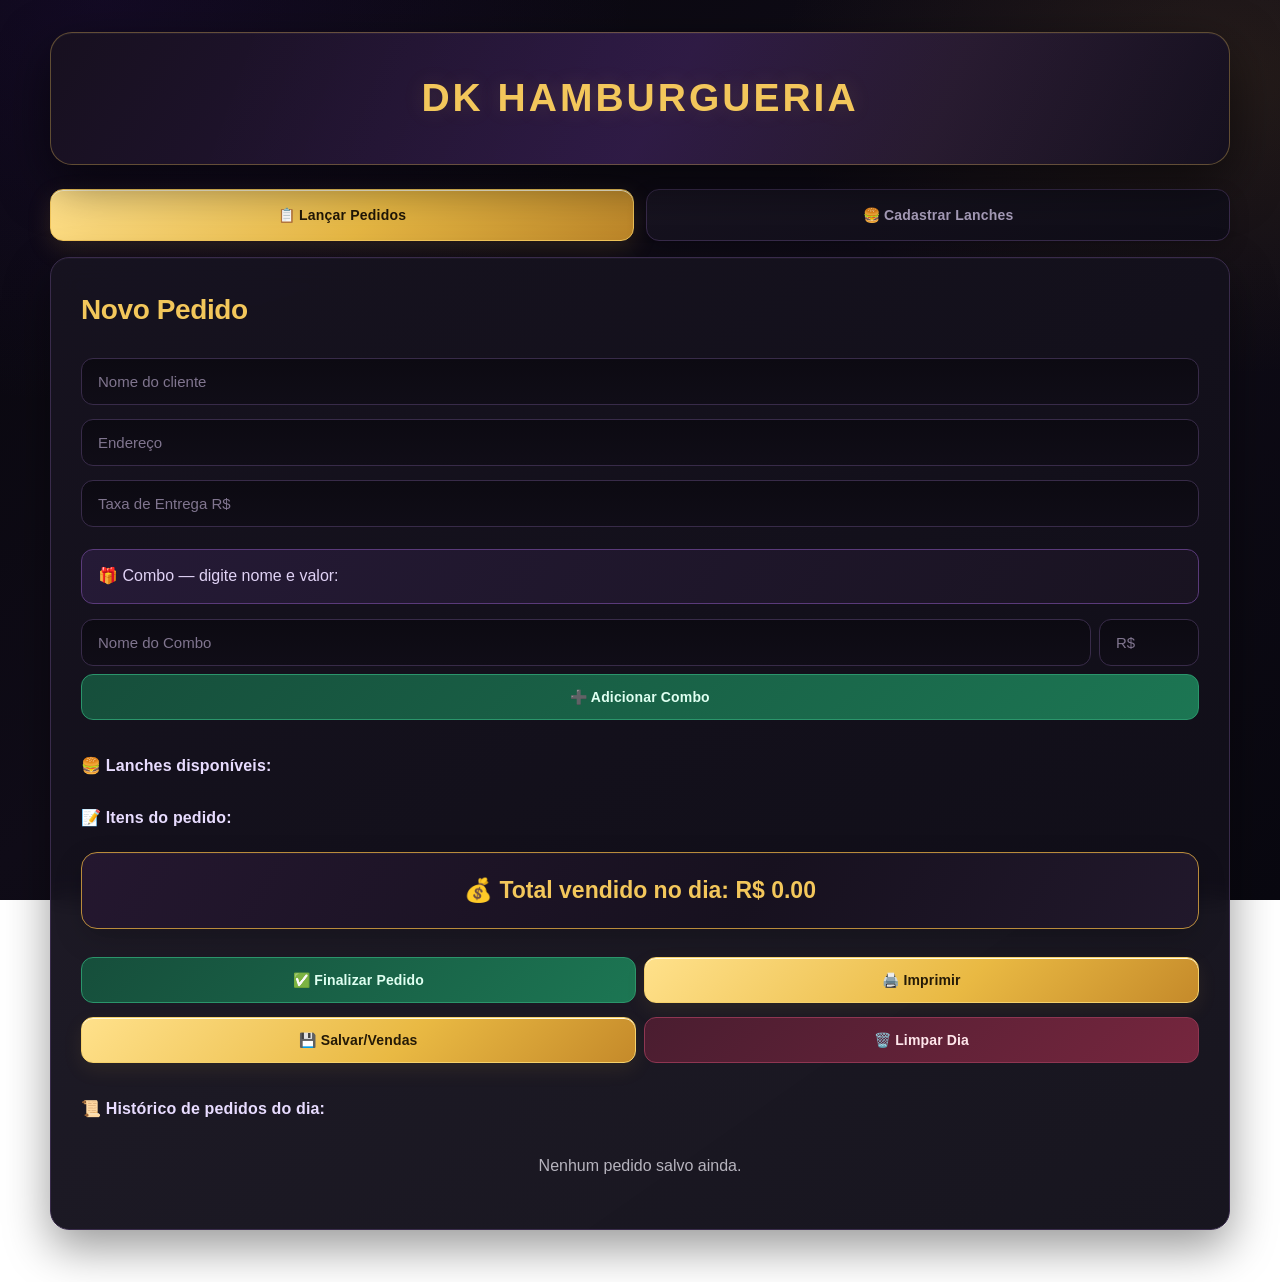
==== commit 8567cabf: "Update index.html" ====
--- a/index.html
+++ b/index.html
@@ -3,179 +3,236 @@
 <head>
 <meta charset="UTF-8">
 <meta name="viewport" content="width=device-width, initial-scale=1.0">
-<title>🔥 LOJA CAOS 77 — Controle</title>
+<title>DK HAMBURGUERIA — Painel</title>
 <style>
-:root{--bg:#101014;--panel:#1b1b23;--panel2:#272731;--red:#ff4d4d;--gold:#ffc107;--text:#f5f5f7;--muted:#a5a5b3;--green:#28c76f}
-*{box-sizing:border-box;font-family:Arial,Helvetica,sans-serif}
-body{margin:0;background:radial-gradient(circle at top,#24202a 0,#101014 55%);color:var(--text);min-height:100vh;padding:16px}
-.wrap{max-width:1000px;margin:auto}
-.topo{text-align:center;padding:25px 18px;border-radius:18px;border:1px solid #ff4d4d88;background:linear-gradient(135deg,#1b1b23,#302027);margin-bottom:18px;box-shadow:0 10px 35px #0005}
-.topo h1{margin:0 0 7px;color:var(--red);font-size:clamp(24px,5vw,34px);letter-spacing:1px}
-.topo p{margin:0;color:var(--muted);font-size:14px}
-.abas{display:flex;gap:8px;margin-bottom:18px;overflow:auto;padding-bottom:3px}
-.aba-btn{flex:1;min-width:105px;padding:13px 16px;background:var(--panel2);border:1px solid #3b3b48;color:var(--muted);border-radius:11px;font-weight:bold;cursor:pointer}
-.aba-btn.ativa{background:var(--red);color:#fff;border-color:var(--red)}
-.aba-conteudo{display:none}.aba-conteudo.mostra{display:block;animation:fade .2s ease}
-@keyframes fade{from{opacity:.4;transform:translateY(5px)}to{opacity:1;transform:none}}
-.card{background:var(--panel);border:1px solid #34343f;border-radius:15px;padding:20px;margin-bottom:16px;box-shadow:0 7px 24px #0002}
-.card h2{margin:0 0 16px;color:var(--red);font-size:19px}
-input{width:100%;padding:13px 14px;border:1px solid #3b3b49;border-radius:9px;background:var(--panel2);color:var(--text);font-size:16px;margin-bottom:12px;outline:none}
-input:focus{border-color:var(--red)}
-button{border:0;border-radius:9px;padding:12px 14px;background:var(--red);color:white;font-weight:bold;font-size:14px;cursor:pointer;transition:.15s}
-button:hover{filter:brightness(1.08)}button:active{transform:scale(.98)}
-button.secundario{background:#353541;color:var(--text)}button.sucesso{background:var(--green);color:#07170d}button.perigo{background:#b8323c}
-.linha{display:flex;gap:10px;flex-wrap:wrap}.linha>*{flex:1;min-width:130px}
-.item{display:flex;align-items:center;justify-content:space-between;gap:12px;flex-wrap:wrap;background:var(--panel2);border:1px solid #393944;border-radius:11px;padding:13px;margin-bottom:10px}
-.info{flex:1;min-width:150px}.nome{font-weight:bold;overflow-wrap:anywhere}.valor{color:var(--gold);font-weight:bold;margin-top:5px;font-size:14px}
-.acoes{display:flex;align-items:center;gap:6px}.acoes button{padding:9px 11px}.acoes .qtd{min-width:25px;text-align:center;font-weight:bold}
-.resumo{display:grid;grid-template-columns:repeat(auto-fit,minmax(150px,1fr));gap:12px;margin-bottom:16px}
-.resumo-card{background:var(--panel);border:1px solid #34343f;border-radius:13px;text-align:center;padding:18px}
-.numero{font-size:clamp(22px,4vw,28px);font-weight:bold;color:var(--gold);overflow-wrap:anywhere}.rotulo{color:var(--muted);font-size:13px;margin-top:5px}
-.vazio{text-align:center;padding:24px 10px;color:var(--muted)}
-.total{margin:18px 0;text-align:right;font-size:22px;font-weight:bold;color:var(--gold)}
-.nota{color:var(--muted);font-size:12px;margin-top:10px}
-@media(max-width:520px){body{padding:10px}.card{padding:15px}.abas{gap:6px}.aba-btn{padding:12px 10px}.item{align-items:flex-start}.acoes{width:100%;justify-content:flex-end}.linha button{min-width:100%}}
-@media print{
- body{background:#fff;color:#000;padding:0}.wrap{max-width:none}.topo,.abas,#produtos,#historico,.no-print{display:none!important}
- #pedidos{display:block!important}.card{background:#fff;border:0;box-shadow:none;padding:0}
- #pedidos h2{color:#000}.item{background:#fff;border:1px solid #bbb;color:#000}
- .valor,.total{color:#000}.acoes{display:none!important}input{border:0;background:#fff;color:#000;padding:4px}
-}
+/* DK HAMBURGUERIA — VISUAL FUTURISTA PREMIUM | CSS APENAS */
+:root{
+  --bg:#090810;
+  --surface:#13111d;
+  --surface2:#1b1728;
+  --border:#342743;
+  --purple:#9b5cff;
+  --purple2:#6d28d9;
+  --gold:#f3c75b;
+  --gold2:#b98525;
+  --text:#f8f5ff;
+  --muted:#aaa0bd;
+  --green:#36d99a;
+  --red:#ff647f;
+}
+*{margin:0;padding:0;box-sizing:border-box;font-family:'Segoe UI',Roboto,Arial,sans-serif}
+html{scroll-behavior:smooth}
+body{
+  color:var(--text);
+  min-height:100vh;
+  padding:clamp(14px,3vw,32px);
+  line-height:1.55;
+  background:
+    radial-gradient(ellipse at 8% 0%,#5b21b622 0,transparent 32%),
+    radial-gradient(ellipse at 96% 8%,#b8892720 0,transparent 26%),
+    linear-gradient(145deg,#08070d 0%,#100c18 48%,#090810 100%);
+  background-attachment:fixed;
+}
+.topo{
+  max-width:1180px;margin:0 auto 24px;text-align:center;
+  padding:clamp(26px,5vw,42px) 20px;
+  position:relative;overflow:hidden;
+  border:1px solid #f3c75b55;border-radius:22px;
+  background:linear-gradient(120deg,#17101f 0%,#28163d 52%,#15101e 100%);
+  box-shadow:0 18px 50px #0008,inset 0 1px #ffffff0b;
+}
+.topo:before{
+  content:"";position:absolute;inset:0;pointer-events:none;
+  background:linear-gradient(110deg,transparent 15%,#b879ff0b 48%,#f3c75b0b 75%,transparent 100%);
+}
+.topo h1{
+  position:relative;color:var(--gold);
+  font-size:clamp(25px,4.4vw,39px);font-weight:900;
+  letter-spacing:clamp(1px,.35vw,3px);line-height:1.2;
+  text-shadow:0 0 22px #f3c75b24;
+}
+.abas{max-width:1180px;margin:0 auto 16px;display:flex;gap:12px}
+.botaoAba{
+  flex:1;min-height:52px;padding:14px 18px;
+  border:1px solid #392b4b;border-radius:13px;
+  background:linear-gradient(145deg,#171320,#100e18);
+  color:var(--muted);font-size:14px;font-weight:800;letter-spacing:.2px;
+  cursor:pointer;transition:background .2s,border-color .2s,color .2s,transform .2s,box-shadow .2s;
+  box-shadow:0 7px 20px #0003;
+}
+.botaoAba:hover{border-color:#8b5bd0;color:#eee5ff;transform:translateY(-1px)}
+.botaoAba.ativa{
+  color:#211707;border-color:#f3c75b;
+  background:linear-gradient(135deg,#ffe08a 0%,#e7b844 55%,#bd8629 100%);
+  box-shadow:0 8px 24px #d9a83b25,inset 0 1px #fff8d8;
+}
+.conteudoAba{
+  display:none;max-width:1180px;margin:0 auto 20px;
+  padding:clamp(18px,3vw,30px);
+  background:linear-gradient(145deg,#171320f5,#100e18f7);
+  border:1px solid #392b4b;border-radius:19px;
+  box-shadow:0 18px 46px #0006,inset 0 1px #ffffff08;
+  backdrop-filter:blur(12px);
+}
+.conteudoAba.visivel{display:block}
+h2{
+  color:var(--gold);font-size:clamp(21px,2.8vw,28px);
+  font-weight:850;letter-spacing:-.4px;margin:0 0 20px;
+}
+h3{
+  color:#e8dcff;font-size:16px;font-weight:800;
+  margin:27px 0 12px;letter-spacing:.15px;
+}
+input{
+  width:100%;padding:14px 16px;
+  border:1px solid #382b49;border-radius:12px;
+  background:linear-gradient(180deg,#0c0a12,#100d17);
+  color:var(--text);margin:7px 0;font-size:15px;
+  outline:none;transition:border-color .18s,box-shadow .18s,background .18s;
+}
+input::placeholder{color:#80758f}
+input:focus{border-color:#9b5cff;background:#120e1b;box-shadow:0 0 0 3px #9b5cff20,0 0 18px #9b5cff0b}
+.botao{
+  width:100%;padding:14px 16px;border:1px solid transparent;
+  border-radius:12px;font-size:14px;font-weight:850;
+  letter-spacing:.15px;margin:7px 0;cursor:pointer;
+  transition:transform .18s,filter .18s,box-shadow .18s;
+}
+.botao:hover{filter:brightness(1.08);transform:translateY(-2px)}
+.botao:active{transform:translateY(0)}
+.botaoDourado{
+  color:#251a07;background:linear-gradient(135deg,#ffe18b,#e9b943 58%,#c58a2a);
+  border-color:#f6d16b;box-shadow:0 7px 20px #d9a83b17,inset 0 1px #fff9df;
+}
+.botaoVerde{color:#dffff1;background:linear-gradient(135deg,#164e3b,#1c7653);border-color:#2b956b}
+.botaoVermelho{color:#ffe6eb;background:linear-gradient(135deg,#4a1d30,#76263e);border-color:#8f3652}
+.botaoMais,.botaoMenos{
+  width:40px;height:40px;min-width:40px;border-radius:11px;
+  font-weight:800;font-size:21px;cursor:pointer;
+  border:1px solid transparent;transition:transform .15s,filter .15s;
+}
+.botaoMais{background:linear-gradient(135deg,#164e3b,#1c7653);color:#c6ffe2;border-color:#2b956b}
+.botaoMenos{background:linear-gradient(135deg,#4a1d30,#76263e);color:#ffd8e0;border-color:#8f3652}
+.botaoMais:hover,.botaoMenos:hover{filter:brightness(1.13);transform:translateY(-1px)}
+.item{
+  background:linear-gradient(120deg,#1c1728,#15111e);
+  border:1px solid #342743;border-radius:14px;
+  padding:15px 17px;margin:10px 0;
+  display:flex;justify-content:space-between;align-items:center;
+  flex-wrap:wrap;gap:12px;
+  box-shadow:0 7px 20px #0002,inset 0 1px #ffffff05;
+  transition:border-color .18s,transform .18s;
+}
+.item:hover{border-color:#63478a;transform:translateY(-1px)}
+.item>span{font-weight:700;line-height:1.45;flex:1;min-width:130px;color:#f4efff}
+.quantidadeItem{
+  background:#0b0911;border:1px solid #3a2c4b;border-radius:10px;
+  padding:7px 12px;min-width:40px;text-align:center;
+  color:var(--gold);font-weight:850;font-variant-numeric:tabular-nums;
+}
+.totalDia{
+  background:linear-gradient(120deg,#24172f,#17111f 60%,#21182b);
+  border:1px solid #b98b3b;border-radius:16px;
+  padding:20px;margin:21px 0;text-align:center;
+  color:var(--gold);font-size:clamp(18px,2.6vw,23px);font-weight:900;
+  box-shadow:0 10px 28px #0003,inset 0 1px #ffffff09;
+}
+.historicoPedido{
+  background:linear-gradient(145deg,#15111e,#100d17);
+  border:1px solid #342743;border-radius:14px;
+  padding:17px;margin:13px 0;line-height:1.8;overflow-wrap:anywhere;
+  box-shadow:0 8px 22px #0002;
+}
+.botoesQuantidade{display:flex;align-items:center;gap:9px;flex-shrink:0}
+.aviso{
+  background:linear-gradient(120deg,#251a36,#191321);
+  border:1px solid #5a3a7a;border-radius:12px;
+  padding:14px 16px;margin:15px 0;color:#e0d2f5;line-height:1.55;
+}
+button:focus-visible{outline:2px solid var(--gold);outline-offset:3px}
+@media(max-width:700px){
+  body{padding:11px;background-attachment:scroll}
+  .topo{padding:25px 15px;margin-bottom:16px;border-radius:17px}
+  .topo h1{font-size:clamp(22px,6vw,29px);letter-spacing:1px}
+  .abas{gap:8px}
+  .botaoAba{min-height:48px;padding:12px 9px;font-size:13px;line-height:1.3;border-radius:11px}
+  .conteudoAba{padding:16px;border-radius:15px}
+  h3{margin-top:22px}
+  .item{padding:13px;gap:10px}
+  .botao{font-size:13px;padding:13px 10px}
+}
+@media(max-width:420px){
+  .abas{flex-direction:column}
+  .botaoAba{width:100%;border-radius:11px}
+  .topo h1{font-size:22px}
+  .botaoMais,.botaoMenos{width:35px;height:35px;min-width:35px}
+  .quantidadeItem{min-width:33px;padding:6px 9px}
+  .botoesQuantidade{gap:6px}
+}
+
 </style>
 </head>
 <body>
-<div class="wrap">
-<header class="topo"><h1>🔥 LOJA CAOS 77</h1><p>Painel de Controle Interno</p></header>
-<nav class="abas">
-<button class="aba-btn ativa" data-aba="pedidos">📋 Pedidos</button>
-<button class="aba-btn" data-aba="produtos">🛒 Produtos</button>
-<button class="aba-btn" data-aba="historico">📊 Histórico</button>
-</nav>
-<section id="pedidos" class="aba-conteudo mostra">
-<div class="card">
+<div class="topo"><h1>DK HAMBURGUERIA</h1></div>
+<div class="abas">
+<button class="botaoAba ativa" onclick="mudarAba(0)">📋 Lançar Pedidos</button>
+<button class="botaoAba" onclick="mudarAba(1)">🍔 Cadastrar Lanches</button>
+</div>
+<div class="conteudoAba visivel" id="aba0">
 <h2>Novo Pedido</h2>
-<input id="clienteNome" type="text" placeholder="Nome do cliente" autocomplete="name">
-<input id="clienteEndereco" type="text" placeholder="Endereço / local de entrega">
-<div id="itensPedidoAtual"><p class="vazio">Nenhum item adicionado. Vá em Produtos para escolher.</p></div>
-<div class="total">Total: <span id="totalPedido">R$ 0,00</span></div>
-<div class="linha no-print"><button class="sucesso" onclick="finalizarPedido()">✅ Finalizar e imprimir</button><button class="secundario" onclick="limparPedido()">🗑️ Limpar pedido</button></div>
-<p class="nota">Os pedidos e produtos ficam salvos neste navegador/aparelho.</p>
-</div>
-</section>
-<section id="produtos" class="aba-conteudo">
-<div class="card">
-<h2>Adicionar Produto</h2>
-<input id="produtoNome" type="text" placeholder="Nome do produto">
-<input id="produtoValor" type="number" placeholder="Valor (R$)" min="0.01" step="0.01">
-<button onclick="adicionarProduto()">➕ Salvar produto</button>
-</div>
-<div class="card"><h2>Cardápio / Produtos</h2><div id="listaProdutos"></div></div>
-</section>
-<section id="historico" class="aba-conteudo">
-<div class="resumo">
-<div class="resumo-card"><div class="numero" id="totalVendasDia">R$ 0,00</div><div class="rotulo">Total de vendas</div></div>
-<div class="resumo-card"><div class="numero" id="qtdPedidosDia">0</div><div class="rotulo">Pedidos registrados</div></div>
-</div>
-<div class="card"><h2>Pedidos registrados</h2><div id="listaHistorico"></div>
-<div class="linha no-print" style="margin-top:16px"><button class="secundario" onclick="baixarRelatorio()">📥 Baixar relatório</button><button class="perigo" onclick="limparHistorico()">🗑️ Limpar histórico</button></div>
-</div>
-</section>
+<input type="text" id="nomeCliente" placeholder="Nome do cliente">
+<input type="text" id="enderecoCliente" placeholder="Endereço">
+<input type="number" id="taxaEntrega" step="0.01" placeholder="Taxa de Entrega R$">
+<div class="aviso">🎁 Combo — digite nome e valor:</div>
+<div style="display:flex;gap:8px;flex-wrap:wrap;">
+<input type="text" id="nomeCombo" placeholder="Nome do Combo" style="flex:1;min-width:150px;margin:0;">
+<input type="number" id="valorCombo" step="0.01" placeholder="R$" style="width:100px;margin:0;">
+</div>
+<button class="botao botaoVerde" style="margin-top:8px;" onclick="adicionarComboAoPedido()">➕ Adicionar Combo</button>
+<h3>🍔 Lanches disponíveis:</h3><div id="listaLanchesPedido"></div>
+<h3>📝 Itens do pedido:</h3><div id="itensDoPedido"></div>
+<div class="totalDia">💰 Total vendido no dia: R$ <span id="somaDia">0.00</span></div>
+<div style="display:flex;gap:8px;flex-wrap:wrap;">
+<button class="botao botaoVerde" style="flex:1;min-width:140px;" onclick="finalizarPedido()">✅ Finalizar Pedido</button>
+<button class="botao botaoDourado" style="flex:1;min-width:140px;" onclick="imprimirPedido()">🖨️ Imprimir</button>
+</div>
+<div style="display:flex;gap:8px;flex-wrap:wrap;">
+<button class="botao botaoDourado" style="flex:1;min-width:140px;" onclick="salvarEDownloadDia()">💾 Salvar/Vendas</button>
+<button class="botao botaoVermelho" style="flex:1;min-width:140px;" onclick="limparHistoricoDia()">🗑️ Limpar Dia</button>
+</div>
+<h3>📜 Histórico de pedidos do dia:</h3><div id="historicoPedidos"></div>
+</div>
+<div class="conteudoAba" id="aba1">
+<h2>Cadastrar Lanches</h2>
+<input type="text" id="nomeLancheNovo" placeholder="Nome do lanche">
+<input type="number" id="precoLancheNovo" step="0.01" placeholder="Preço R$">
+<button class="botao botaoDourado" onclick="cadastrarLanche()">➕ Cadastrar Lanche</button>
+<h3>📋 Lanches cadastrados:</h3><div id="listaLanchesCadastrados"></div>
 </div>
 <script>
-"use strict";
-const STORAGE_PRODUCTS="caos77_produtos", STORAGE_HISTORY="caos77_historico";
-function lerStorage(chave){try{const v=JSON.parse(localStorage.getItem(chave)||"[]");return Array.isArray(v)?v:[]}catch(e){return []}}
-let produtos=lerStorage(STORAGE_PRODUCTS),historico=lerStorage(STORAGE_HISTORY),pedidoAtual=[];
-const dinheiro=v=>Number(v||0).toLocaleString("pt-BR",{style:"currency",currency:"BRL"});
-const escapeHTML=v=>String(v??"").replace(/[&<>"']/g,c=>({"&":"&amp;","<":"&lt;",">":"&gt;",'"':"&quot;","'":"&#39;"}[c]));
-function salvarProdutos(){localStorage.setItem(STORAGE_PRODUCTS,JSON.stringify(produtos))}
-function salvarHistorico(){localStorage.setItem(STORAGE_HISTORY,JSON.stringify(historico))}
-document.querySelectorAll(".aba-btn").forEach(btn=>btn.addEventListener("click",()=>{
- document.querySelectorAll(".aba-btn").forEach(b=>b.classList.toggle("ativa",b===btn));
- document.querySelectorAll(".aba-conteudo").forEach(a=>a.classList.toggle("mostra",a.id===btn.dataset.aba));
-}));
-function adicionarProduto(){
- const nome=document.getElementById("produtoNome").value.trim(),valor=Number(document.getElementById("produtoValor").value);
- if(!nome||!Number.isFinite(valor)||valor<=0){alert("Informe o nome e um valor válido.");return}
- produtos.push({id:Date.now()+Math.random(),nome,valor});
- salvarProdutos();renderizarProdutos();
- document.getElementById("produtoNome").value="";document.getElementById("produtoValor").value="";
-}
-function removerProduto(id){
- if(!confirm("Excluir este produto do cardápio?"))return;
- produtos=produtos.filter(p=>p.id!==id);salvarProdutos();renderizarProdutos();
-}
-function renderizarProdutos(){
- const el=document.getElementById("listaProdutos");
- if(!produtos.length){el.innerHTML='<p class="vazio">Nenhum produto cadastrado.</p>';return}
- el.innerHTML=produtos.map(p=>`<div class="item"><div class="info"><div class="nome">${escapeHTML(p.nome)}</div><div class="valor">${dinheiro(p.valor)}</div></div><div class="acoes"><button onclick="adicionarAoPedido(${Number(p.id)})">➕ Pedido</button><button class="perigo" onclick="removerProduto(${Number(p.id)})" aria-label="Excluir produto">🗑️</button></div></div>`).join("");
-}
-function adicionarAoPedido(id){
- const p=produtos.find(x=>Number(x.id)===Number(id));if(!p)return;
- const existente=pedidoAtual.find(x=>Number(x.id)===Number(id));
- if(existente)existente.quantidade++;else pedidoAtual.push({id:p.id,nome:p.nome,valor:Number(p.valor),quantidade:1});
- renderizarPedidoAtual();
-}
-function alterarQuantidade(id,delta){
- const i=pedidoAtual.find(x=>Number(x.id)===Number(id));if(!i)return;
- i.quantidade+=delta;if(i.quantidade<=0)pedidoAtual=pedidoAtual.filter(x=>x!==i);
- renderizarPedidoAtual();
-}
-function renderizarPedidoAtual(){
- const el=document.getElementById("itensPedidoAtual");
- if(!pedidoAtual.length){el.innerHTML='<p class="vazio">Nenhum item adicionado.</p>';document.getElementById("totalPedido").textContent=dinheiro(0);return}
- el.innerHTML=pedidoAtual.map(i=>`<div class="item"><div class="info"><div class="nome">${escapeHTML(i.nome)}</div><div class="valor">${dinheiro(i.valor*i.quantidade)}</div></div><div class="acoes"><button class="secundario" onclick="alterarQuantidade(${Number(i.id)},-1)">−</button><span class="qtd">${i.quantidade}</span><button onclick="alterarQuantidade(${Number(i.id)},1)">+</button></div></div>`).join("");
- document.getElementById("totalPedido").textContent=dinheiro(pedidoAtual.reduce((s,i)=>s+i.valor*i.quantidade,0));
-}
-function limparPedido(){
- if(pedidoAtual.length&&!confirm("Limpar o pedido atual?"))return;
- pedidoAtual=[];document.getElementById("clienteNome").value="";document.getElementById("clienteEndereco").value="";renderizarPedidoAtual();
-}
-function finalizarPedido(){
- const cliente=document.getElementById("clienteNome").value.trim(),endereco=document.getElementById("clienteEndereco").value.trim();
- if(!cliente){alert("Digite o nome do cliente.");return}if(!pedidoAtual.length){alert("Adicione pelo menos um produto.");return}
- const total=pedidoAtual.reduce((s,i)=>s+i.valor*i.quantidade,0);
- const pedido={id:Date.now(),data:new Date().toLocaleString("pt-BR"),cliente,endereco,itens:pedidoAtual.map(i=>({nome:i.nome,qtd:i.quantidade,val:i.valor})),total};
- historico.unshift(pedido);salvarHistorico();renderizarHistorico();atualizarResumo();
- window.print();
- pedidoAtual=[];document.getElementById("clienteNome").value="";document.getElementById("clienteEndereco").value="";renderizarPedidoAtual();
-}
-function renderizarHistorico(){
- const el=document.getElementById("listaHistorico");
- if(!historico.length){el.innerHTML='<p class="vazio">Nenhum pedido registrado.</p>';return}
- el.innerHTML=historico.map(p=>`<div class="item"><div class="info"><div class="nome">${escapeHTML(p.cliente)} — ${escapeHTML(p.data)}</div><div class="valor">Total: ${dinheiro(p.total)}</div><div class="nota">${escapeHTML(p.endereco||"Sem endereço")}</div></div><div class="acoes"><button onclick="imprimirUmPedido(${Number(p.id)})">🖨️ Imprimir</button><button class="perigo" onclick="excluirPedido(${Number(p.id)})">🗑️</button></div></div>`).join("");
-}
-function excluirPedido(id){
- if(!confirm("Excluir este pedido do histórico?"))return;
- historico=historico.filter(p=>Number(p.id)!==Number(id));salvarHistorico();renderizarHistorico();atualizarResumo();
-}
-function imprimirUmPedido(id){
- const p=historico.find(x=>Number(x.id)===Number(id));if(!p)return;
- pedidoAtual=p.itens.map(i=>({id:Date.now()+Math.random(),nome:i.nome,valor:Number(i.val),quantidade:Number(i.qtd)}));
- document.getElementById("clienteNome").value=p.cliente||"";document.getElementById("clienteEndereco").value=p.endereco||"";
- renderizarPedidoAtual();document.querySelector('[data-aba="pedidos"]').click();window.print();
-}
-function atualizarResumo(){
- document.getElementById("totalVendasDia").textContent=dinheiro(historico.reduce((s,p)=>s+Number(p.total||0),0));
- document.getElementById("qtdPedidosDia").textContent=historico.length;
-}
-function limparHistorico(){
- if(!confirm("Tem certeza que deseja apagar todos os pedidos do histórico?"))return;
- historico=[];salvarHistorico();renderizarHistorico();atualizarResumo();
-}
-function baixarRelatorio(){
- if(!historico.length){alert("Não há pedidos para exportar.");return}
- let linhas=["LOJA CAOS 77 — RELATÓRIO DE PEDIDOS","Gerado em: "+new Date().toLocaleString("pt-BR"),"========================================"];
- historico.forEach(p=>{
-  linhas.push("Pedido: "+p.id,"Data: "+p.data,"Cliente: "+p.cliente,"Endereço: "+(p.endereco||"Não informado"));
-  (p.itens||[]).forEach(i=>linhas.push(" - "+i.nome+" | "+i.qtd+" x "+dinheiro(i.val)+" = "+dinheiro(i.qtd*i.val)));
-  linhas.push("TOTAL: "+dinheiro(p.total),"----------------------------------------");
- });
- linhas.push("TOTAL GERAL: "+dinheiro(historico.reduce((s,p)=>s+Number(p.total||0),0)));
- const blob=new Blob(["\uFEFF"+linhas.join("\n")],{type:"text/plain;charset=utf-8"}),url=URL.createObjectURL(blob),a=document.createElement("a");
- a.href=url;a.download="relatorio-caos77-"+new Date().toISOString().slice(0,10)+".txt";document.body.appendChild(a);a.click();a.remove();URL.revokeObjectURL(url);
-}
-renderizarProdutos();renderizarHistorico();renderizarPedidoAtual();atualizarResumo();
+let abaAtual=0,lanches=[],itensPedidoAtual=[],historicoPedidos=[];
+function salvarLocal(c,v){try{localStorage.setItem(c,JSON.stringify(v));return true}catch(e){return false}}
+function carregarLocal(c){try{const d=localStorage.getItem(c);return d?JSON.parse(d):[]}catch(e){return []}}
+function baixarArquivoTexto(n,t){const b=new Blob([t],{type:'text/plain'}),u=URL.createObjectURL(b),a=document.createElement('a');a.href=u;a.download=n;document.body.appendChild(a);a.click();document.body.removeChild(a);URL.revokeObjectURL(u)}
+document.addEventListener('DOMContentLoaded',function(){lanches=carregarLocal('lanches');historicoPedidos=carregarLocal('historicoPedidos');mudarAba(0)});
+function mudarAba(n){abaAtual=n;document.querySelectorAll('.conteudoAba').forEach((e,i)=>e.classList.toggle('visivel',i===n));document.querySelectorAll('.botaoAba').forEach((e,i)=>e.classList.toggle('ativa',i===n));carregarLanchesPedido();carregarListaCadastrados();carregarHistorico();calcularTotalDoDia()}
+function adicionarComboAoPedido(){const n=document.getElementById('nomeCombo').value.trim(),v=Number(document.getElementById('valorCombo').value);if(!n||!v||v<=0){alert('⚠️ Preencha nome e valor do combo!');return}itensPedidoAtual.push({nome:'🎁 '+n,preco:v});document.getElementById('nomeCombo').value='';document.getElementById('valorCombo').value='';atualizarItensPedido();alert('✅ Combo adicionado!')}
+function carregarLanchesPedido(){const d=document.getElementById('listaLanchesPedido');d.innerHTML='';lanches.forEach(l=>{const q=contarItemPedido(l.nome);d.innerHTML+=`<div class="item"><span>${l.nome} — R$ ${Number(l.preco).toFixed(2)}</span><div class="botoesQuantidade"><button class="botaoMenos" onclick="removerUmDoPedido('${l.nome}')">−</button><span class="quantidadeItem">${q}</span><button class="botaoMais" onclick="adicionarAoPedido('${l.nome}',${l.preco})">+</button></div></div>`})}
+function contarItemPedido(n){return itensPedidoAtual.filter(i=>i.nome===n).length}
+function adicionarAoPedido(n,v){itensPedidoAtual.push({nome:n,preco:v});atualizarItensPedido();carregarLanchesPedido()}
+function removerUmDoPedido(n){const i=itensPedidoAtual.findIndex(x=>x.nome===n);if(i!==-1){itensPedidoAtual.splice(i,1);atualizarItensPedido();carregarLanchesPedido()}}
+function atualizarItensPedido(){const d=document.getElementById('itensDoPedido');d.innerHTML='';itensPedidoAtual.forEach((x,i)=>{d.innerHTML+=`<div class="item"><span>${x.nome} — R$ ${x.preco.toFixed(2)}</span><button class="botao botaoVermelho" style="width:auto;padding:6px 10px;" onclick="removerItem(${i})">✕</button></div>`})}
+function removerItem(i){itensPedidoAtual.splice(i,1);atualizarItensPedido();carregarLanchesPedido()}
+function finalizarPedido(){const nc=document.getElementById('nomeCliente').value.trim(),ec=document.getElementById('enderecoCliente').value.trim(),tx=Number(document.getElementById('taxaEntrega').value)||0;if(!nc){alert('⚠️ Digite o nome do cliente!');return}if(itensPedidoAtual.length===0){alert('⚠️ Adicione pelo menos um item!');return}let t=0;itensPedidoAtual.forEach(i=>t+=i.preco);t+=tx;const p={dataHora:new Date().toLocaleString('pt-BR'),nomeCliente:nc,endereco:ec,taxaEntrega:tx,itens:[...itensPedidoAtual],total:t};historicoPedidos.push(p);salvarLocal('historicoPedidos',historicoPedidos);carregarHistorico();calcularTotalDoDia();itensPedidoAtual=[];document.getElementById('nomeCliente').value='';document.getElementById('enderecoCliente').value='';document.getElementById('taxaEntrega').value='';atualizarItensPedido();carregarLanchesPedido();alert('✅ Pedido salvo! Total: R$ '+t.toFixed(2))}
+function calcularTotalDoDia(){let t=0;historicoPedidos.forEach(p=>t+=p.total);document.getElementById('somaDia').textContent=t.toFixed(2);salvarLocal('vendasDia',t)}
+function carregarHistorico(){const d=document.getElementById('historicoPedidos');d.innerHTML='';if(historicoPedidos.length===0){d.innerHTML='<p style="opacity:0.7;text-align:center;padding:20px;">Nenhum pedido salvo ainda.</p>';return}historicoPedidos.forEach((p,i)=>{let it='';p.itens.forEach(x=>it+='• '+x.nome+' — R$ '+x.preco.toFixed(2)+'<br>');d.innerHTML+=`<div class="historicoPedido"><strong>#${i+1} — ${p.dataHora}</strong><br><strong>Cliente:</strong> ${p.nomeCliente}<br>${p.endereco?'<strong>Endereço:</strong> '+p.endereco+'<br>':''}<strong>Itens:</strong><br>${it}${p.taxaEntrega>0?'<strong>Entrega:</strong> R$ '+p.taxaEntrega.toFixed(2)+'<br>':''}<strong style="color:#D4AF37;font-size:16px;">TOTAL: R$ ${p.total.toFixed(2)}</strong><br><button class="botao botaoVermelho" style="margin-top:8px;padding:8px;" onclick="excluirPedido(${i})">🗑️ Excluir este pedido</button></div>`})}
+function excluirPedido(i){if(!confirm('Excluir este pedido?'))return;historicoPedidos.splice(i,1);salvarLocal('historicoPedidos',historicoPedidos);carregarHistorico();calcularTotalDoDia()}
+function imprimirPedido(){const nc=document.getElementById('nomeCliente').value||'Cliente',ec=document.getElementById('enderecoCliente').value||'',tx=Number(document.getElementById('taxaEntrega').value)||0,agrupado={};itensPedidoAtual.forEach(i=>{if(!agrupado[i.nome])agrupado[i.nome]={qtd:0,preco:i.preco};agrupado[i.nome].qtd++});let st=0,linhas=[];linhas.push('==========================');linhas.push('    DK HAMBURGUERIA');linhas.push('==========================');linhas.push('DATA: '+new Date().toLocaleString('pt-BR'));linhas.push('CLIENTE: '+nc);if(ec)linhas.push('ENDERECO: '+ec);linhas.push('--------------------------');linhas.push('ITENS:');for(const n in agrupado){const x=agrupado[n],v=x.qtd*x.preco;st+=v;linhas.push(x.qtd+'x '+n);linhas.push('       R$ '+v.toFixed(2))}linhas.push('--------------------------');linhas.push('SUBTOTAL....: R$ '+st.toFixed(2));if(tx>0)linhas.push('ENTREGA.....: R$ '+tx.toFixed(2));linhas.push('--------------------------');linhas.push('TOTAL.......: R$ '+(st+tx).toFixed(2));linhas.push('==========================');linhas.push('Obrigado! Volte sempre!');linhas.push('');linhas.push('');linhas.push('');const textoFinal=linhas.join('\n');window.location.href='rawbt://print?text='+encodeURIComponent(textoFinal)}
+function salvarEDownloadDia(){if(historicoPedidos.length===0){alert('⚠️ Nenhum pedido salvo ainda!');return}calcularTotalDoDia();const d=new Date().toLocaleDateString('pt-BR').replace(/\//g,'-');let r='==============================\n';r+='   DK HAMBURGUERIA\n';r+='RELATORIO DE VENDAS — '+new Date().toLocaleDateString('pt-BR')+'\n';r+='==============================\n\n';let tg=0;historicoPedidos.forEach((p,i)=>{tg+=p.total;r+='PEDIDO '+(i+1)+' — '+p.dataHora+'\n';r+='Cliente: '+p.nomeCliente+'\n';if(p.endereco)r+='Endereco: '+p.endereco+'\n';r+='Itens:\n';p.itens.forEach(x=>r+='  - '+x.nome+'  R$ '+x.preco.toFixed(2)+'\n');if(p.taxaEntrega>0)r+='  Entrega: R$ '+p.taxaEntrega.toFixed(2)+'\n';r+='TOTAL: R$ '+p.total.toFixed(2)+'\n';r+='------------------------------\n\n'});r+='\n==============================\n';r+='TOTAL GERAL DO DIA: R$ '+tg.toFixed(2)+'\n';r+='Quantidade de pedidos: '+historicoPedidos.length+'\n';r+='==============================\n';baixarArquivoTexto('vendas_'+d+'.txt',r);alert('💾 Relatório baixado com sucesso!')}
+function limparHistoricoDia(){if(historicoPedidos.length===0){alert('Ja esta vazio!');return}if(!confirm('⚠️ Primeiro faca o download do relatorio!\nTem certeza que deseja apagar TODOS os pedidos?'))return;historicoPedidos=[];salvarLocal('historicoPedidos',historicoPedidos);carregarHistorico();calcularTotalDoDia();alert('🗑️ Historico limpo! Pronto para o proximo dia!')}
+function cadastrarLanche(){const n=document.getElementById('nomeLancheNovo').value.trim(),v=Number(document.getElementById('precoLancheNovo').value);if(!n||!v||v<=0){alert('⚠️ Digite nome e preco valido!');return}lanches.push({nome:n,preco:v});salvarLocal('lanches',lanches);document.getElementById('nomeLancheNovo').value='';document.getElementById('precoLancheNovo').value='';carregarLanchesPedido();carregarListaCadastrados();alert('✅ Lanche cadastrado!')}
+function carregarListaCadastrados(){const d=document.getElementById('listaLanchesCadastrados');d.innerHTML='';lanches.forEach((l,i)=>{d.innerHTML+=`<div class="item"><span>${l.nome} — R$ ${Number(l.preco).toFixed(2)}</span><button class="botao botaoVermelho" style="width:auto;padding:6px 10px;" onclick="excluirLanche(${i})">Excluir</button></div>`})}
+function excluirLanche(i){lanches.splice(i,1);salvarLocal('lanches',lanches);carregarLanchesPedido();carregarListaCadastrados()}
 </script>
 </body>
 </html>
